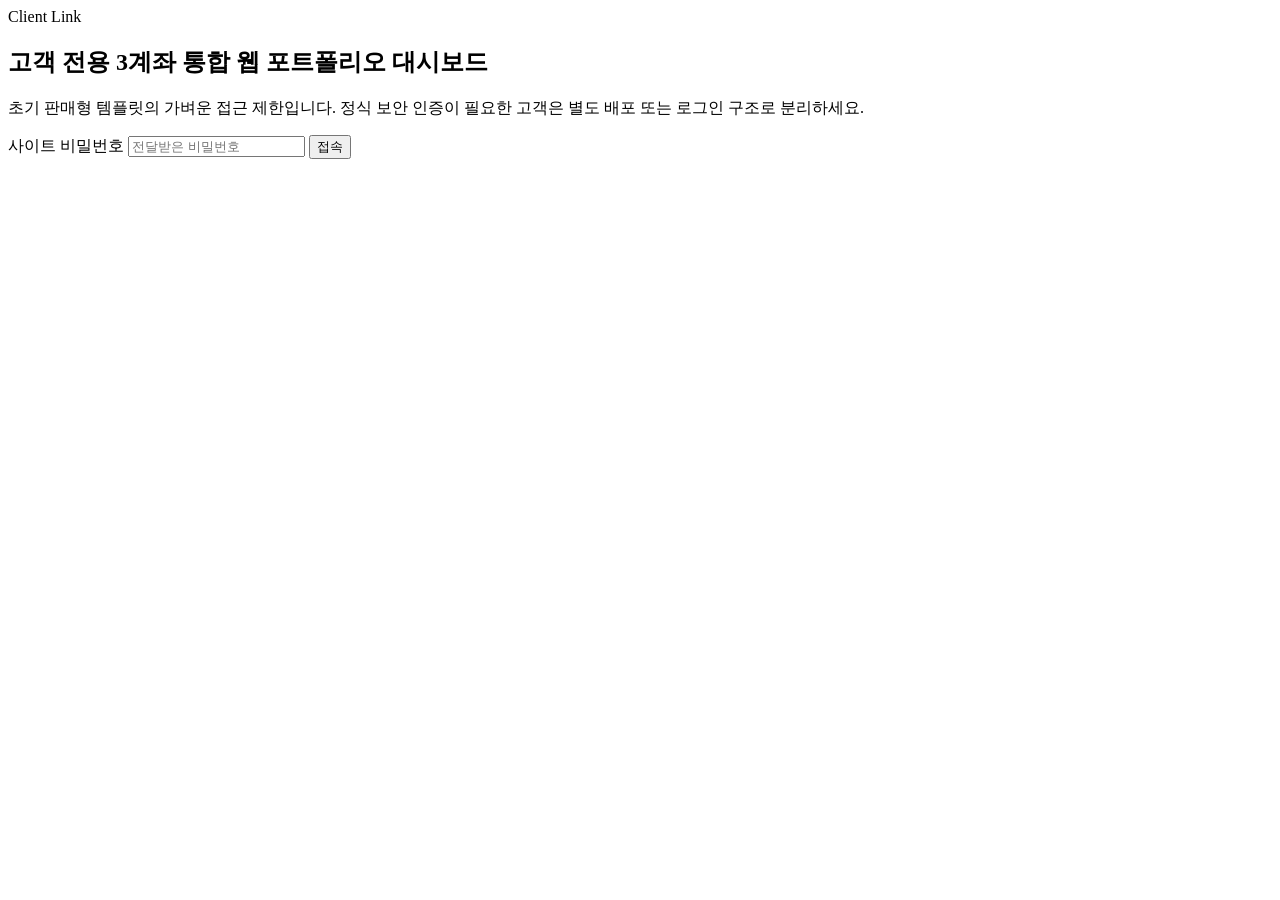
==== client-template/index.html @ 85db988f "Update stylesheet and script versioning in index.html" ====
<!doctype html>
<html lang="ko">
<head>
  <meta charset="utf-8" />
  <meta name="viewport" content="width=device-width, initial-scale=1" />
  <meta name="theme-color" content="#020617" />
  <meta name="description" content="스윙 계좌, 장기투자 계좌, 배당주 투자 계좌를 분리해서 보여주는 개인투자자용 웹 포트폴리오 대시보드 공개 데모입니다." />
  <title>3계좌 통합 투자관리 대시보드 — 공개 데모</title>
  <link rel="stylesheet" href="./styles.css?v=top-return-safe-v15" />
</head>
<body>
  <div id="app"></div>
  <script src="./config.js?v=top-return-safe-v15"></script>
  <script src="./app.js?v=top-return-safe-v15"></script>
</body>
</html>
---- client-template/styles.css ----
/* 판매형 투자 관리 대시보드 스타터 v2
   - 실제 3계좌 입력/계산/시각화 구조
   - 외부 라이브러리 없음
   - 고객 금융 데이터는 브라우저 localStorage에 저장
   - 증권사 API, 서버 저장, 투자 신호 기능 없음
*/

const ACCOUNT_PRESETS = [
  {
    id: "swing",
    name: "스윙 계좌",
    type: "swing",
    description: "단기 매매와 복기를 분리해서 보는 계좌"
  },
  {
    id: "long",
    name: "장기투자 계좌",
    type: "long",
    description: "목표 비중과 현재 비중을 비교하는 계좌"
  },
  {
    id: "dividend",
    name: "배당주 투자 계좌",
    type: "dividend",
    description: "배당과 커버드콜 현금흐름을 관리하는 계좌"
  }
];

const SAMPLE_DATA = {
  accounts: ACCOUNT_PRESETS,
  holdings: [
    {
      accountId: "swing",
      ticker: "AAPL",
      name: "Apple",
      assetClass: "미국 개별주",
      market: "US",
      quantity: 18,
      avgPrice: 182.1,
      currentPrice: 196.4
    },
    {
      accountId: "swing",
      ticker: "TSLA",
      name: "Tesla",
      assetClass: "미국 개별주",
      market: "US",
      quantity: 8,
      avgPrice: 214,
      currentPrice: 226.5
    },
    {
      accountId: "swing",
      ticker: "NVDA",
      name: "NVIDIA",
      assetClass: "미국 개별주",
      market: "US",
      quantity: 6,
      avgPrice: 510.5,
      currentPrice: 548.2
    },
    {
      accountId: "long",
      ticker: "VOO",
      name: "Vanguard S&P 500 ETF",
      assetClass: "미국 ETF",
      market: "US",
      quantity: 12,
      avgPrice: 402.5,
      currentPrice: 468.2
    },
    {
      accountId: "long",
      ticker: "QQQ",
      name: "Invesco QQQ Trust",
      assetClass: "미국 ETF",
      market: "US",
      quantity: 7,
      avgPrice: 432,
      currentPrice: 455.2
    },
    {
      accountId: "long",
      ticker: "005930",
      name: "삼성전자",
      assetClass: "한국 개별주",
      market: "KR",
      quantity: 60,
      avgPrice: 72800,
      currentPrice: 75400
    },
    {
      accountId: "dividend",
      ticker: "JEPI",
      name: "JPMorgan Equity Premium Income ETF",
      assetClass: "커버드콜 ETF",
      market: "US",
      quantity: 52,
      avgPrice: 54.2,
      currentPrice: 56.4
    },
    {
      accountId: "dividend",
      ticker: "SCHD",
      name: "Schwab US Dividend ETF",
      assetClass: "배당 ETF",
      market: "US",
      quantity: 45,
      avgPrice: 71.2,
      currentPrice: 78.9
    },
    {
      accountId: "dividend",
      ticker: "KRW",
      name: "원화 예수금",
      assetClass: "현금",
      market: "KR",
      quantity: 1,
      avgPrice: 1850000,
      currentPrice: 1850000
    }
  ],
  trades: [
    {
      accountId: "swing",
      entryDate: "2026-01-08",
      exitDate: "2026-01-19",
      ticker: "NVDA",
      strategy: "돌파",
      entry: 510.5,
      exit: 548.2,
      quantity: 4,
      entryReason: "실적 이후 신고가 돌파",
      exitReason: "목표 수익률 도달"
    },
    {
      accountId: "swing",
      entryDate: "2026-02-03",
      exitDate: "2026-02-13",
      ticker: "MSFT",
      strategy: "눌림목",
      entry: 402.2,
      exit: 394.8,
      quantity: 5,
      entryReason: "20일선 지지 기대",
      exitReason: "손절 기준 이탈"
    },
    {
      accountId: "swing",
      entryDate: "2026-03-06",
      exitDate: "2026-03-21",
      ticker: "AMD",
      strategy: "섹터 모멘텀",
      entry: 154,
      exit: 168.6,
      quantity: 10,
      entryReason: "반도체 섹터 강세",
      exitReason: "분할 익절"
    },
    {
      accountId: "swing",
      entryDate: "2026-04-02",
      exitDate: "2026-04-11",
      ticker: "SOXL",
      strategy: "단기 스윙",
      entry: 39.4,
      exit: 37.1,
      quantity: 30,
      entryReason: "과매도 반등 기대",
      exitReason: "시장 약세 전환"
    },
    {
      accountId: "swing",
      entryDate: "2026-05-09",
      exitDate: "2026-05-28",
      ticker: "QQQ",
      strategy: "추세 추종",
      entry: 432,
      exit: 455.2,
      quantity: 7,
      entryReason: "상승 추세 재진입",
      exitReason: "월말 리밸런싱"
    }
  ],
  income: [
    {
      accountId: "dividend",
      month: "2026-01",
      ticker: "JEPI",
      type: "배당",
      gross: 88.2,
      tax: 13.2
    },
    {
      accountId: "dividend",
      month: "2026-01",
      ticker: "AAPL 200C",
      type: "옵션 프리미엄",
      gross: 64,
      tax: 0
    },
    {
      accountId: "dividend",
      month: "2026-02",
      ticker: "SCHD",
      type: "배당",
      gross: 41.5,
      tax: 6.2
    },
    {
      accountId: "dividend",
      month: "2026-02",
      ticker: "TSLA 260C",
      type: "옵션 프리미엄",
      gross: 95,
      tax: 0
    },
    {
      accountId: "dividend",
      month: "2026-03",
      ticker: "JEPI",
      type: "배당",
      gross: 92,
      tax: 13.8
    },
    {
      accountId: "dividend",
      month: "2026-04",
      ticker: "SCHD",
      type: "배당",
      gross: 43.2,
      tax: 6.5
    },
    {
      accountId: "dividend",
      month: "2026-05",
      ticker: "AAPL 210C",
      type: "옵션 프리미엄",
      gross: 72,
      tax: 0
    }
  ],
  targets: [
    {
      accountId: "long",
      assetClass: "미국 ETF",
      targetWeight: 48
    },
    {
      accountId: "long",
      assetClass: "한국 개별주",
      targetWeight: 22
    },
    {
      accountId: "long",
      assetClass: "배당 ETF",
      targetWeight: 15
    },
    {
      accountId: "long",
      assetClass: "현금",
      targetWeight: 15
    }
  ]
};

const CONFIG = window.DASHBOARD_CONFIG || {};
const DEFAULT_ASSET_CLASSES = [
  "미국 개별주",
  "미국 ETF",
  "한국 개별주",
  "한국 ETF",
  "미국 채권",
  "한국 채권",
  "현금",
  "금",
  "은",
  "레버리지 상품",
  "배당 ETF",
  "커버드콜 ETF",
  "기타"
];
const ASSET_CLASSES = Array.isArray(CONFIG.assetClasses) && CONFIG.assetClasses.length ? CONFIG.assetClasses : DEFAULT_ASSET_CLASSES;

const CHART_PALETTES = {
  accounts: ["#0ea5e9", "#7c3aed", "#f97316"],
  swing: ["#0ea5e9", "#f97316", "#22c55e", "#ef4444", "#8b5cf6", "#14b8a6", "#eab308", "#ec4899", "#2563eb", "#84cc16"],
  long: ["#4f46e5", "#22c55e", "#f59e0b", "#ef4444", "#06b6d4", "#a855f7", "#84cc16", "#f97316", "#0f766e", "#be123c"],
  dividend: ["#f59e0b", "#0ea5e9", "#22c55e", "#ef4444", "#8b5cf6", "#14b8a6", "#f43f5e", "#84cc16", "#2563eb", "#d97706"],
  asset: ["#0ea5e9", "#7c3aed", "#22c55e", "#f97316", "#ec4899", "#14b8a6", "#ef4444", "#eab308", "#2563eb", "#84cc16", "#be123c", "#0f766e", "#64748b"],
  default: ["#0ea5e9", "#f97316", "#22c55e", "#ef4444", "#8b5cf6", "#14b8a6", "#eab308", "#ec4899"]
};

function chartPalette(name) {
  return CHART_PALETTES[name] || CHART_PALETTES.default;
}


function hexToRgb(hex) {
  const safe = String(hex || "#94a3b8").replace("#", "").trim();
  const normalized = safe.length === 3 ? safe.split("").map((ch) => ch + ch).join("") : safe.padEnd(6, "0").slice(0, 6);
  const num = parseInt(normalized, 16);
  return { r: (num >> 16) & 255, g: (num >> 8) & 255, b: num & 255 };
}

function rgbToHex({ r, g, b }) {
  const clamp = (value) => Math.max(0, Math.min(255, Math.round(value)));
  return `#${[clamp(r), clamp(g), clamp(b)].map((value) => value.toString(16).padStart(2, "0")).join("")}`;
}

function shadeColor(hex, amount) {
  const rgb = hexToRgb(hex);
  const adjust = (channel) => {
    if (amount >= 0) return channel + (255 - channel) * amount;
    return channel * (1 + amount);
  };
  return rgbToHex({ r: adjust(rgb.r), g: adjust(rgb.g), b: adjust(rgb.b) });
}

function rgba(hex, alpha) {
  const rgb = hexToRgb(hex);
  return `rgba(${rgb.r}, ${rgb.g}, ${rgb.b}, ${alpha})`;
}

function ellipsePoint(cx, cy, rx, ry, angle) {
  return { x: cx + rx * Math.cos(angle), y: cy + ry * Math.sin(angle) };
}

function pathTopSlice(cx, cy, rx, ry, start, end) {
  const startPoint = ellipsePoint(cx, cy, rx, ry, start);
  const endPoint = ellipsePoint(cx, cy, rx, ry, end);
  const largeArc = end - start > Math.PI ? 1 : 0;
  return `M ${cx.toFixed(2)} ${cy.toFixed(2)} L ${startPoint.x.toFixed(2)} ${startPoint.y.toFixed(2)} A ${rx.toFixed(2)} ${ry.toFixed(2)} 0 ${largeArc} 1 ${endPoint.x.toFixed(2)} ${endPoint.y.toFixed(2)} Z`;
}

function visibleFrontIntervals(start, end) {
  const TAU = Math.PI * 2;
  let normalizedStart = start;
  let normalizedEnd = end;
  while (normalizedEnd <= normalizedStart) normalizedEnd += TAU;
  const intervals = [];
  const candidates = [
    [0, Math.PI],
    [TAU, TAU + Math.PI],
    [-TAU, -TAU + Math.PI]
  ];
  for (const [frontStart, frontEnd] of candidates) {
    const from = Math.max(normalizedStart, frontStart);
    const to = Math.min(normalizedEnd, frontEnd);
    if (to > from + 0.0001) intervals.push([from, to]);
  }
  return intervals;
}

function pathOuterSide(cx, cy, rx, ry, depth, start, end) {
  const startPoint = ellipsePoint(cx, cy, rx, ry, start);
  const endPoint = ellipsePoint(cx, cy, rx, ry, end);
  const largeArc = end - start > Math.PI ? 1 : 0;
  return `M ${startPoint.x.toFixed(2)} ${startPoint.y.toFixed(2)} A ${rx.toFixed(2)} ${ry.toFixed(2)} 0 ${largeArc} 1 ${endPoint.x.toFixed(2)} ${endPoint.y.toFixed(2)} L ${endPoint.x.toFixed(2)} ${(endPoint.y + depth).toFixed(2)} A ${rx.toFixed(2)} ${ry.toFixed(2)} 0 ${largeArc} 0 ${startPoint.x.toFixed(2)} ${(startPoint.y + depth).toFixed(2)} Z`;
}

function pathRadialSide(cx, cy, rx, ry, depth, angle) {
  const edge = ellipsePoint(cx, cy, rx, ry, angle);
  return `M ${cx.toFixed(2)} ${cy.toFixed(2)} L ${edge.x.toFixed(2)} ${edge.y.toFixed(2)} L ${edge.x.toFixed(2)} ${(edge.y + depth).toFixed(2)} L ${cx.toFixed(2)} ${(cy + depth).toFixed(2)} Z`;
}


function build3DFullPie(entries, colors, options = {}) {
  const large = Boolean(options.large);
  const width = large ? 320 : 250;
  const height = large ? 250 : 205;
  const cx = width / 2;
  const cy = large ? 92 : 76;
  const rx = large ? 116 : 90;
  const ry = large ? 62 : 48;
  const depth = large ? 54 : 42;
  const shadowY = cy + depth + (large ? 20 : 16);
  const color = colors[0] || "#0ea5e9";
  const top = shadeColor(color, 0.08);
  const side = shadeColor(color, -0.16);
  const sideDark = shadeColor(color, -0.28);
  const edge = shadeColor(color, -0.08);
  const highlight = rgba(shadeColor(color, 0.55), 0.24);
  const frontSide = `M ${(cx - rx).toFixed(2)} ${cy.toFixed(2)} A ${rx.toFixed(2)} ${ry.toFixed(2)} 0 0 0 ${(cx + rx).toFixed(2)} ${cy.toFixed(2)} L ${(cx + rx).toFixed(2)} ${(cy + depth).toFixed(2)} A ${rx.toFixed(2)} ${ry.toFixed(2)} 0 0 1 ${(cx - rx).toFixed(2)} ${(cy + depth).toFixed(2)} Z`;

  return `
    <svg viewBox="0 0 ${width} ${height}" width="100%" height="100%" role="img" aria-label="3D pie chart" style="display:block; overflow:visible; filter: drop-shadow(0 18px 24px rgba(15, 23, 42, 0.12));">
      <ellipse cx="${cx}" cy="${shadowY}" rx="${rx * 0.98}" ry="${ry * 0.46}" fill="rgba(2, 6, 23, 0.16)"></ellipse>
      <path d="${frontSide}" fill="${side}" opacity="0.98"></path>
      <ellipse cx="${cx}" cy="${cy + depth}" rx="${rx}" ry="${ry}" fill="${sideDark}" opacity="0.22"></ellipse>
      <ellipse cx="${cx}" cy="${cy}" rx="${rx}" ry="${ry}" fill="${top}" stroke="${edge}" stroke-width="1.15"></ellipse>
      <ellipse cx="${cx}" cy="${cy - (large ? 5 : 4)}" rx="${rx * 0.84}" ry="${ry * 0.55}" fill="${highlight}"></ellipse>
    </svg>
  `;
}

function build3DPie(entries, colors, options = {}) {
  const total = entries.reduce((sum, [, value]) => sum + Number(value || 0), 0);
  const large = Boolean(options.large);
  const width = large ? 320 : 250;
  const height = large ? 250 : 205;
  const cxBase = width / 2;
  const cyBase = large ? 92 : 76;
  const rx = large ? 116 : 90;
  const ry = large ? 62 : 48;
  const depth = large ? 54 : 42;
  const explode = large ? 10 : 8;
  const rotation = -Math.PI / 2 - 0.42;
  const shadowY = cyBase + depth + (large ? 20 : 16);
  const positiveEntries = entries.filter(([, value]) => Number(value || 0) > 0);
  if (positiveEntries.length === 1) {
    return build3DFullPie(positiveEntries, colors, options);
  }

  let cursor = rotation;
  const slices = entries.map(([key, rawValue], index) => {
    const value = Number(rawValue || 0);
    const sliceAngle = total ? (value / total) * Math.PI * 2 : 0;
    const start = cursor;
    const end = cursor + sliceAngle;
    cursor = end;
    const mid = (start + end) / 2;
    const offsetX = Math.cos(mid) * explode;
    const offsetY = Math.sin(mid) * explode * 0.78;
    const cx = cxBase + offsetX;
    const cy = cyBase + offsetY;
    const color = colors[index % colors.length];
    return {
      key,
      value,
      start,
      end,
      mid,
      cx,
      cy,
      color,
      top: shadeColor(color, 0.08),
      side: shadeColor(color, -0.16),
      sideDark: shadeColor(color, -0.28),
      edge: shadeColor(color, -0.08),
      highlight: rgba(shadeColor(color, 0.55), 0.22)
    };
  });

  const sideParts = [];
  const topParts = [];

  slices.forEach((slice, index) => {
    visibleFrontIntervals(slice.start, slice.end).forEach(([from, to], intervalIndex) => {
      sideParts.push(`<path d="${pathOuterSide(slice.cx, slice.cy, rx, ry, depth, from, to)}" fill="${slice.side}" opacity="0.98"></path>`);
    });

    const startVisible = Math.sin(slice.start) > -0.14;
    const endVisible = Math.sin(slice.end) > -0.14;
    if (startVisible) {
      sideParts.push(`<path d="${pathRadialSide(slice.cx, slice.cy, rx, ry, depth, slice.start)}" fill="${slice.sideDark}" opacity="0.94"></path>`);
    }
    if (endVisible) {
      sideParts.push(`<path d="${pathRadialSide(slice.cx, slice.cy, rx, ry, depth, slice.end)}" fill="${slice.sideDark}" opacity="0.9"></path>`);
    }
  });

  slices
    .slice()
    .sort((a, b) => Math.sin(a.mid) - Math.sin(b.mid))
    .forEach((slice) => {
      topParts.push(`<path d="${pathTopSlice(slice.cx, slice.cy, rx, ry, slice.start, slice.end)}" fill="${slice.top}" stroke="${slice.edge}" stroke-width="1.1"></path>`);
      topParts.push(`<path d="${pathTopSlice(slice.cx, slice.cy - (large ? 4 : 3), rx * 0.985, ry * 0.78, slice.start, slice.end)}" fill="${slice.highlight}"></path>`);
    });

  const shadow = `<ellipse cx="${cxBase}" cy="${shadowY}" rx="${rx * 0.98}" ry="${ry * 0.46}" fill="rgba(2, 6, 23, 0.16)"></ellipse>`;

  return `
    <svg viewBox="0 0 ${width} ${height}" width="100%" height="100%" role="img" aria-label="3D pie chart" style="display:block; overflow:visible; filter: drop-shadow(0 18px 24px rgba(15, 23, 42, 0.12));">
      ${shadow}
      ${sideParts.join("")}
      ${topParts.join("")}
    </svg>
  `;
}

const STORAGE_KEY = CONFIG.storageKey || "portfolio-dashboard-local-v2";
const SESSION_KEY = `${STORAGE_KEY}:session`;
let state = loadInitialState();
let activeView = "start";
let selectedOverviewTarget = "total";
let editingHoldingId = null;
let editingTradeId = null;
let editingIncomeId = null;
let editingTargetId = null;
let privacyMode = false;

function clone(value) {
  return JSON.parse(JSON.stringify(value));
}

function loadInitialState() {
  const saved = localStorage.getItem(STORAGE_KEY);
  if (saved) {
    try {
      const parsed = JSON.parse(saved);
      return normalizeState(parsed);
    } catch (error) {
      console.warn("저장 데이터 파싱 실패:", error);
    }
  }
  if (CONFIG.preloadSample) {
    const initial = clone(SAMPLE_DATA);
    saveState(initial);
    return normalizeState(initial);
  }
  return normalizeState({ accounts: clone(ACCOUNT_PRESETS), holdings: [], transactions: [], trades: [], income: [], targets: clone(SAMPLE_DATA.targets), settings: { usdKrw: 1350 } });
}

function normalizeState(raw) {
  const normalizedAccounts = normalizeAccounts(raw.accounts);
  const accountByName = buildAccountNameMap(normalizedAccounts);
  const fallbackAccountId = normalizedAccounts[0]?.id || "swing";

  return {
    accounts: normalizedAccounts,
    settings: normalizeSettings(raw.settings),
    holdings: normalizeRows(raw.holdings, accountByName, fallbackAccountId).map(normalizeHoldingRow),
    transactions: normalizeRows(raw.transactions, accountByName, fallbackAccountId).map(normalizeTransactionRow),
    trades: normalizeRows(raw.trades, accountByName, "swing").map(normalizeTradeRow),
    income: normalizeRows(raw.income, accountByName, "dividend").map(normalizeIncomeRow),
    targets: normalizeRows(raw.targets, accountByName, "long").map(normalizeTargetRow)
  };
}

function normalizeAccounts(accounts) {
  const source = Array.isArray(accounts) && accounts.length ? accounts : ACCOUNT_PRESETS;
  const seen = new Set();
  const normalized = source.map((account, index) => {
    const preset = ACCOUNT_PRESETS[index] || ACCOUNT_PRESETS[0];
    const rawId = String(account.id || account.accountId || preset.id || `account-${index + 1}`).trim();
    const id = slugify(rawId) || `account-${index + 1}`;
    seen.add(id);
    return {
      id,
      name: String(account.name || account.accountName || preset.name || `계좌 ${index + 1}`).trim(),
      type: String(account.type || preset.type || "custom").trim(),
      description: String(account.description || preset.description || "").trim()
    };
  });

  ACCOUNT_PRESETS.forEach((preset) => {
    if (!seen.has(preset.id)) normalized.push(clone(preset));
  });

  return normalized.slice(0, 3);
}

function buildAccountNameMap(accounts) {
  const map = {};
  accounts.forEach((account) => {
    map[String(account.id).toLowerCase()] = account.id;
    map[String(account.name).toLowerCase()] = account.id;
  });
  map["국내 계좌"] = "long";
  map["배당·커버드콜"] = "dividend";
  map["배당 계좌"] = "dividend";
  map["배당주 계좌"] = "dividend";
  map["배당주 투자 계좌"] = "dividend";
  map["장기투자 계좌"] = "long";
  map["스윙 계좌"] = "swing";
  map["현금"] = "dividend";
  return map;
}

function normalizeRows(rows, accountByName, fallbackAccountId) {
  if (!Array.isArray(rows)) return [];
  return rows.map((row) => {
    const normalized = { ...row };
    const rawAccount = String(row.accountId || row.account || row.accountName || fallbackAccountId || "").trim();
    normalized.accountId = accountByName[rawAccount.toLowerCase()] || rawAccount || fallbackAccountId;
    delete normalized.account;
    delete normalized.accountName;
    return normalized;
  });
}

function createId(prefix) {
  return `${prefix}-${Date.now()}-${Math.random().toString(36).slice(2, 9)}`;
}

function normalizeCurrency(value, row = {}) {
  const raw = String(value || "").trim().toUpperCase();
  if (raw === "USD" || raw === "$" || raw === "달러") return "USD";
  if (raw === "KRW" || raw === "₩" || raw === "원화" || raw === "원") return "KRW";
  return defaultCurrencyForRow(row);
}

function defaultCurrencyForRow(row = {}) {
  const market = String(row.market || "").trim().toUpperCase();
  const assetClass = String(row.assetClass || "");
  const ticker = String(row.ticker || "").trim().toUpperCase();
  if (ticker === "KRW" || assetClass === "현금") return "KRW";
  if (market === "US" || market === "USA" || assetClass.startsWith("미국") || /^[A-Z.]{1,8}$/.test(ticker)) return "USD";
  return "KRW";
}

function normalizeHoldingRow(row) {
  return {
    ...row,
    _id: String(row._id || row.id || createId("holding")),
    currency: normalizeCurrency(row.currency, row),
    quantity: Number(row.quantity || 0),
    avgPrice: Number(row.avgPrice || 0),
    currentPrice: Number(row.currentPrice || 0)
  };
}

function normalizeSettings(settings = {}) {
  const usdKrw = Number(settings.usdKrw || CONFIG.usdKrw || CONFIG.defaultUsdKrw || 1350);
  return {
    usdKrw: Number.isFinite(usdKrw) && usdKrw > 0 ? usdKrw : 1350
  };
}

function normalizeTransactionRow(row) {
  return {
    ...row,
    _id: String(row._id || row.id || createId("transaction")),
    date: String(row.date || new Date().toISOString().slice(0, 10)),
    type: String(row.type || "buy"),
    currency: normalizeCurrency(row.currency, row),
    quantity: Number(row.quantity || 0),
    price: Number(row.price || 0)
  };
}

function normalizeTradeRow(row) {
  return {
    ...row,
    _id: String(row._id || row.id || createId("trade"))
  };
}

function normalizeIncomeRow(row) {
  return {
    ...row,
    _id: String(row._id || row.id || createId("income"))
  };
}

function normalizeTargetRow(row) {
  return {
    ...row,
    _id: String(row._id || row.id || createId("target")),
    targetWeight: Number(row.targetWeight || 0)
  };
}

function slugify(value) {
  return String(value || "")
    .toLowerCase()
    .replace(/[^a-z0-9가-힣_-]+/g, "-")
    .replace(/^-+|-+$/g, "");
}

function saveState(nextState = state) {
  localStorage.setItem(STORAGE_KEY, JSON.stringify(nextState));
}

function escapeHtml(value) {
  return String(value ?? "")
    .replaceAll("&", "&amp;")
    .replaceAll("<", "&lt;")
    .replaceAll(">", "&gt;")
    .replaceAll('"', "&quot;")
    .replaceAll("'", "&#039;");
}

function money(value) {
  const n = Number(value || 0);
  if (privacyMode) return "••••";
  if (Math.abs(n) >= 1000000) {
    return n.toLocaleString("ko-KR", { maximumFractionDigits: 0 });
  }
  return n.toLocaleString("ko-KR", { maximumFractionDigits: 2 });
}

function pct(value) {
  const n = Number(value || 0);
  if (!Number.isFinite(n)) return "0.0%";
  return `${n.toFixed(1)}%`;
}

function label(value) {
  if (!privacyMode) return escapeHtml(value || "-");
  if (!value) return "-";
  return String(value).length <= 3 ? "•••" : `${escapeHtml(String(value).slice(0, 1))}•••`;
}

function accountById(accountId) {
  return state.accounts.find((account) => account.id === accountId) || state.accounts[0] || ACCOUNT_PRESETS[0];
}

function accountName(accountId) {
  return accountById(accountId).name;
}

function holdingById(holdingId) {
  return state.holdings.find((holding) => String(holding._id) === String(holdingId));
}

function editingHolding() {
  return editingHoldingId ? holdingById(editingHoldingId) : null;
}

function tradeById(tradeId) {
  return state.trades.find((trade) => String(trade._id) === String(tradeId));
}

function editingTrade() {
  return editingTradeId ? tradeById(editingTradeId) : null;
}

function incomeById(incomeId) {
  return state.income.find((income) => String(income._id) === String(incomeId));
}

function editingIncome() {
  return editingIncomeId ? incomeById(editingIncomeId) : null;
}

function targetById(targetId) {
  return state.targets.find((target) => String(target._id) === String(targetId));
}

function editingTarget() {
  return editingTargetId ? targetById(editingTargetId) : null;
}

function accountOptions(selectedAccountId) {
  return state.accounts.map((account) => {
    const selected = account.id === selectedAccountId ? "selected" : "";
    return `<option value="${escapeHtml(account.id)}" ${selected}>${escapeHtml(account.name)}</option>`;
  }).join("");
}

function assetClassOptions(selectedClass) {
  return ASSET_CLASSES.map((assetClass) => {
    const selected = assetClass === selectedClass ? "selected" : "";
    return `<option value="${escapeHtml(assetClass)}" ${selected}>${escapeHtml(assetClass)}</option>`;
  }).join("");
}

function currencyOptions(selectedCurrency) {
  const selected = normalizeCurrency(selectedCurrency);
  return ["KRW", "USD"].map((currency) => `<option value="${currency}" ${currency === selected ? "selected" : ""}>${currency === "USD" ? "USD · 달러" : "KRW · 원화"}</option>`).join("");
}

function usdKrwRate() {
  const rate = Number(state?.settings?.usdKrw || CONFIG.usdKrw || CONFIG.defaultUsdKrw || 1350);
  return Number.isFinite(rate) && rate > 0 ? rate : 1350;
}

function currencyRate(currency) {
  return normalizeCurrency(currency) === "USD" ? usdKrwRate() : 1;
}

function holdingCurrency(row) {
  return normalizeCurrency(row.currency, row);
}

function priceMoney(value, currency) {
  const n = Number(value || 0);
  if (privacyMode) return "••••";
  const normalized = normalizeCurrency(currency);
  const formatted = n.toLocaleString("ko-KR", { maximumFractionDigits: normalized === "USD" ? 2 : 0 });
  return normalized === "USD" ? `$${formatted}` : `₩${formatted}`;
}

function transactionTypeLabel(type) {
  const map = {
    buy: "분할 매수",
    sell: "분할 매도",
    regular_buy: "적립식 매수",
    cash_in: "추가 납입"
  };
  return map[type] || type || "-";
}

function transactionAmount(row) {
  return Number(row.quantity || 0) * Number(row.price || 0) * currencyRate(row.currency);
}


function holdingValue(row) {
  return Number(row.quantity || 0) * Number(row.currentPrice || 0) * currencyRate(holdingCurrency(row));
}

function investedValue(row) {
  return Number(row.quantity || 0) * Number(row.avgPrice || 0) * currencyRate(holdingCurrency(row));
}

function tradePnl(row) {
  const entry = Number(row.entry || 0);
  const exit = Number(row.exit || 0);
  const qty = Number(row.quantity || 0);
  if (!exit || !entry || !qty) return 0;
  return (exit - entry) * qty;
}

function daysBetween(start, end) {
  if (!start || !end) return null;
  const a = new Date(start);
  const b = new Date(end);
  if (Number.isNaN(a.getTime()) || Number.isNaN(b.getTime())) return null;
  return Math.max(0, Math.round((b - a) / 86400000));
}

function sumBy(rows, keyFn, valueFn) {
  const out = {};
  rows.forEach((row) => {
    const key = keyFn(row) || "미분류";
    out[key] = (out[key] || 0) + Number(valueFn(row) || 0);
  });
  return out;
}

function accountTotals() {
  return state.accounts.map((account) => {
    const holdings = state.holdings.filter((row) => row.accountId === account.id);
    const total = holdings.reduce((sum, row) => sum + holdingValue(row), 0);
    const invested = holdings.reduce((sum, row) => sum + investedValue(row), 0);
    const pnl = total - invested;
    const incomeNet = state.income
      .filter((row) => row.accountId === account.id)
      .reduce((sum, row) => sum + Number(row.gross || 0) - Number(row.tax || 0), 0);
    const trades = state.trades.filter((row) => row.accountId === account.id);
    return {
      ...account,
      total,
      invested,
      pnl,
      pnlRate: invested ? (pnl / invested) * 100 : 0,
      incomeNet,
      holdings,
      trades
    };
  });
}

function totals() {
  const total = state.holdings.reduce((sum, row) => sum + holdingValue(row), 0);
  const invested = state.holdings.reduce((sum, row) => sum + investedValue(row), 0);
  const pnl = total - invested;
  const closedTrades = state.trades.filter((row) => Number(row.exit));
  const wins = closedTrades.filter((row) => tradePnl(row) > 0).length;
  const incomeNet = state.income.reduce((sum, row) => sum + Number(row.gross || 0) - Number(row.tax || 0), 0);
  return {
    total,
    invested,
    pnl,
    pnlRate: invested ? (pnl / invested) * 100 : 0,
    closedTrades: closedTrades.length,
    winRate: closedTrades.length ? (wins / closedTrades.length) * 100 : 0,
    incomeNet
  };
}

function render() {
  if (CONFIG.accessPassword && !sessionStorage.getItem(SESSION_KEY)) {
    renderPasswordGate();
    return;
  }
  renderAppShell();
  renderActiveView();
}

function renderPasswordGate() {
  const app = document.getElementById("app");
  app.innerHTML = `
    <main class="auth-shell">
      <section class="auth-card">
        <div class="pill">Client Link</div>
        <h1>${escapeHtml(CONFIG.title || "고객 전용 대시보드")}</h1>
        <p>초기 판매형 템플릿의 가벼운 접근 제한입니다. 정식 보안 인증이 필요한 고객은 별도 배포 또는 로그인 구조로 분리하세요.</p>
        <form id="password-form" class="stack">
          <label>사이트 비밀번호
            <input id="password-input" type="password" placeholder="전달받은 비밀번호" autocomplete="current-password" />
          </label>
          <button class="primary" type="submit">접속</button>
          <p id="password-error" class="error-text"></p>
        </form>
      </section>
    </main>
  `;
  document.getElementById("password-form").addEventListener("submit", (event) => {
    event.preventDefault();
    const input = document.getElementById("password-input").value;
    if (input === CONFIG.accessPassword) {
      sessionStorage.setItem(SESSION_KEY, "ok");
      render();
    } else {
      document.getElementById("password-error").textContent = "비밀번호가 맞지 않습니다.";
    }
  });
}


function heroAccountRows(accounts) {
  const grandTotal = accounts.reduce((sum, account) => sum + Number(account.total || 0), 0);
  return accounts.map((account) => {
    const share = grandTotal ? (Number(account.total || 0) / grandTotal) * 100 : 0;
    const pnlClass = account.pnl >= 0 ? "positive" : "negative";
    return `
      <div class="hero-account-row">
        <div class="hero-account-main">
          <span>${escapeHtml(account.name)}</span>
          <strong>${money(account.total)}</strong>
        </div>
        <div class="hero-account-sub">
          <span>${pct(share)} of total</span>
          <span class="${pnlClass}">${money(account.pnl)}</span>
        </div>
        <div class="hero-progress"><i style="width:${Math.max(2, Math.min(100, share)).toFixed(2)}%"></i></div>
      </div>
    `;
  }).join("");
}

function renderShowroomProof() {
  return `
    <section class="trust-strip">
      <div>
        <strong>증권사 로그인 없음</strong>
        <span>계정·비밀번호·API 키를 요청하지 않습니다.</span>
      </div>
      <div>
        <strong>브라우저 로컬 저장</strong>
        <span>기본형은 고객 브라우저에 데이터를 저장합니다.</span>
      </div>
      <div>
        <strong>기록·관리 도구</strong>
        <span>종목 추천, 매수·매도 신호, 자동매매가 아닙니다.</span>
      </div>
    </section>
  `;
}

function renderSellingPoints() {
  return `
    <section class="showcase-grid">
      <article class="panel feature-panel">
        <span class="feature-number">01</span>
        <h2>3계좌를 처음부터 분리</h2>
        <p>스윙, 장기투자, 배당주 계좌를 입력 단계부터 분리해서 전체 현황과 계좌별 비중을 동시에 보여줍니다.</p>
      </article>
      <article class="panel feature-panel">
        <span class="feature-number">02</span>
        <h2>엑셀보다 보기 쉬운 쇼룸형 UI</h2>
        <p>공개 데모에서는 첫인상과 이해 속도를 우선합니다. 고객은 입력 폼보다 정리된 화면을 먼저 보게 됩니다.</p>
      </article>
      <article class="panel feature-panel">
        <span class="feature-number">03</span>
        <h2>Premium 확장 여지</h2>
        <p>Sunburst 차트는 기본형이 아니라 고급형 옵션으로 분리해 패키지 차별화에 사용합니다.</p>
      </article>
    </section>
  `;
}

function renderDemoFlow() {
  return `
    <section class="panel flow-panel">
      <div class="panel-head">
        <div>
          <h2>데모 사용 흐름</h2>
          <span>고객이 링크를 열었을 때 이해해야 하는 순서</span>
        </div>
      </div>
      <div class="flow-steps">
        <div><strong>1</strong><span>전체 계좌 비중 확인</span></div>
        <div><strong>2</strong><span>스윙·장기·배당 계좌 분리 확인</span></div>
        <div><strong>3</strong><span>복기와 현금흐름 모듈 확인</span></div>
        <div><strong>4</strong><span>데이터 관리·프라이버시 구조 확인</span></div>
      </div>
    </section>
  `;
}

function renderAppShell() {
  const app = document.getElementById("app");
  const t = totals();
  const accountSummary = accountTotals();
  const byAccount = Object.fromEntries(accountSummary.map((account) => [account.name, account.total]));

  app.innerHTML = `
    <header class="site-header">
      <a class="brand-mark" href="#" data-view="start" aria-label="대시보드 홈">
        <span>3A</span>
        <strong>Portfolio Studio</strong>
      </a>
      <div class="top-actions">
        <button id="privacy-toggle" class="ghost">${privacyMode ? "프라이버시 해제" : "프라이버시 모드"}</button>
        <button id="export-backup" class="ghost">백업 내보내기</button>
        <label class="ghost file-button">백업 가져오기<input id="import-backup" type="file" accept=".json,application/json" /></label>
      </div>
    </header>

    <section class="showroom-hero">
      <div class="hero-copy">
        <div class="eyebrow">${escapeHtml(CONFIG.modeLabel || "Sales Showroom")}</div>
        <h1>${escapeHtml(CONFIG.title || "3계좌 통합 투자관리 대시보드")}</h1>
        <p class="subcopy">${escapeHtml(CONFIG.description || "스윙, 장기투자, 배당주 계좌를 한 화면에서 분리해서 보여주는 웹 대시보드입니다.")}</p>
        <div class="hero-actions">
          <button class="primary" data-view="start">시작하기</button>
          <button class="secondary" data-view="overview">데모 화면 보기</button>
          <button class="ghost" data-view="checklist">최종 점검</button>
        </div>
        <div class="hero-badges">
          <span>3계좌 분리</span>
          <span>로컬 저장</span>
          <span>CSV 업로드</span>
          <span>백업/복원</span>
        </div>
      </div>

      <aside class="hero-dashboard-card" aria-label="데모 대시보드 미리보기">
        <div class="hero-card-head hero-total-head">
          <div class="hero-total-block">
            <span>총 평가금액</span>
            <div class="hero-total-row">
              <strong>${money(t.total)}</strong>
              <span class="hero-return-badge ${t.pnlRate >= 0 ? "positive" : "negative"}">
                <span class="hero-return-label">전체 수익률</span>
                <b>${pct(t.pnlRate)}</b>
              </span>
            </div>
          </div>
        </div>
        <div class="hero-donut-shell">
          ${donutChart(byAccount, "3계좌 통합", true, "accounts")}
        </div>
        <div class="hero-account-stack">
          ${heroAccountRows(accountSummary)}
        </div>
      </aside>
    </section>

    ${renderShowroomProof()}

    <nav class="tabs" aria-label="대시보드 메뉴">
      ${tabButton("start", "시작하기")}
      ${tabButton("overview", "전체 현황")}
      ${tabButton("accounts", "계좌·비중")}
      ${tabButton("trades", "스윙 복기")}
      ${tabButton("income", "배당·커버드콜")}
      ${tabButton("data", "데이터 관리")}
      ${tabButton("checklist", "최종 점검")}
      ${tabButton("privacy", "프라이버시·면책")}
    </nav>

    <section class="summary-grid showroom-metrics">
      ${card("총 평가금액", money(t.total), `환율 ${money(usdKrwRate())}원/USD`)}
      ${card("전체 수익률", `<span class="${t.pnlRate >= 0 ? "positive" : "negative"}">${pct(t.pnlRate)}</span>`, t.pnl >= 0 ? "수익 구간" : "손실 구간")}
      ${card("평가손익", `<span class="${t.pnl >= 0 ? "positive" : "negative"}">${money(t.pnl)}</span>`, t.pnl >= 0 ? "수익 구간" : "손실 구간")}
      ${card("스윙 승률", pct(t.winRate), `${t.closedTrades}건 복기`)}
      ${card("누적 현금흐름", money(t.incomeNet), "배당+프리미엄 세후")}
    </section>

    <main id="view"></main>
  `;

  document.querySelectorAll("[data-view]").forEach((button) => {
    button.addEventListener("click", (event) => {
      event.preventDefault();
      activeView = button.dataset.view;
      render();
    });
  });
  document.getElementById("privacy-toggle").addEventListener("click", () => {
    privacyMode = !privacyMode;
    render();
  });
  document.getElementById("export-backup").addEventListener("click", exportBackup);
  document.getElementById("import-backup").addEventListener("change", importBackup);
}

function tabButton(view, text) {
  return `<button class="${activeView === view ? "active" : ""}" data-view="${view}">${text}</button>`;
}

function card(title, value, meta) {
  return `
    <article class="metric-card">
      <span>${escapeHtml(title)}</span>
      <strong>${value}</strong>
      <small>${escapeHtml(meta)}</small>
    </article>
  `;
}

function completionBadge(done, doneLabel = "완료", pendingLabel = "대기") {
  return `<span class="status-pill ${done ? "done" : "pending"}">${done ? doneLabel : pendingLabel}</span>`;
}

function manualBadge(label = "수동 확인") {
  return `<span class="status-pill manual">${escapeHtml(label)}</span>`;
}

function dataCompletion() {
  return {
    holdings: state.holdings.length > 0,
    targets: state.targets.length > 0,
    trades: state.trades.length > 0,
    income: state.income.length > 0
  };
}

function onboardingStep(number, title, description, done, actionLabel, view) {
  return `
    <article class="onboarding-step ${done ? "done" : ""}">
      <div class="step-index">${number}</div>
      <div class="step-copy">
        <div class="step-title-row">
          <h3>${escapeHtml(title)}</h3>
          ${completionBadge(done)}
        </div>
        <p>${escapeHtml(description)}</p>
        <button type="button" class="secondary" data-view="${escapeHtml(view)}">${escapeHtml(actionLabel)}</button>
      </div>
    </article>
  `;
}

function renderStart() {
  const progress = dataCompletion();
  const completedCount = [progress.holdings, progress.targets, progress.trades, progress.income].filter(Boolean).length;
  const progressRate = Math.round((completedCount / 4) * 100);

  return `
    <section class="panel onboarding-hero-panel">
      <div class="panel-head">
        <div>
          <span class="section-kicker">First user guide</span>
          <h2>시작하기</h2>
          <span>처음 사용하는 고객이 데이터를 넣고 백업까지 완료하는 기본 순서입니다.</span>
        </div>
        <span class="pill">${progressRate}% 준비</span>
      </div>
      <div class="onboarding-layout">
        <div class="onboarding-main">
          <div class="onboarding-steps">
            ${onboardingStep(1, "보유 종목 입력", "스윙, 장기투자, 배당주 계좌의 현재 보유 종목을 먼저 입력합니다.", progress.holdings, "보유 종목 관리", "accounts")}
            ${onboardingStep(2, "장기투자 목표 비중 설정", "장기투자 계좌의 자산군별 목표 비중을 입력해서 현재 비중과 비교합니다.", progress.targets, "목표 비중 관리", "accounts")}
            ${onboardingStep(3, "스윙매매 복기 입력", "진입가, 청산가, 전략, 진입·청산 사유를 기록해서 승률과 복기 품질을 확인합니다.", progress.trades, "스윙 복기 관리", "trades")}
            ${onboardingStep(4, "배당·커버드콜 현금흐름 입력", "배당금, 세금, 옵션 프리미엄을 월별로 입력해서 세후 현금흐름을 확인합니다.", progress.income, "현금흐름 관리", "income")}
            <article class="onboarding-step backup-step">
              <div class="step-index">5</div>
              <div class="step-copy">
                <div class="step-title-row">
                  <h3>백업 파일 저장</h3>
                  ${manualBadge()}
                </div>
                <p>입력 데이터는 브라우저에 저장되므로, 데이터 입력 후 백업 파일을 반드시 내려받아 보관합니다.</p>
                <button type="button" class="secondary" data-export-backup="true">백업 파일 저장</button>
              </div>
            </article>
          </div>
        </div>
        <aside class="quick-start-card">
          <h3>처음 시작 옵션</h3>
          <p>데모 검수와 실제 고객 납품 상황을 분리해서 시작할 수 있습니다.</p>
          <div class="quick-action-stack">
            <button type="button" class="primary" data-load-sample="true">샘플 데이터로 체험하기</button>
            <button type="button" class="secondary" data-start-empty="true">내 데이터로 새로 시작하기</button>
            <label class="ghost file-button full-width">백업 파일 불러오기<input data-import-backup="true" type="file" accept=".json,application/json" /></label>
            <button type="button" class="ghost" data-view="checklist">최종 점검 체크리스트</button>
          </div>
          <div class="quick-note">
            <strong>권장 순서</strong>
            <span>샘플로 먼저 체험한 뒤, 실제 고객 납품 전에는 내 데이터로 새로 시작하기를 실행하세요.</span>
          </div>
        </aside>
      </div>
    </section>
  `;
}

function checklistRow(title, description, statusHtml, actionLabel, view, extraAction = "") {
  return `
    <article class="checklist-row">
      <div class="checklist-main">
        ${statusHtml}
        <div>
          <h3>${escapeHtml(title)}</h3>
          <p>${escapeHtml(description)}</p>
        </div>
      </div>
      <div class="checklist-actions">
        ${view ? `<button type="button" class="secondary" data-view="${escapeHtml(view)}">${escapeHtml(actionLabel)}</button>` : ""}
        ${extraAction}
      </div>
    </article>
  `;
}

function renderChecklist() {
  const progress = dataCompletion();
  const required = [progress.holdings, progress.targets, progress.trades, progress.income];
  const completedCount = required.filter(Boolean).length;

  return `
    <section class="panel checklist-panel">
      <div class="panel-head">
        <div>
          <span class="section-kicker">Delivery checklist</span>
          <h2>최종 점검 체크리스트</h2>
          <span>고객에게 납품하거나 공개 데모를 시연하기 전 확인해야 할 항목입니다.</span>
        </div>
        <span class="pill">필수 데이터 ${completedCount}/4</span>
      </div>
      <div class="checklist-list">
        ${checklistRow("보유 종목 입력 완료", `${state.holdings.length}개 보유 종목이 저장되어 있습니다.`, completionBadge(progress.holdings), "확인", "accounts")}
        ${checklistRow("장기투자 목표 비중 입력 완료", `${state.targets.length}개 목표 비중 항목이 저장되어 있습니다.`, completionBadge(progress.targets), "확인", "accounts")}
        ${checklistRow("스윙매매 기록 입력 완료", `${state.trades.length}개 매매 복기 기록이 저장되어 있습니다.`, completionBadge(progress.trades), "확인", "trades")}
        ${checklistRow("배당·커버드콜 현금흐름 입력 완료", `${state.income.length}개 현금흐름 기록이 저장되어 있습니다.`, completionBadge(progress.income), "확인", "income")}
        ${checklistRow("백업 파일 다운로드 완료", "브라우저 저장 데이터 유실에 대비해서 최신 백업 파일을 내려받습니다.", manualBadge(), "", "", `<button type="button" class="secondary" data-export-backup="true">백업 내보내기</button>`)}
        ${checklistRow("프라이버시 모드 확인 완료", privacyMode ? "현재 프라이버시 모드가 켜져 있습니다." : "금액과 종목명 마스킹이 정상 작동하는지 확인하세요.", privacyMode ? completionBadge(true, "확인됨", "대기") : manualBadge("확인 필요"), "프라이버시 안내", "privacy", `<button type="button" class="ghost" data-toggle-privacy="true">${privacyMode ? "프라이버시 해제" : "프라이버시 모드 켜기"}</button>`)}
      </div>
      <div class="checklist-footer-actions">
        <button type="button" class="primary" data-view="overview">전체 현황 검수</button>
        <button type="button" class="secondary" data-view="data">데이터 관리 화면</button>
        <label class="ghost file-button">백업 파일 복원 테스트<input data-import-backup="true" type="file" accept=".json,application/json" /></label>
      </div>
    </section>
  `;
}

function renderActiveView() {
  const view = document.getElementById("view");
  const renderers = {
    start: renderStart,
    overview: renderOverview,
    accounts: renderAccounts,
    trades: renderTrades,
    income: renderIncome,
    data: renderData,
    checklist: renderChecklist,
    privacy: renderPrivacy
  };
  view.innerHTML = renderers[activeView]();
  attachViewEvents();
}

function renderOverview() {
  const byAccount = Object.fromEntries(accountTotals().map((account) => [account.name, account.total]));
  const latestIncome = Object.entries(sumBy(state.income, (row) => row.month, (row) => Number(row.gross || 0) - Number(row.tax || 0))).sort();
  const byAsset = sumBy(state.holdings, (row) => row.assetClass || "기타", holdingValue);

  return `
    <section class="panel hero-composition showroom-panel">
      <div class="panel-head">
        <div>
          <span class="section-kicker">Portfolio composition</span>
          <h2>전체 계좌 통합 현황</h2>
          <span>스윙·장기투자·배당주 계좌를 합산한 전체 상황과 계좌별 비중</span>
        </div>
        <span class="pill">Public demo</span>
      </div>
      <div class="composition-layout">
        <div class="master-donut-card elevated-card detail-card-trigger ${selectedOverviewTarget === "total" ? "selected" : ""}" data-detail-target="total" tabindex="0" aria-label="전체 계좌 상세 패널 열기">
          <div class="card-label">전체 계좌 비중</div>
          ${donutChart(byAccount, "전체 계좌", true, "accounts")}
          <div class="detail-card-footer">
            <span class="interaction-hint">더블 클릭 시 상세 패널로 들어갑니다.</span>
            <button type="button" class="detail-open-button" data-detail-target="total">상세 보기 →</button>
          </div>
        </div>
        <div class="account-pie-grid">
          ${accountTotals().map((account) => accountPieCard(account)).join("")}
        </div>
      </div>
    </section>

    ${renderOverviewDetailPanel()}

    ${renderSellingPoints()}

    <section class="grid-2">
      <article class="panel chart-panel">
        <div class="panel-head"><h2>자산군 비중</h2><span>선택식 자산군 기준으로 집계</span></div>
        ${donutChart(byAsset, "자산군", false, "asset")}
      </article>
      <article class="panel chart-panel">
        <div class="panel-head"><h2>월별 현금흐름</h2><span>배당과 커버드콜 프리미엄 합산</span></div>
        ${latestIncome.length ? barList(Object.fromEntries(latestIncome)) : empty("등록된 현금흐름이 없습니다.")}
      </article>
    </section>

    ${renderDemoFlow()}

    <section class="panel">
      <div class="panel-head"><h2>보유 종목 요약</h2><span>각 항목은 반드시 계좌에 연결됩니다</span></div>
      ${holdingsTable(state.holdings.slice(0, 9))}
    </section>

    ${renderPremiumSunburstBlock()}
  `;
}

function accountPieCard(account) {
  const byHolding = sumBy(account.holdings, (row) => row.ticker || row.name, holdingValue);
  return `
    <article class="account-pie-card account-${escapeHtml(account.id)} detail-card-trigger ${selectedOverviewTarget === account.id ? "selected" : ""}" data-detail-target="${escapeHtml(account.id)}" tabindex="0" aria-label="${escapeHtml(account.name)} 상세 패널 열기">
      <div class="account-pie-header">
        <div>
          <span class="mini-kicker">${escapeHtml(account.type || "account")}</span>
          <h3>${escapeHtml(account.name)}</h3>
          <p>${escapeHtml(account.description || "계좌별 보유 종목 비중")}</p>
        </div>
        <strong>${money(account.total)}</strong>
      </div>
      ${donutChart(byHolding, account.name, false, account.id)}
      <div class="mini-stats">
        <span>손익 <strong class="${account.pnl >= 0 ? "positive" : "negative"}">${money(account.pnl)}</strong></span>
        <span>수익률 <strong class="${account.pnlRate >= 0 ? "positive" : "negative"}">${pct(account.pnlRate)}</strong></span>
      </div>
      <div class="detail-card-footer">
        <span class="interaction-hint">더블 클릭 시 상세 패널로 들어갑니다.</span>
        <button type="button" class="detail-open-button" data-detail-target="${escapeHtml(account.id)}">상세 보기 →</button>
      </div>
    </article>
  `;
}

function detailTargetMeta(targetId) {
  if (targetId === "total") {
    return {
      title: "전체 계좌",
      description: "3개 계좌의 평가금액, 계좌별 비중, 자산군 비중, 상위 보유 종목을 자세히 확인할 수 있습니다."
    };
  }

  const account = accountTotals().find((item) => item.id === targetId) || accountById(targetId);
  const detailCopy = {
    swing: "보유 종목, 최근 매매 복기, 승률, 평균 보유기간, 손익비를 자세히 확인할 수 있습니다.",
    long: "보유 종목, 목표 비중, 현재 비중, 괴리율, 리밸런싱 점검 항목을 자세히 확인할 수 있습니다.",
    dividend: "보유 종목, 월별 배당금, 커버드콜 프리미엄, 현금흐름 기록을 자세히 확인할 수 있습니다."
  };

  return {
    title: account.name,
    description: detailCopy[account.type] || "보유 종목, 자산군 비중, 손익, 관련 기록을 자세히 확인할 수 있습니다."
  };
}

function openOverviewDetail(targetId) {
  const meta = detailTargetMeta(targetId);
  const confirmed = confirm(`${meta.title} 상세 패널로 들어갑니다.\n\n${meta.description}\n\n들어가시겠습니까?`);
  if (!confirmed) return;
  selectedOverviewTarget = targetId || "total";
  render();
  const panel = document.getElementById("overview-detail-panel");
  if (panel) panel.scrollIntoView({ behavior: "smooth", block: "start" });
}

function renderOverviewDetailPanel() {
  const targetId = selectedOverviewTarget || "total";
  const meta = detailTargetMeta(targetId);
  return `
    <section id="overview-detail-panel" class="panel overview-detail-panel">
      <div class="panel-head">
        <div>
          <span class="section-kicker">Selected detail</span>
          <h2>${escapeHtml(meta.title)} 상세 패널</h2>
          <span>${escapeHtml(meta.description)}</span>
        </div>
        <span class="pill">선택됨</span>
      </div>
      ${targetId === "total" ? renderTotalOverviewDetail() : renderAccountOverviewDetail(targetId)}
    </section>
  `;
}

function renderTotalOverviewDetail() {
  const t = totals();
  const accountSummary = accountTotals();
  const byAccount = Object.fromEntries(accountSummary.map((account) => [account.name, account.total]));
  const byAsset = sumBy(state.holdings, (row) => row.assetClass || "기타", holdingValue);
  const topHoldings = state.holdings
    .slice()
    .sort((a, b) => holdingValue(b) - holdingValue(a))
    .slice(0, 6);

  return `
    <section class="summary-grid compact detail-summary">
      ${card("총 평가금액", money(t.total), "3계좌 합산")}
      ${card("총 평가손익", money(t.pnl), pct(t.pnlRate))}
      ${card("누적 현금흐름", money(t.incomeNet), "배당+프리미엄 세후")}
    </section>
    <section class="detail-section-grid">
      <article class="detail-subpanel">
        <div class="panel-head slim"><h3>계좌별 비중</h3><span>전체 계좌 기준</span></div>
        ${donutChart(byAccount, "전체", false, "accounts")}
      </article>
      <article class="detail-subpanel">
        <div class="panel-head slim"><h3>자산군별 비중</h3><span>선택식 자산군 기준</span></div>
        ${Object.keys(byAsset).length ? assetPrincipalTable(state.holdings) : empty("자산군 데이터가 없습니다.")}
      </article>
    </section>
    <section class="detail-subpanel">
      <div class="panel-head slim"><h3>상위 보유 종목</h3><span>평가금액 기준 상위 6개</span></div>
      ${holdingsTable(topHoldings)}
    </section>
  `;
}

function renderAccountOverviewDetail(targetId) {
  const account = accountTotals().find((item) => item.id === targetId);
  if (!account) return empty("선택한 계좌를 찾을 수 없습니다.");

  const byHolding = sumBy(account.holdings, (row) => row.ticker || row.name, holdingValue);
  const byAsset = sumBy(account.holdings, (row) => row.assetClass || "기타", holdingValue);

  return `
    <section class="summary-grid compact detail-summary">
      ${card("평가금액", money(account.total), `${account.holdings.length}개 보유`)}
      ${card("평가손익", money(account.pnl), pct(account.pnlRate))}
      ${card("현금흐름", money(account.incomeNet), "세후 기준")}
    </section>
    <section class="detail-section-grid">
      <article class="detail-subpanel">
        <div class="panel-head slim"><h3>종목별 비중</h3><span>${escapeHtml(account.name)}</span></div>
        ${Object.keys(byHolding).length ? donutChart(byHolding, account.name, false, account.id) : empty("보유 종목이 없습니다.")}
      </article>
      <article class="detail-subpanel">
        <div class="panel-head slim"><h3>자산군별 비중</h3><span>선택식 자산군 기준</span></div>
        ${Object.keys(byAsset).length ? assetPrincipalTable(account.holdings) : empty("자산군 데이터가 없습니다.")}
      </article>
    </section>
    <section class="detail-subpanel">
      <div class="panel-head slim"><h3>보유 종목</h3><span>${escapeHtml(account.name)}에 연결된 항목</span></div>
      ${holdingsTable(account.holdings)}
    </section>
    ${account.type === "swing" ? renderSwingOverviewDetail(account) : ""}
    ${account.type === "long" ? renderLongOverviewDetail(account) : ""}
    ${account.type === "dividend" ? renderDividendOverviewDetail(account) : ""}
  `;
}

function renderSwingOverviewDetail(account) {
  const rows = account.trades.map((row) => ({ ...row, pnl: tradePnl(row), days: daysBetween(row.entryDate, row.exitDate) }));
  const closedRows = rows.filter((row) => Number(row.exit));
  const wins = closedRows.filter((row) => row.pnl > 0).length;
  const avgDays = closedRows.length ? closedRows.reduce((sum, row) => sum + Number(row.days || 0), 0) / closedRows.length : 0;
  const grossProfit = closedRows.filter((row) => row.pnl > 0).reduce((sum, row) => sum + row.pnl, 0);
  const grossLoss = Math.abs(closedRows.filter((row) => row.pnl < 0).reduce((sum, row) => sum + row.pnl, 0));
  const profitFactor = grossLoss ? grossProfit / grossLoss : grossProfit ? Infinity : 0;

  return `
    <section class="summary-grid compact detail-summary">
      ${card("스윙 승률", pct(closedRows.length ? (wins / closedRows.length) * 100 : 0), `${closedRows.length}건 청산`)}
      ${card("평균 보유기간", `${avgDays.toFixed(1)}일`, "청산 거래 기준")}
      ${card("손익비 지표", profitFactor === Infinity ? "∞" : profitFactor.toFixed(2), "Gross Profit / Gross Loss")}
    </section>
    <section class="detail-subpanel">
      <div class="panel-head slim"><h3>최근 매매 복기</h3><span>스윙 계좌 기록</span></div>
      ${tradeRowsTable(rows.slice(-5).reverse())}
    </section>
  `;
}

function renderLongOverviewDetail(account) {
  const currentByAsset = sumBy(account.holdings, (row) => row.assetClass || "기타", holdingValue);
  const accountTotal = account.holdings.reduce((sum, row) => sum + holdingValue(row), 0);
  const targetRows = state.targets.filter((target) => target.accountId === account.id).map((target) => {
    const currentValue = currentByAsset[target.assetClass] || 0;
    const currentWeight = accountTotal ? (currentValue / accountTotal) * 100 : 0;
    const gap = currentWeight - Number(target.targetWeight || 0);
    return { ...target, currentValue, currentWeight, gap };
  });

  return `
    <section class="detail-subpanel">
      <div class="panel-head slim"><h3>목표 비중 점검</h3><span>장기투자 계좌 리밸런싱 확인</span></div>
      ${targetRows.length ? targetTable(targetRows) : empty("장기투자 목표 비중 데이터가 없습니다.")}
    </section>
  `;
}

function renderDividendOverviewDetail(account) {
  const rows = state.income.filter((row) => row.accountId === account.id);
  const byMonth = sumBy(rows, (row) => row.month, (row) => Number(row.gross || 0) - Number(row.tax || 0));
  const byType = sumBy(rows, (row) => row.type || "미분류", (row) => Number(row.gross || 0) - Number(row.tax || 0));

  return `
    <section class="detail-section-grid">
      <article class="detail-subpanel">
        <div class="panel-head slim"><h3>월별 현금흐름</h3><span>세후 기준</span></div>
        ${Object.keys(byMonth).length ? barList(byMonth) : empty("월별 현금흐름 데이터가 없습니다.")}
      </article>
      <article class="detail-subpanel">
        <div class="panel-head slim"><h3>현금흐름 유형</h3><span>배당 / 옵션 프리미엄</span></div>
        ${Object.keys(byType).length ? barList(byType) : empty("유형별 현금흐름 데이터가 없습니다.")}
      </article>
    </section>
    <section class="detail-subpanel">
      <div class="panel-head slim"><h3>최근 현금흐름 기록</h3><span>배당주 투자 계좌</span></div>
      ${incomeRowsTable(rows.slice(-6).reverse())}
    </section>
  `;
}

function tradeRowsTable(rows) {
  if (!rows.length) return empty("매매 복기 데이터가 없습니다.");
  return `
    <div class="table-wrap">
      <table>
        <thead><tr><th>진입일</th><th>청산일</th><th>종목</th><th>전략</th><th>손익</th><th>보유일</th><th>진입 사유</th><th>청산 사유</th></tr></thead>
        <tbody>
          ${rows.map((row) => `
            <tr>
              <td>${escapeHtml(row.entryDate || "-")}</td>
              <td>${escapeHtml(row.exitDate || "-")}</td>
              <td>${label(row.ticker)}</td>
              <td>${escapeHtml(row.strategy || "-")}</td>
              <td class="num ${row.pnl >= 0 ? "positive" : "negative"}">${money(row.pnl)}</td>
              <td class="num">${row.days ?? "-"}</td>
              <td>${escapeHtml(row.entryReason || "-")}</td>
              <td>${escapeHtml(row.exitReason || "-")}</td>
            </tr>
          `).join("")}
        </tbody>
      </table>
    </div>
  `;
}

function incomeRowsTable(rows) {
  if (!rows.length) return empty("현금흐름 데이터가 없습니다.");
  return `
    <div class="table-wrap">
      <table>
        <thead><tr><th>월</th><th>종목/계약</th><th>유형</th><th>세전</th><th>세금</th><th>세후</th></tr></thead>
        <tbody>
          ${rows.map((row) => {
            const net = Number(row.gross || 0) - Number(row.tax || 0);
            return `
              <tr>
                <td>${escapeHtml(row.month || "-")}</td>
                <td>${label(row.ticker)}</td>
                <td>${escapeHtml(row.type || "-")}</td>
                <td class="num">${money(row.gross)}</td>
                <td class="num">${money(row.tax)}</td>
                <td class="num">${money(net)}</td>
              </tr>
            `;
          }).join("")}
        </tbody>
      </table>
    </div>
  `;
}


function renderPremiumSunburstBlock() {
  if (CONFIG.enableSunburst) {
    return `
      <section class="panel premium-block">
        <div class="panel-head">
          <div>
            <h2>Premium Sunburst 차트</h2>
            <span>안쪽 원은 계좌 구분, 바깥쪽 원은 각 계좌 내부 종목 비중입니다.</span>
          </div>
          <span class="pill">Premium</span>
        </div>
        ${sunburstChart()}
      </section>
    `;
  }
  return `
    <section class="panel premium-block locked">
      <div class="panel-head">
        <div>
          <h2>Premium 옵션: Sunburst 차트</h2>
          <span>기본형에는 포함하지 않고, 고급형에서 전체 계좌 → 계좌 내부 종목 비중을 한 번에 보여주는 시각화로 제공합니다.</span>
        </div>
        <span class="pill">Premium add-on</span>
      </div>
      <p class="muted">현재 공개 데모 기본형은 통합 도넛 1개와 계좌별 파이차트 3개로 구성됩니다. Sunburst는 Premium 또는 Private Deploy 차별화 기능으로 분리했습니다.</p>
    </section>
  `;
}

function renderAccounts() {
  const byAccount = Object.fromEntries(accountTotals().map((account) => [account.name, account.total]));
  const total = state.holdings.reduce((sum, row) => sum + holdingValue(row), 0);
  const longAccount = state.accounts.find((account) => account.type === "long") || accountById("long");
  const longHoldings = state.holdings.filter((row) => row.accountId === longAccount.id);
  const currentByAsset = sumBy(longHoldings, (row) => row.assetClass, holdingValue);
  const targetRows = state.targets.filter((target) => target.accountId === longAccount.id).map((target) => {
    const currentValue = currentByAsset[target.assetClass] || 0;
    const currentWeight = longHoldings.length && total ? (currentValue / longHoldings.reduce((sum, row) => sum + holdingValue(row), 0)) * 100 : 0;
    const gap = currentWeight - Number(target.targetWeight || 0);
    return { ...target, currentValue, currentWeight, gap };
  });

  return `
    <section class="panel">
      <div class="panel-head">
        <h2>종합 계좌 평가금액 비중</h2>
        <span>전체 자산에서 각 계좌가 차지하는 비중</span>
      </div>
      ${donutChart(byAccount, "계좌 비중", true, "accounts")}
    </section>

    <section class="account-detail-grid">
      ${accountTotals().map((account) => accountDetailCard(account)).join("")}
    </section>

    <section class="panel">
      <div class="panel-head">
        <h2>${escapeHtml(longAccount.name)} 목표 비중 점검</h2>
        <span>장기투자 계좌 내부 자산군 기준</span>
      </div>
      ${targetRows.length ? targetTable(targetRows, { actions: true }) : empty("장기투자 목표 비중 데이터가 없습니다.")}
    </section>

    <section class="panel" id="target-editor-panel">
      <div class="panel-head"><h2>${editingTarget() ? "장기투자 목표 비중 수정" : "장기투자 목표 비중 추가"}</h2><span>${editingTarget() ? "선택한 목표 비중 항목을 수정합니다" : "자산군별 목표 비중을 추가합니다"}</span></div>
      ${targetForm(longAccount.id)}
    </section>

    <section class="panel">
      <div class="panel-head"><h2>자산군별 원금 / 평가금액</h2><span>환율 적용 후 원화 기준</span></div>
      ${assetPrincipalTable(state.holdings)}
    </section>

    <section class="panel">
      <div class="panel-head"><h2>전체 보유 종목</h2><span>${state.holdings.length}개 항목 · 원금/평가금액 표시</span></div>
      ${holdingsTable(state.holdings, { actions: true })}
    </section>

    <section class="panel" id="transaction-editor-panel">
      <div class="panel-head"><h2>분할 매수·매도·적립식 기록 추가</h2><span>날짜별 거래 기록을 남기고 보유 수량에 반영합니다</span></div>
      ${transactionForm()}
    </section>

    <section class="panel">
      <div class="panel-head"><h2>날짜별 매수·매도·적립식 기록</h2><span>${state.transactions.length}개 기록</span></div>
      ${transactionTable(state.transactions)}
    </section>

    <section class="panel" id="holding-editor-panel">
      <div class="panel-head"><h2>${editingHolding() ? "보유 종목 수정" : "보유 종목 직접 추가"}</h2><span>${editingHolding() ? "선택한 항목의 계좌, 종목, 수량, 가격을 수정합니다" : "계좌 선택 후 입력"}</span></div>
      ${holdingForm()}
    </section>
  `;
}

function accountDetailCard(account) {
  const byAsset = sumBy(account.holdings, (row) => row.assetClass, holdingValue);
  return `
    <article class="panel account-detail-card">
      <div class="panel-head">
        <div>
          <h2>${escapeHtml(account.name)}</h2>
          <span>${escapeHtml(account.description)}</span>
        </div>
      </div>
      <section class="summary-grid compact account-compact">
        ${card("평가금액", money(account.total), `${account.holdings.length}개 보유`)}
        ${card("평가손익", money(account.pnl), pct(account.pnlRate))}
        ${card("현금흐름", money(account.incomeNet), "세후 기준")}
      </section>
      <div class="panel-head slim"><h3>자산군 비중</h3><span>${escapeHtml(account.name)}</span></div>
      ${Object.keys(byAsset).length ? donutChart(byAsset, account.name, false, "asset") : empty("보유 종목이 없습니다.")}
    </article>
  `;
}


function assetPrincipalTable(rows) {
  if (!rows.length) return empty("자산군별 원금 데이터가 없습니다.");
  const grouped = {};
  rows.forEach((row) => {
    const key = row.assetClass || "기타";
    if (!grouped[key]) grouped[key] = { invested: 0, value: 0 };
    grouped[key].invested += investedValue(row);
    grouped[key].value += holdingValue(row);
  });
  const entries = Object.entries(grouped).sort((a, b) => b[1].value - a[1].value);
  return `
    <div class="table-wrap">
      <table>
        <thead>
          <tr>
            <th>자산군</th>
            <th>원금</th>
            <th>평가금액</th>
            <th>평가손익</th>
            <th>수익률</th>
          </tr>
        </thead>
        <tbody>
          ${entries.map(([assetClass, item]) => {
            const pnl = item.value - item.invested;
            const rate = item.invested ? (pnl / item.invested) * 100 : 0;
            return `
              <tr>
                <td>${escapeHtml(assetClass)}</td>
                <td class="num">${money(item.invested)}</td>
                <td class="num">${money(item.value)}</td>
                <td class="num ${pnl >= 0 ? "positive" : "negative"}">${money(pnl)}</td>
                <td class="num ${rate >= 0 ? "positive" : "negative"}">${pct(rate)}</td>
              </tr>
            `;
          }).join("")}
        </tbody>
      </table>
    </div>
  `;
}

function targetTable(rows, options = {}) {
  const showActions = Boolean(options.actions);
  return `
    <div class="table-wrap">
      <table>
        <thead>
          <tr>
            <th>계좌</th>
            <th>자산군</th>
            <th>현재 금액</th>
            <th>현재 비중</th>
            <th>목표 비중</th>
            <th>괴리율</th>
            ${showActions ? "<th>관리</th>" : ""}
          </tr>
        </thead>
        <tbody>
          ${rows.map((row) => `
            <tr class="${editingTargetId && String(editingTargetId) === String(row._id) ? "editing-row" : ""}">
              <td>${escapeHtml(accountName(row.accountId))}</td>
              <td>${escapeHtml(row.assetClass)}</td>
              <td class="num">${money(row.currentValue)}</td>
              <td class="num">${pct(row.currentWeight)}</td>
              <td class="num">${pct(Number(row.targetWeight || 0))}</td>
              <td class="num ${row.gap > 0 ? "positive" : row.gap < 0 ? "negative" : ""}">${pct(row.gap)}</td>
              ${showActions ? `
                <td>
                  <div class="table-actions">
                    <button type="button" class="mini-button" data-edit-target="${escapeHtml(row._id)}">수정</button>
                    <button type="button" class="mini-button danger-mini" data-delete-target="${escapeHtml(row._id)}">삭제</button>
                  </div>
                </td>
              ` : ""}
            </tr>
          `).join("")}
        </tbody>
      </table>
    </div>
  `;
}

function renderTrades() {
  const rows = state.trades.map((row) => ({ ...row, pnl: tradePnl(row), days: daysBetween(row.entryDate, row.exitDate) }));
  const avgDays = rows.length ? rows.reduce((sum, row) => sum + Number(row.days || 0), 0) / rows.length : 0;
  const grossProfit = rows.filter((row) => row.pnl > 0).reduce((sum, row) => sum + row.pnl, 0);
  const grossLoss = Math.abs(rows.filter((row) => row.pnl < 0).reduce((sum, row) => sum + row.pnl, 0));
  const profitFactor = grossLoss ? grossProfit / grossLoss : grossProfit ? Infinity : 0;
  return `
    <section class="summary-grid compact">
      ${card("평균 보유기간", `${avgDays.toFixed(1)}일`, "청산 거래 기준")}
      ${card("손익비 지표", profitFactor === Infinity ? "∞" : profitFactor.toFixed(2), "Gross Profit / Gross Loss")}
      ${card("복기 기록", `${rows.length}건`, "진입·청산 사유 포함")}
    </section>
    <section class="panel">
      <div class="panel-head"><h2>스윙매매 복기</h2><span>수정 / 삭제 가능</span></div>
      <div class="table-wrap">
        <table>
          <thead>
            <tr>
              <th>계좌</th>
              <th>진입일</th>
              <th>청산일</th>
              <th>종목</th>
              <th>전략</th>
              <th>손익</th>
              <th>보유일</th>
              <th>진입 사유</th>
              <th>청산 사유</th>
              <th>관리</th>
            </tr>
          </thead>
          <tbody>
            ${rows.map((row) => `
              <tr class="${editingTradeId && String(editingTradeId) === String(row._id) ? "editing-row" : ""}">
                <td>${escapeHtml(accountName(row.accountId))}</td>
                <td>${escapeHtml(row.entryDate)}</td>
                <td>${escapeHtml(row.exitDate || "-")}</td>
                <td>${label(row.ticker)}</td>
                <td>${escapeHtml(row.strategy || "-")}</td>
                <td class="num ${row.pnl >= 0 ? "positive" : "negative"}">${money(row.pnl)}</td>
                <td class="num">${row.days ?? "-"}</td>
                <td>${escapeHtml(row.entryReason || "-")}</td>
                <td>${escapeHtml(row.exitReason || "-")}</td>
                <td>
                  <div class="table-actions">
                    <button type="button" class="mini-button" data-edit-trade="${escapeHtml(row._id)}">수정</button>
                    <button type="button" class="mini-button danger-mini" data-delete-trade="${escapeHtml(row._id)}">삭제</button>
                  </div>
                </td>
              </tr>
            `).join("")}
          </tbody>
        </table>
      </div>
    </section>
    <section class="panel" id="trade-editor-panel">
      <div class="panel-head"><h2>${editingTrade() ? "매매 기록 수정" : "매매 기록 직접 추가"}</h2><span>${editingTrade() ? "선택한 복기 기록을 수정합니다" : "기본값은 스윙 계좌"}</span></div>
      ${tradeForm()}
    </section>
  `;
}

function renderIncome() {
  const byMonth = sumBy(state.income, (row) => row.month, (row) => Number(row.gross || 0) - Number(row.tax || 0));
  const byType = sumBy(state.income, (row) => row.type, (row) => Number(row.gross || 0) - Number(row.tax || 0));
  const byAccount = sumBy(state.income, (row) => accountName(row.accountId), (row) => Number(row.gross || 0) - Number(row.tax || 0));
  return `
    <section class="grid-2">
      <article class="panel">
        <div class="panel-head"><h2>월별 세후 현금흐름</h2><span>배당+옵션 프리미엄</span></div>
        ${Object.keys(byMonth).length ? barList(byMonth) : empty("현금흐름 데이터가 없습니다.")}
      </article>
      <article class="panel">
        <div class="panel-head"><h2>계좌별 현금흐름</h2><span>세후 기준</span></div>
        ${Object.keys(byAccount).length ? barList(byAccount) : empty("계좌별 데이터가 없습니다.")}
      </article>
    </section>
    <section class="panel">
      <div class="panel-head"><h2>현금흐름 유형</h2><span>세후 기준</span></div>
      ${Object.keys(byType).length ? barList(byType) : empty("유형별 데이터가 없습니다.")}
    </section>
    <section class="panel">
      <div class="panel-head"><h2>배당·커버드콜 내역</h2><span>수정 / 삭제 가능</span></div>
      <div class="table-wrap">
        <table>
          <thead>
            <tr>
              <th>월</th>
              <th>계좌</th>
              <th>종목/계약</th>
              <th>유형</th>
              <th>세전</th>
              <th>세금</th>
              <th>세후</th>
              <th>관리</th>
            </tr>
          </thead>
          <tbody>
            ${state.income.map((row) => {
              const net = Number(row.gross || 0) - Number(row.tax || 0);
              return `
                <tr class="${editingIncomeId && String(editingIncomeId) === String(row._id) ? "editing-row" : ""}">
                  <td>${escapeHtml(row.month)}</td>
                  <td>${escapeHtml(accountName(row.accountId))}</td>
                  <td>${label(row.ticker)}</td>
                  <td>${escapeHtml(row.type || "-")}</td>
                  <td class="num">${money(row.gross)}</td>
                  <td class="num">${money(row.tax)}</td>
                  <td class="num">${money(net)}</td>
                  <td>
                    <div class="table-actions">
                      <button type="button" class="mini-button" data-edit-income="${escapeHtml(row._id)}">수정</button>
                      <button type="button" class="mini-button danger-mini" data-delete-income="${escapeHtml(row._id)}">삭제</button>
                    </div>
                  </td>
                </tr>
              `;
            }).join("")}
          </tbody>
        </table>
      </div>
    </section>
    <section class="panel" id="income-editor-panel">
      <div class="panel-head"><h2>${editingIncome() ? "현금흐름 기록 수정" : "현금흐름 직접 추가"}</h2><span>${editingIncome() ? "선택한 배당·커버드콜 기록을 수정합니다" : "기본값은 배당주 투자 계좌"}</span></div>
      ${incomeForm()}
    </section>
  `;
}

function renderData() {
  return `
    <section class="panel prose">
      <h2>입력 데이터 관리 안내</h2>
      <p>입력한 데이터는 각 표의 수정 / 삭제 버튼으로 언제든지 변경할 수 있습니다. 보유 종목과 장기투자 목표 비중은 계좌별 분석 화면에서, 스윙매매 복기와 배당·커버드콜 현금흐름은 각 모듈 화면에서 관리합니다.</p>
    </section>
    <section class="panel">
      <div class="panel-head"><h2>환율 설정</h2><span>USD 자산을 원화 평가금액으로 환산합니다</span></div>
      ${fxSettingsForm()}
      <p class="muted">보유 종목에서 통화를 USD로 선택하면 평단과 현재가는 달러로 표시되고, 전체 평가금액과 계좌 비중은 위 환율을 적용한 원화 기준으로 계산됩니다.</p>
    </section>
    <section class="panel">
      <div class="panel-head"><h2>계좌 설정</h2><span>고객별 계좌명 변경 가능</span></div>
      ${accountSettingsForm()}
    </section>
    <section class="panel">
      <div class="panel-head"><h2>자산군 선택 목록</h2><span>보유 종목 입력 화면의 선택지입니다</span></div>
      <div class="chip-list">
        ${ASSET_CLASSES.map((assetClass) => `<span>${escapeHtml(assetClass)}</span>`).join("")}
      </div>
      <p class="muted">선택지는 config.js의 assetClasses 배열에서 고객별로 조정할 수 있습니다. 자유 입력을 막아 차트 집계 기준이 흔들리지 않게 합니다.</p>
    </section>
    <section class="grid-2">
      <article class="panel">
        <div class="panel-head"><h2>CSV 업로드</h2><span>accountId 컬럼으로 계좌를 구분합니다</span></div>
        ${csvUploadBlock("holdings", "보유 종목 CSV", "accountId,ticker,name,assetClass,market,currency,quantity,avgPrice,currentPrice")}
        ${csvUploadBlock("transactions", "날짜별 매수·매도·적립식 CSV", "date,accountId,type,ticker,name,assetClass,market,currency,quantity,price,memo")}
        ${csvUploadBlock("trades", "매매 복기 CSV", "accountId,entryDate,exitDate,ticker,strategy,entry,exit,quantity,entryReason,exitReason")}
        ${csvUploadBlock("income", "현금흐름 CSV", "accountId,month,ticker,type,gross,tax")}
        ${csvUploadBlock("targets", "장기투자 목표 비중 CSV", "accountId,assetClass,targetWeight")}
      </article>
      <article class="panel">
        <div class="panel-head"><h2>데이터 제어</h2><span>샘플 체험 / 실제 입력 / 백업 복원</span></div>
        <div class="action-list">
          <button id="load-sample" class="secondary" data-load-sample="true">샘플 데이터로 체험하기</button>
          <button id="clear-data" class="danger" data-start-empty="true">내 데이터로 새로 시작하기</button>
          <button type="button" class="ghost" data-export-backup="true">백업 파일 저장</button>
          <label class="ghost file-button">백업 파일 불러오기<input data-import-backup="true" type="file" accept=".json,application/json" /></label>
        </div>
        <p class="muted">브라우저 데이터 삭제, 기기 변경, 시크릿 모드 사용 시 localStorage 데이터가 사라질 수 있습니다. 고객에게 백업 내보내기 루틴을 안내하세요.</p>
        <p class="muted"><strong>계좌 ID:</strong> swing / long / dividend. CSV에서 accountId를 비워두면 기본 계좌로 분류됩니다. assetClass는 자산군 선택 목록과 같은 이름을 쓰는 것을 권장합니다.</p>
      </article>
    </section>
    <section class="panel">
      <div class="panel-head"><h2>현재 저장 상태</h2><span>${escapeHtml(STORAGE_KEY)}</span></div>
      <div class="status-grid">
        <div><strong>${state.accounts.length}</strong><span>계좌</span></div>
        <div><strong>${state.holdings.length}</strong><span>보유 항목</span></div>
        <div><strong>${state.transactions.length}</strong><span>날짜별 거래</span></div>
        <div><strong>${state.trades.length}</strong><span>매매 기록</span></div>
        <div><strong>${state.income.length}</strong><span>현금흐름</span></div>
        <div><strong>${state.targets.length}</strong><span>목표 비중</span></div>
      </div>
    </section>
  `;
}

function renderPrivacy() {
  return `
    <section class="panel prose">
      <h2>프라이버시 구조</h2>
      <p>이 대시보드는 고객이 직접 입력하거나 업로드한 데이터를 브라우저 내부 저장소에 저장하는 기본 구조입니다. 운영자 서버에 고객 금융 데이터를 별도로 저장하지 않는 방향으로 설계했습니다.</p>
      <ul>
        <li>증권사 계정, 비밀번호, API 키를 요청하지 않습니다.</li>
        <li>계산과 시각화는 브라우저에서 수행됩니다.</li>
        <li>고객은 백업 파일을 직접 내보내고 가져올 수 있습니다.</li>
        <li>화면 공유나 문의 상황에서는 프라이버시 모드로 금액과 종목명을 마스킹할 수 있습니다.</li>
      </ul>
      <h2>면책 문구</h2>
      <p>본 서비스는 고객이 직접 입력한 투자 데이터를 정리하고 시각화하기 위한 웹 대시보드 구축 서비스입니다. 특정 종목의 매수·매도 추천, 투자 타이밍 제공, 수익률 보장, 손실 보전, 자동매매 신호 제공은 포함하지 않습니다. 투자 판단과 그 결과에 대한 책임은 고객 본인에게 있습니다.</p>
      <h2>주의</h2>
      <p>운용자에게 사용자의 화면 캡처, 백업 파일, CSV 파일을 직접 전달하는 경우 해당 내용은 운용자가 볼 수 있습니다. 이 부분을 참고하여서 운용자에게 수정 사항 또는 추가적인 요구 사항들을 요청해주시길 바랍니다.</p>
    </section>
  `;
}

function donutChart(data, centerLabel, large, paletteName = "default") {
  const entries = Object.entries(data).filter(([, value]) => Number(value) > 0);
  if (!entries.length) return empty("차트에 표시할 데이터가 없습니다.");
  const total = entries.reduce((sum, [, value]) => sum + Number(value || 0), 0);
  const colors = chartPalette(paletteName);
  const chart = build3DPie(entries, colors, { large });
  return `
    <div class="donut-wrap ${large ? "large" : ""} palette-${escapeHtml(paletteName)}" style="grid-template-columns:${large ? "280px minmax(0, 1fr)" : "220px minmax(0, 1fr)"}; align-items:center;">
      <div class="pie3d-column" style="display:flex; flex-direction:column; align-items:center; gap:${large ? 14 : 12}px; min-width:0;">
        <div class="pie3d-stage ${large ? "large" : ""}" style="width:${large ? 280 : 220}px; max-width:100%;">
          ${chart}
        </div>
        <div class="pie3d-metric ${large ? "large" : ""}" style="display:flex; flex-direction:column; align-items:center; justify-content:center; gap:6px; width:${large ? 240 : 198}px; max-width:100%; padding:${large ? "14px 18px" : "12px 15px"}; border-radius:18px; border:1px solid rgba(148,163,184,0.18); background:linear-gradient(180deg, rgba(255,255,255,0.72), rgba(255,255,255,0.38)); box-shadow:0 14px 28px rgba(15,23,42,0.10); backdrop-filter: blur(10px); text-align:center;">
          <span style="font-size:${large ? "0.86rem" : "0.78rem"}; color:#475569; font-weight:700; letter-spacing:0.02em;">${escapeHtml(centerLabel)}</span>
          <strong style="font-size:${large ? "1.25rem" : "1.02rem"}; color:#0f172a; letter-spacing:-0.04em; font-variant-numeric:tabular-nums;">${money(total)}</strong>
        </div>
      </div>
      <div class="legend-list">
        ${entries.map(([key, value], index) => {
          const share = total ? (Number(value) / total) * 100 : 0;
          return `
            <div class="legend-row">
              <span><i style="background:${colors[index % colors.length]}"></i>${label(key)}</span>
              <strong>${pct(share)}</strong>
            </div>
          `;
        }).join("")}
      </div>
    </div>
  `;
}

function sunburstChart() {
  const accountEntries = accountTotals().filter((account) => account.total > 0);
  if (!accountEntries.length) return empty("Sunburst 차트에 표시할 데이터가 없습니다.");
  const accountData = Object.fromEntries(accountEntries.map((account) => [account.name, account.total]));
  const inner = donutChart(accountData, "Premium", true, "accounts");
  return `
    <div class="sunburst-placeholder">
      ${inner}
      <p class="muted">정식 Premium 구현에서는 안쪽 계층은 계좌, 바깥쪽 계층은 각 계좌 내부 종목으로 확장됩니다. 현재 스타터는 외부 라이브러리 없이 기본 구조만 제공합니다.</p>
    </div>
  `;
}

function barList(data) {
  const entries = Object.entries(data).filter(([, value]) => Number(value) > 0).sort((a, b) => Number(b[1]) - Number(a[1]));
  const max = Math.max(...entries.map((entry) => Number(entry[1])), 1);
  if (!entries.length) return empty("표시할 데이터가 없습니다.");
  return `<div class="bar-list">
    ${entries.map(([key, value]) => {
      const width = Math.max(4, (Number(value) / max) * 100);
      return `
        <div class="bar-row">
          <div class="bar-meta"><span>${label(key)}</span><strong>${money(value)}</strong></div>
          <div class="bar-track"><div class="bar-fill" style="width:${width}%"></div></div>
        </div>
      `;
    }).join("")}
  </div>`;
}

function holdingsTable(rows, options = {}) {
  if (!rows.length) return empty("보유 종목 데이터가 없습니다.");
  const showActions = Boolean(options.actions);
  return `
    <div class="table-wrap">
      <table>
        <thead>
          <tr>
            <th>계좌</th>
            <th>종목</th>
            <th>이름</th>
            <th>자산군</th>
            <th>수량</th>
            <th>통화</th>
            <th>평단</th>
            <th>현재가</th>
            <th>원금</th>
            <th>평가금액</th>
            <th>손익률</th>
            ${showActions ? "<th>관리</th>" : ""}
          </tr>
        </thead>
        <tbody>
          ${rows.map((row) => {
            const invested = investedValue(row);
            const value = holdingValue(row);
            const pnlRate = invested ? ((value - invested) / invested) * 100 : 0;
            return `
              <tr class="${editingHoldingId && String(editingHoldingId) === String(row._id) ? "editing-row" : ""}">
                <td>${escapeHtml(accountName(row.accountId))}</td>
                <td>${label(row.ticker)}</td>
                <td>${label(row.name)}</td>
                <td>${escapeHtml(row.assetClass || "-")}</td>
                <td class="num">${money(row.quantity)}</td>
                <td>${escapeHtml(holdingCurrency(row))}</td>
                <td class="num">${priceMoney(row.avgPrice, holdingCurrency(row))}</td>
                <td class="num">${priceMoney(row.currentPrice, holdingCurrency(row))}</td>
                <td class="num">${money(invested)}</td>
                <td class="num">${money(value)}</td>
                <td class="num ${pnlRate >= 0 ? "positive" : "negative"}">${pct(pnlRate)}</td>
                ${showActions ? `
                  <td>
                    <div class="table-actions">
                      <button type="button" class="mini-button" data-edit-holding="${escapeHtml(row._id)}">수정</button>
                      <button type="button" class="mini-button danger-mini" data-delete-holding="${escapeHtml(row._id)}">삭제</button>
                    </div>
                  </td>
                ` : ""}
              </tr>
            `;
          }).join("")}
        </tbody>
      </table>
    </div>
  `;
}

function empty(text) {
  return `<div class="empty">${escapeHtml(text)}</div>`;
}


function fxSettingsForm() {
  return `
    <form id="fx-settings-form" class="form-grid fx-settings-form">
      <label>USD/KRW 적용 환율
        <input name="usdKrw" type="number" step="any" min="1" value="${escapeHtml(usdKrwRate())}" required />
      </label>
      <button class="primary" type="submit">환율 저장</button>
    </form>
  `;
}

function accountSettingsForm() {
  return `
    <form id="account-settings-form" class="account-settings-grid">
      ${state.accounts.map((account, index) => `
        <fieldset>
          <legend>계좌 ${index + 1}</legend>
          <input type="hidden" name="id-${index}" value="${escapeHtml(account.id)}" />
          <label>계좌명<input name="name-${index}" value="${escapeHtml(account.name)}" required /></label>
          <label>설명<input name="description-${index}" value="${escapeHtml(account.description || "")}" /></label>
        </fieldset>
      `).join("")}
      <button class="primary" type="submit">계좌 설정 저장</button>
    </form>
  `;
}

function holdingForm() {
  const current = editingHolding();
  const mode = current ? "edit" : "create";
  const selectedAccountId = current?.accountId || "swing";
  const selectedAssetClass = current?.assetClass || "미국 개별주";
  const selectedCurrency = current?.currency || defaultCurrencyForRow(current || { assetClass: selectedAssetClass });

  return `
    <form id="holding-form" class="form-grid holding-editor ${mode === "edit" ? "editing" : ""}">
      ${current ? `<input type="hidden" name="_id" value="${escapeHtml(current._id)}" />` : ""}
      ${current ? `
        <div class="form-notice">
          <strong>보유 종목 수정 중</strong>
          <span>${escapeHtml(current.ticker || "-")} 항목을 수정하고 있습니다. 저장하면 기존 항목이 새 값으로 교체됩니다.</span>
        </div>
      ` : ""}
      <select name="accountId" required>${accountOptions(selectedAccountId)}</select>
      <input name="ticker" placeholder="종목코드" value="${escapeHtml(current?.ticker || "")}" required />
      <input name="name" placeholder="종목명" value="${escapeHtml(current?.name || "")}" />
      <select name="assetClass" required>${assetClassOptions(selectedAssetClass)}</select>
      <input name="market" placeholder="시장" value="${escapeHtml(current?.market || "")}" />
      <select name="currency" required>${currencyOptions(selectedCurrency)}</select>
      <input name="quantity" type="number" step="any" placeholder="수량" value="${escapeHtml(current?.quantity ?? "")}" required />
      <input name="avgPrice" type="number" step="any" placeholder="평균단가" value="${escapeHtml(current?.avgPrice ?? "")}" required />
      <input name="currentPrice" type="number" step="any" placeholder="현재가" value="${escapeHtml(current?.currentPrice ?? "")}" required />
      <button class="primary" type="submit">${current ? "수정 저장" : "보유 종목 추가"}</button>
      ${current ? `<button id="cancel-holding-edit" class="secondary" type="button">수정 취소</button>` : ""}
    </form>
  `;
}

function tradeForm() {
  const current = editingTrade();
  const mode = current ? "edit" : "create";
  const selectedAccountId = current?.accountId || "swing";

  return `
    <form id="trade-form" class="form-grid record-editor ${mode === "edit" ? "editing" : ""}">
      ${current ? `<input type="hidden" name="_id" value="${escapeHtml(current._id)}" />` : ""}
      ${current ? `
        <div class="form-notice">
          <strong>매매 기록 수정 중</strong>
          <span>${escapeHtml(current.ticker || "-")} 복기 기록을 수정하고 있습니다. 저장하면 기존 기록이 새 값으로 교체됩니다.</span>
        </div>
      ` : ""}
      <select name="accountId" required>${accountOptions(selectedAccountId)}</select>
      <input name="entryDate" type="date" value="${escapeHtml(current?.entryDate || "")}" required />
      <input name="exitDate" type="date" value="${escapeHtml(current?.exitDate || "")}" />
      <input name="ticker" placeholder="종목코드" value="${escapeHtml(current?.ticker || "")}" required />
      <input name="strategy" placeholder="전략" value="${escapeHtml(current?.strategy || "")}" />
      <input name="entry" type="number" step="any" placeholder="진입가" value="${escapeHtml(current?.entry ?? "")}" required />
      <input name="exit" type="number" step="any" placeholder="청산가" value="${escapeHtml(current?.exit ?? "")}" />
      <input name="quantity" type="number" step="any" placeholder="수량" value="${escapeHtml(current?.quantity ?? "")}" required />
      <input name="entryReason" placeholder="진입 사유" value="${escapeHtml(current?.entryReason || "")}" />
      <input name="exitReason" placeholder="청산 사유" value="${escapeHtml(current?.exitReason || "")}" />
      <button class="primary" type="submit">${current ? "수정 저장" : "매매 기록 추가"}</button>
      ${current ? `<button id="cancel-trade-edit" class="secondary" type="button">수정 취소</button>` : ""}
    </form>
  `;
}

function incomeForm() {
  const current = editingIncome();
  const mode = current ? "edit" : "create";
  const selectedAccountId = current?.accountId || "dividend";
  const selectedType = current?.type || "배당";

  return `
    <form id="income-form" class="form-grid record-editor ${mode === "edit" ? "editing" : ""}">
      ${current ? `<input type="hidden" name="_id" value="${escapeHtml(current._id)}" />` : ""}
      ${current ? `
        <div class="form-notice">
          <strong>현금흐름 기록 수정 중</strong>
          <span>${escapeHtml(current.ticker || "-")} 현금흐름 기록을 수정하고 있습니다. 저장하면 기존 기록이 새 값으로 교체됩니다.</span>
        </div>
      ` : ""}
      <select name="accountId" required>${accountOptions(selectedAccountId)}</select>
      <input name="month" type="month" value="${escapeHtml(current?.month || "")}" required />
      <input name="ticker" placeholder="종목/계약" value="${escapeHtml(current?.ticker || "")}" required />
      <select name="type">
        <option ${selectedType === "배당" ? "selected" : ""}>배당</option>
        <option ${selectedType === "옵션 프리미엄" ? "selected" : ""}>옵션 프리미엄</option>
      </select>
      <input name="gross" type="number" step="any" placeholder="세전 금액" value="${escapeHtml(current?.gross ?? "")}" required />
      <input name="tax" type="number" step="any" placeholder="세금" value="${escapeHtml(current?.tax ?? 0)}" />
      <button class="primary" type="submit">${current ? "수정 저장" : "현금흐름 추가"}</button>
      ${current ? `<button id="cancel-income-edit" class="secondary" type="button">수정 취소</button>` : ""}
    </form>
  `;
}

function targetForm(defaultAccountId = "long") {
  const current = editingTarget();
  const mode = current ? "edit" : "create";
  const selectedAccountId = current?.accountId || defaultAccountId || "long";
  const selectedAssetClass = current?.assetClass || "미국 ETF";

  return `
    <form id="target-form" class="form-grid record-editor target-editor ${mode === "edit" ? "editing" : ""}">
      ${current ? `<input type="hidden" name="_id" value="${escapeHtml(current._id)}" />` : ""}
      ${current ? `
        <div class="form-notice">
          <strong>장기투자 목표 비중 수정 중</strong>
          <span>${escapeHtml(current.assetClass || "-")} 목표 비중을 수정하고 있습니다. 저장하면 기존 목표값이 새 값으로 교체됩니다.</span>
        </div>
      ` : ""}
      <select name="accountId" required>${accountOptions(selectedAccountId)}</select>
      <select name="assetClass" required>${assetClassOptions(selectedAssetClass)}</select>
      <input name="targetWeight" type="number" step="any" min="0" max="100" placeholder="목표 비중(%)" value="${escapeHtml(current?.targetWeight ?? "")}" required />
      <button class="primary" type="submit">${current ? "수정 저장" : "목표 비중 추가"}</button>
      ${current ? `<button id="cancel-target-edit" class="secondary" type="button">수정 취소</button>` : ""}
    </form>
  `;
}


function transactionForm() {
  const today = new Date().toISOString().slice(0, 10);
  return `
    <form id="transaction-form" class="form-grid record-editor transaction-editor">
      <input name="date" type="date" value="${today}" required />
      <select name="accountId" required>${accountOptions("swing")}</select>
      <select name="type" required>
        <option value="buy">분할 매수</option>
        <option value="sell">분할 매도</option>
        <option value="regular_buy">적립식 매수</option>
        <option value="cash_in">추가 납입</option>
      </select>
      <input name="ticker" placeholder="종목코드" required />
      <input name="name" placeholder="종목명" />
      <select name="assetClass" required>${assetClassOptions("미국 개별주")}</select>
      <input name="market" placeholder="시장" />
      <select name="currency" required>${currencyOptions("USD")}</select>
      <input name="quantity" type="number" step="any" placeholder="수량" required />
      <input name="price" type="number" step="any" placeholder="체결가 / 납입금액" required />
      <input name="memo" placeholder="메모" />
      <button class="primary" type="submit">날짜별 기록 추가</button>
    </form>
  `;
}

function transactionTable(rows) {
  if (!rows.length) return empty("날짜별 매수·매도·적립식 기록이 없습니다.");
  const sorted = rows.slice().sort((a, b) => String(b.date || "").localeCompare(String(a.date || "")));
  return `
    <div class="table-wrap">
      <table>
        <thead>
          <tr>
            <th>날짜</th>
            <th>계좌</th>
            <th>유형</th>
            <th>종목</th>
            <th>자산군</th>
            <th>통화</th>
            <th>수량</th>
            <th>체결가</th>
            <th>거래금액(원화)</th>
            <th>메모</th>
            <th>관리</th>
          </tr>
        </thead>
        <tbody>
          ${sorted.map((row) => `
            <tr>
              <td>${escapeHtml(row.date || "-")}</td>
              <td>${escapeHtml(accountName(row.accountId))}</td>
              <td>${escapeHtml(transactionTypeLabel(row.type))}</td>
              <td>${label(row.ticker)}</td>
              <td>${escapeHtml(row.assetClass || "-")}</td>
              <td>${escapeHtml(normalizeCurrency(row.currency, row))}</td>
              <td class="num">${money(row.quantity)}</td>
              <td class="num">${priceMoney(row.price, row.currency)}</td>
              <td class="num">${money(transactionAmount(row))}</td>
              <td>${escapeHtml(row.memo || "-")}</td>
              <td>
                <div class="table-actions">
                  <button type="button" class="mini-button danger-mini" data-delete-transaction="${escapeHtml(row._id)}">삭제</button>
                </div>
              </td>
            </tr>
          `).join("")}
        </tbody>
      </table>
    </div>
  `;
}

function csvUploadBlock(type, title, headers) {
  return `
    <div class="csv-block">
      <h3>${escapeHtml(title)}</h3>
      <code>${escapeHtml(headers)}</code>
      <label class="secondary file-button">CSV 선택<input data-csv="${escapeHtml(type)}" type="file" accept=".csv,text/csv" /></label>
    </div>
  `;
}

function resetEditingState() {
  editingHoldingId = null;
  editingTradeId = null;
  editingIncomeId = null;
  editingTargetId = null;
}

function loadSampleData() {
  state = normalizeState(clone(SAMPLE_DATA));
  resetEditingState();
  activeView = "overview";
  saveState();
  render();
}

function startEmptyData() {
  if (!confirm("현재 브라우저에 저장된 데이터를 비우고 내 데이터로 새로 시작할까요? 필요하면 먼저 백업 파일을 저장하세요.")) return;
  state = normalizeState({ accounts: clone(ACCOUNT_PRESETS), holdings: [], transactions: [], trades: [], income: [], targets: [], settings: state.settings });
  resetEditingState();
  activeView = "data";
  saveState();
  render();
}

function attachViewEvents() {
  const fxSettingsFormEl = document.getElementById("fx-settings-form");
  if (fxSettingsFormEl) {
    fxSettingsFormEl.addEventListener("submit", handleFxSettingsSubmit);
  }
  const holdingFormEl = document.getElementById("holding-form");
  if (holdingFormEl) {
    holdingFormEl.addEventListener("submit", handleHoldingSubmit);
  }
  const transactionFormEl = document.getElementById("transaction-form");
  if (transactionFormEl) {
    transactionFormEl.addEventListener("submit", handleTransactionSubmit);
  }
  const tradeFormEl = document.getElementById("trade-form");
  if (tradeFormEl) {
    tradeFormEl.addEventListener("submit", handleTradeSubmit);
  }
  const incomeFormEl = document.getElementById("income-form");
  if (incomeFormEl) {
    incomeFormEl.addEventListener("submit", handleIncomeSubmit);
  }
  const targetFormEl = document.getElementById("target-form");
  if (targetFormEl) {
    targetFormEl.addEventListener("submit", handleTargetSubmit);
  }
  const accountSettingsFormEl = document.getElementById("account-settings-form");
  if (accountSettingsFormEl) {
    accountSettingsFormEl.addEventListener("submit", handleAccountSettingsSubmit);
  }
  document.querySelectorAll("[data-csv]").forEach((input) => {
    input.addEventListener("change", handleCsvImport);
  });
  document.querySelectorAll("[data-load-sample]").forEach((button) => {
    button.addEventListener("click", loadSampleData);
  });
  document.querySelectorAll("[data-start-empty]").forEach((button) => {
    button.addEventListener("click", startEmptyData);
  });
  document.querySelectorAll("[data-export-backup]").forEach((button) => {
    button.addEventListener("click", exportBackup);
  });
  document.querySelectorAll("[data-import-backup]").forEach((input) => {
    input.addEventListener("change", importBackup);
  });
  document.querySelectorAll("[data-toggle-privacy]").forEach((button) => {
    button.addEventListener("click", () => {
      privacyMode = !privacyMode;
      render();
    });
  });
  document.querySelectorAll(".detail-card-trigger").forEach((card) => {
    card.addEventListener("dblclick", () => openOverviewDetail(card.dataset.detailTarget || "total"));
    card.addEventListener("keydown", (event) => {
      if (event.key === "Enter" || event.key === " ") {
        event.preventDefault();
        openOverviewDetail(card.dataset.detailTarget || "total");
      }
    });
  });
  document.querySelectorAll("[data-edit-holding]").forEach((button) => {
    button.addEventListener("click", () => {
      editingHoldingId = button.dataset.editHolding;
      activeView = "accounts";
      render();
      requestAnimationFrame(() => {
        document.getElementById("holding-editor-panel")?.scrollIntoView({ behavior: "smooth", block: "start" });
      });
    });
  });

  document.querySelectorAll("[data-delete-holding]").forEach((button) => {
    button.addEventListener("click", () => {
      const holding = holdingById(button.dataset.deleteHolding);
      if (!holding) return;
      const name = holding.ticker || holding.name || "선택한 항목";
      if (confirm(`${name} 보유 종목을 삭제할까요?`)) {
        state.holdings = state.holdings.filter((row) => String(row._id) !== String(button.dataset.deleteHolding));
        if (String(editingHoldingId) === String(button.dataset.deleteHolding)) editingHoldingId = null;
        editingTradeId = null;
        editingIncomeId = null;
        editingTargetId = null;
        saveState();
        render();
      }
    });
  });

  const cancelHoldingEdit = document.getElementById("cancel-holding-edit");
  if (cancelHoldingEdit) {
    cancelHoldingEdit.addEventListener("click", () => {
      editingHoldingId = null;
      render();
    });
  }

  document.querySelectorAll("[data-delete-transaction]").forEach((button) => {
    button.addEventListener("click", () => {
      const item = state.transactions.find((row) => String(row._id) === String(button.dataset.deleteTransaction));
      if (!item) return;
      if (confirm(`${item.ticker || "선택한"} 날짜별 거래 기록을 삭제할까요? 보유 종목 수량은 자동 되돌림 처리되지 않습니다.`)) {
        state.transactions = state.transactions.filter((row) => String(row._id) !== String(button.dataset.deleteTransaction));
        saveState();
        render();
      }
    });
  });


  document.querySelectorAll("[data-edit-trade]").forEach((button) => {
    button.addEventListener("click", () => {
      editingTradeId = button.dataset.editTrade;
      activeView = "trades";
      render();
      requestAnimationFrame(() => {
        document.getElementById("trade-editor-panel")?.scrollIntoView({ behavior: "smooth", block: "start" });
      });
    });
  });

  document.querySelectorAll("[data-delete-trade]").forEach((button) => {
    button.addEventListener("click", () => {
      const trade = tradeById(button.dataset.deleteTrade);
      if (!trade) return;
      const name = trade.ticker || "선택한 매매 기록";
      if (confirm(`${name} 매매 복기 기록을 삭제할까요?`)) {
        state.trades = state.trades.filter((row) => String(row._id) !== String(button.dataset.deleteTrade));
        if (String(editingTradeId) === String(button.dataset.deleteTrade)) editingTradeId = null;
        saveState();
        render();
      }
    });
  });

  const cancelTradeEdit = document.getElementById("cancel-trade-edit");
  if (cancelTradeEdit) {
    cancelTradeEdit.addEventListener("click", () => {
      editingTradeId = null;
      render();
    });
  }

  document.querySelectorAll("[data-edit-income]").forEach((button) => {
    button.addEventListener("click", () => {
      editingIncomeId = button.dataset.editIncome;
      activeView = "income";
      render();
      requestAnimationFrame(() => {
        document.getElementById("income-editor-panel")?.scrollIntoView({ behavior: "smooth", block: "start" });
      });
    });
  });

  document.querySelectorAll("[data-delete-income]").forEach((button) => {
    button.addEventListener("click", () => {
      const income = incomeById(button.dataset.deleteIncome);
      if (!income) return;
      const name = income.ticker || "선택한 현금흐름 기록";
      if (confirm(`${name} 배당·커버드콜 현금흐름 기록을 삭제할까요?`)) {
        state.income = state.income.filter((row) => String(row._id) !== String(button.dataset.deleteIncome));
        if (String(editingIncomeId) === String(button.dataset.deleteIncome)) editingIncomeId = null;
        editingTargetId = null;
        saveState();
        render();
      }
    });
  });

  const cancelIncomeEdit = document.getElementById("cancel-income-edit");
  if (cancelIncomeEdit) {
    cancelIncomeEdit.addEventListener("click", () => {
      editingIncomeId = null;
      render();
    });
  }

  document.querySelectorAll("[data-edit-target]").forEach((button) => {
    button.addEventListener("click", () => {
      editingTargetId = button.dataset.editTarget;
      activeView = "accounts";
      render();
      requestAnimationFrame(() => {
        document.getElementById("target-editor-panel")?.scrollIntoView({ behavior: "smooth", block: "start" });
      });
    });
  });

  document.querySelectorAll("[data-delete-target]").forEach((button) => {
    button.addEventListener("click", () => {
      const target = targetById(button.dataset.deleteTarget);
      if (!target) return;
      const name = target.assetClass || "선택한 목표 비중";
      if (confirm(`${name} 장기투자 목표 비중 항목을 삭제할까요?`)) {
        state.targets = state.targets.filter((row) => String(row._id) !== String(button.dataset.deleteTarget));
        if (String(editingTargetId) === String(button.dataset.deleteTarget)) editingTargetId = null;
        saveState();
        render();
      }
    });
  });

  const cancelTargetEdit = document.getElementById("cancel-target-edit");
  if (cancelTargetEdit) {
    cancelTargetEdit.addEventListener("click", () => {
      editingTargetId = null;
      render();
    });
  }

}


function handleFxSettingsSubmit(event) {
  event.preventDefault();
  const data = Object.fromEntries(new FormData(event.currentTarget).entries());
  const usdKrw = Number(data.usdKrw || 0);
  if (!Number.isFinite(usdKrw) || usdKrw <= 0) {
    alert("환율은 0보다 큰 숫자로 입력하세요.");
    return;
  }
  state.settings = normalizeSettings({ ...state.settings, usdKrw });
  saveState();
  render();
}

function applyTransactionToHolding(transaction) {
  const type = transaction.type;
  if (!["buy", "sell", "regular_buy", "cash_in"].includes(type)) return;

  if (type === "cash_in") {
    const currency = normalizeCurrency(transaction.currency, transaction);
    const cashTicker = currency === "USD" ? "USD-CASH" : "KRW";
    const existing = state.holdings.find((row) => row.accountId === transaction.accountId && String(row.ticker || "").toUpperCase() === cashTicker);
    const amount = Number(transaction.quantity || 0) * Number(transaction.price || 0);
    if (existing) {
      existing.quantity = 1;
      existing.avgPrice = Number(existing.avgPrice || 0) + amount;
      existing.currentPrice = Number(existing.currentPrice || 0) + amount;
      existing.currency = currency;
      existing.assetClass = "현금";
    } else {
      state.holdings.push(normalizeHoldingRow({
        accountId: transaction.accountId,
        ticker: cashTicker,
        name: currency === "USD" ? "달러 예수금" : "원화 예수금",
        assetClass: "현금",
        market: currency === "USD" ? "US" : "KR",
        currency,
        quantity: 1,
        avgPrice: amount,
        currentPrice: amount
      }));
    }
    return;
  }

  const ticker = String(transaction.ticker || "").trim();
  if (!ticker) return;
  const existing = state.holdings.find((row) => row.accountId === transaction.accountId && String(row.ticker || "").trim().toUpperCase() === ticker.toUpperCase());
  const qty = Number(transaction.quantity || 0);
  const price = Number(transaction.price || 0);
  if (!qty || !price) return;

  if (type === "sell") {
    if (!existing) return;
    const nextQty = Math.max(0, Number(existing.quantity || 0) - qty);
    if (nextQty <= 0) {
      state.holdings = state.holdings.filter((row) => String(row._id) !== String(existing._id));
    } else {
      existing.quantity = nextQty;
      existing.currentPrice = price;
      existing.currency = normalizeCurrency(transaction.currency, transaction);
    }
    return;
  }

  if (existing) {
    const oldQty = Number(existing.quantity || 0);
    const nextQty = oldQty + qty;
    existing.avgPrice = nextQty ? ((oldQty * Number(existing.avgPrice || 0)) + (qty * price)) / nextQty : price;
    existing.quantity = nextQty;
    existing.currentPrice = price;
    existing.name = transaction.name || existing.name;
    existing.assetClass = transaction.assetClass || existing.assetClass;
    existing.market = transaction.market || existing.market;
    existing.currency = normalizeCurrency(transaction.currency, transaction);
  } else {
    state.holdings.push(normalizeHoldingRow({
      accountId: transaction.accountId,
      ticker: transaction.ticker,
      name: transaction.name,
      assetClass: transaction.assetClass,
      market: transaction.market,
      currency: transaction.currency,
      quantity: qty,
      avgPrice: price,
      currentPrice: price
    }));
  }
}

function handleTransactionSubmit(event) {
  event.preventDefault();
  const data = Object.fromEntries(new FormData(event.currentTarget).entries());
  ["quantity", "price"].forEach((field) => {
    if (data[field] !== undefined && data[field] !== "") data[field] = Number(data[field]);
  });
  const transaction = normalizeTransactionRow(data);
  state.transactions.push(transaction);
  applyTransactionToHolding(transaction);
  saveState();
  render();
}

function handleHoldingSubmit(event) {
  event.preventDefault();
  const data = Object.fromEntries(new FormData(event.currentTarget).entries());
  ["quantity", "avgPrice", "currentPrice"].forEach((field) => {
    if (data[field] !== undefined && data[field] !== "") data[field] = Number(data[field]);
  });

  const existingId = data._id || editingHoldingId;
  delete data._id;

  if (existingId) {
    const index = state.holdings.findIndex((row) => String(row._id) === String(existingId));
    if (index >= 0) {
      state.holdings[index] = normalizeHoldingRow({ ...state.holdings[index], ...data, _id: existingId });
    } else {
      state.holdings.push(normalizeHoldingRow({ ...data, _id: existingId }));
    }
    editingHoldingId = null;
  } else {
    state.holdings.push(normalizeHoldingRow(data));
  }

  saveState();
  render();
}

function handleTradeSubmit(event) {
  event.preventDefault();
  const data = Object.fromEntries(new FormData(event.currentTarget).entries());
  ["entry", "exit", "quantity"].forEach((field) => {
    if (data[field] !== undefined && data[field] !== "") data[field] = Number(data[field]);
  });

  const existingId = data._id || editingTradeId;
  delete data._id;

  if (existingId) {
    const index = state.trades.findIndex((row) => String(row._id) === String(existingId));
    if (index >= 0) {
      state.trades[index] = normalizeTradeRow({ ...state.trades[index], ...data, _id: existingId });
    } else {
      state.trades.push(normalizeTradeRow({ ...data, _id: existingId }));
    }
    editingTradeId = null;
  } else {
    state.trades.push(normalizeTradeRow(data));
  }

  saveState();
  render();
}

function handleIncomeSubmit(event) {
  event.preventDefault();
  const data = Object.fromEntries(new FormData(event.currentTarget).entries());
  ["gross", "tax"].forEach((field) => {
    if (data[field] !== undefined && data[field] !== "") data[field] = Number(data[field]);
  });

  const existingId = data._id || editingIncomeId;
  delete data._id;

  if (existingId) {
    const index = state.income.findIndex((row) => String(row._id) === String(existingId));
    if (index >= 0) {
      state.income[index] = normalizeIncomeRow({ ...state.income[index], ...data, _id: existingId });
    } else {
      state.income.push(normalizeIncomeRow({ ...data, _id: existingId }));
    }
    editingIncomeId = null;
  } else {
    state.income.push(normalizeIncomeRow(data));
  }

  saveState();
  render();
}


function handleTargetSubmit(event) {
  event.preventDefault();
  const data = Object.fromEntries(new FormData(event.currentTarget).entries());
  if (data.targetWeight !== undefined && data.targetWeight !== "") data.targetWeight = Number(data.targetWeight);

  const existingId = data._id || editingTargetId;
  delete data._id;

  if (existingId) {
    const index = state.targets.findIndex((row) => String(row._id) === String(existingId));
    if (index >= 0) {
      state.targets[index] = normalizeTargetRow({ ...state.targets[index], ...data, _id: existingId });
    } else {
      state.targets.push(normalizeTargetRow({ ...data, _id: existingId }));
    }
    editingTargetId = null;
  } else {
    state.targets.push(normalizeTargetRow(data));
  }

  saveState();
  render();
}


function handleAccountSettingsSubmit(event) {
  event.preventDefault();
  const data = Object.fromEntries(new FormData(event.currentTarget).entries());
  state.accounts = state.accounts.map((account, index) => ({
    ...account,
    name: String(data[`name-${index}`] || account.name).trim() || account.name,
    description: String(data[`description-${index}`] || "").trim()
  }));
  saveState();
  render();
}

function exportBackup() {
  const payload = {
    exportedAt: new Date().toISOString(),
    version: "portfolio-dashboard-fx-timeline-v13",
    data: state
  };
  const blob = new Blob([JSON.stringify(payload, null, 2)], { type: "application/json" });
  const url = URL.createObjectURL(blob);
  const anchor = document.createElement("a");
  anchor.href = url;
  anchor.download = `portfolio-dashboard-backup-${new Date().toISOString().slice(0, 10)}.json`;
  anchor.click();
  URL.revokeObjectURL(url);
}

function importBackup(event) {
  const file = event.target.files[0];
  if (!file) return;
  const reader = new FileReader();
  reader.onload = () => {
    try {
      const parsed = JSON.parse(reader.result);
      const data = parsed.data || parsed;
      state = normalizeState(data);
      editingHoldingId = null;
      editingTradeId = null;
      editingIncomeId = null;
      editingTargetId = null;
      saveState();
      render();
    } catch (error) {
      alert("백업 파일을 읽을 수 없습니다.");
    }
  };
  reader.readAsText(file);
}

function handleCsvImport(event) {
  const file = event.target.files[0];
  const collection = event.target.dataset.csv;
  if (!file || !collection) return;
  const reader = new FileReader();
  reader.onload = () => {
    try {
      const rows = parseCsv(reader.result);
      const numericByCollection = {
        holdings: ["quantity", "avgPrice", "currentPrice"],
        transactions: ["quantity", "price"],
        trades: ["entry", "exit", "quantity"],
        income: ["gross", "tax"],
        targets: ["targetWeight"]
      };
      const parsedRows = rows.map((row) => coerceCsvRow(row, numericByCollection[collection] || []));
      const normalizedRows = normalizeRows(parsedRows, buildAccountNameMap(state.accounts), defaultAccountIdFor(collection));
      const normalizedWithIds = collection === "holdings"
        ? normalizedRows.map(normalizeHoldingRow)
        : collection === "transactions"
          ? normalizedRows.map(normalizeTransactionRow)
          : collection === "trades"
            ? normalizedRows.map(normalizeTradeRow)
            : collection === "income"
              ? normalizedRows.map(normalizeIncomeRow)
              : collection === "targets"
                ? normalizedRows.map(normalizeTargetRow)
                : normalizedRows;
      state[collection] = state[collection].concat(normalizedWithIds);
      if (collection === "holdings") editingHoldingId = null;
      if (collection === "transactions") normalizedWithIds.forEach(applyTransactionToHolding);
      if (collection === "trades") editingTradeId = null;
      if (collection === "income") editingIncomeId = null;
      if (collection === "targets") editingTargetId = null;
      editingTradeId = null;
      editingIncomeId = null;
      editingTargetId = null;
      saveState();
      render();
    } catch (error) {
      alert(`CSV 업로드 실패: ${error.message}`);
    }
  };
  reader.readAsText(file);
}

function defaultAccountIdFor(collection) {
  if (collection === "transactions") return state.accounts[0]?.id || "swing";
  if (collection === "trades") return "swing";
  if (collection === "income") return "dividend";
  if (collection === "targets") return "long";
  return state.accounts[0]?.id || "swing";
}

function coerceCsvRow(row, numericFields) {
  const next = { ...row };
  numericFields.forEach((field) => {
    if (next[field] !== undefined && next[field] !== "") next[field] = Number(next[field]);
  });
  return next;
}

function parseCsv(text) {
  const rows = [];
  let current = "";
  let row = [];
  let insideQuotes = false;

  for (let i = 0; i < text.length; i += 1) {
    const char = text[i];
    const next = text[i + 1];

    if (char === '"' && insideQuotes && next === '"') {
      current += '"';
      i += 1;
    } else if (char === '"') {
      insideQuotes = !insideQuotes;
    } else if (char === "," && !insideQuotes) {
      row.push(current.trim());
      current = "";
    } else if ((char === "\n" || char === "\r") && !insideQuotes) {
      if (char === "\r" && next === "\n") i += 1;
      row.push(current.trim());
      if (row.some((cell) => cell !== "")) rows.push(row);
      row = [];
      current = "";
    } else {
      current += char;
    }
  }
  row.push(current.trim());
  if (row.some((cell) => cell !== "")) rows.push(row);

  if (rows.length < 2) return [];
  const headers = rows[0].map((header) => header.trim());
  return rows.slice(1).map((cells) => {
    const item = {};
    headers.forEach((header, index) => {
      item[header] = cells[index] ?? "";
    });
    return item;
  });
}

if (typeof document !== "undefined") {
  document.addEventListener("DOMContentLoaded", render);
}
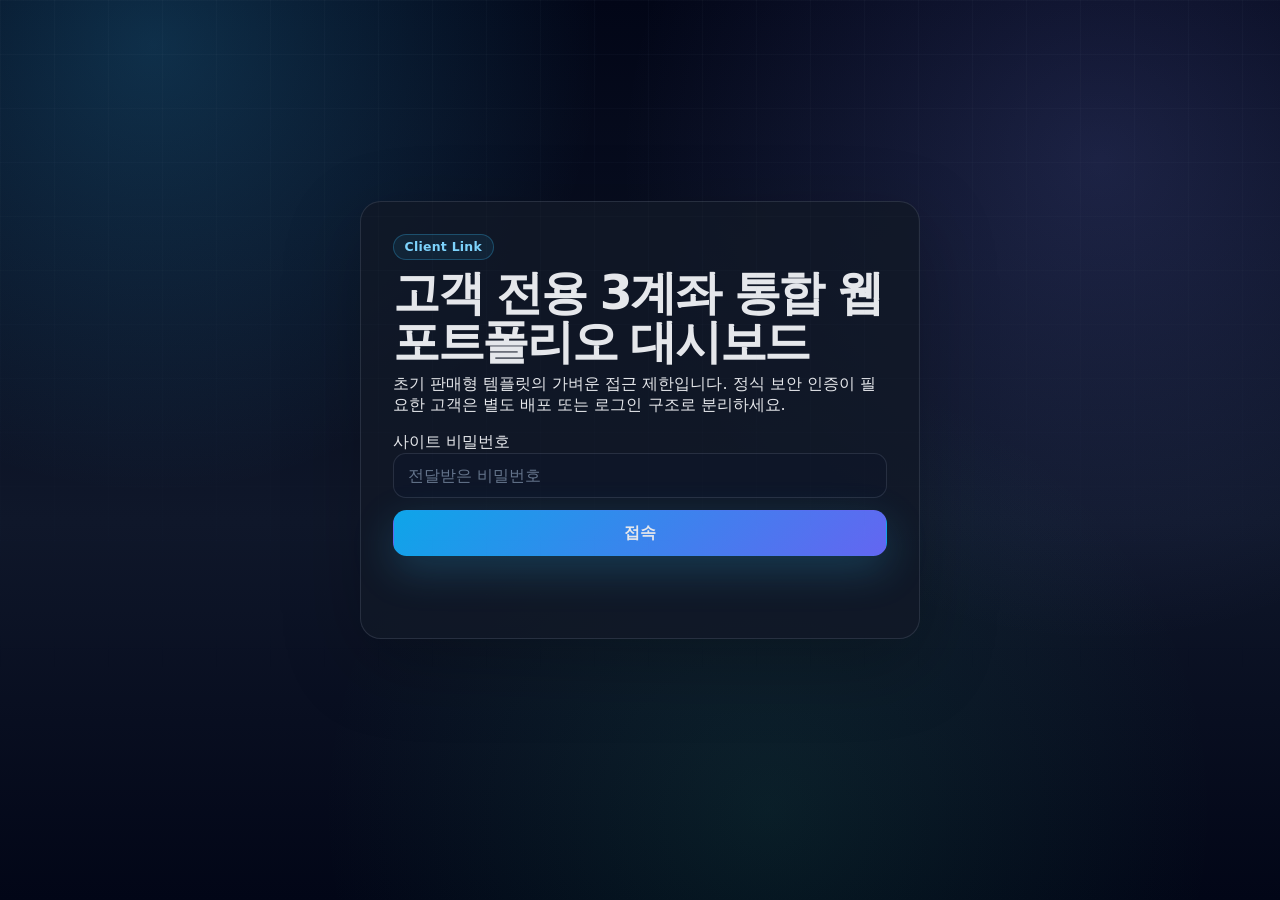
==== commit 7d1776b0: "Update stylesheet and script version parameters" ====
--- a/client-template/index.html
+++ b/client-template/index.html
@@ -6,11 +6,11 @@
   <meta name="theme-color" content="#020617" />
   <meta name="description" content="스윙 계좌, 장기투자 계좌, 배당주 투자 계좌를 분리해서 보여주는 개인투자자용 웹 포트폴리오 대시보드 공개 데모입니다." />
   <title>3계좌 통합 투자관리 대시보드 — 공개 데모</title>
-  <link rel="stylesheet" href="./styles.css?v=top-return-safe-v15" />
+  <link rel="stylesheet" href="./styles.css?v=arc-face-runtime-fix-v19" />
 </head>
 <body>
   <div id="app"></div>
-  <script src="./config.js?v=top-return-safe-v15"></script>
-  <script src="./app.js?v=top-return-safe-v15"></script>
+  <script src="./config.js?v=arc-face-runtime-fix-v19"></script>
+  <script src="./app.js?v=arc-face-runtime-fix-v19"></script>
 </body>
 </html>
--- a/client-template/styles.css
+++ b/client-template/styles.css
@@ -1,2912 +1,2522 @@
-/* 판매형 투자 관리 대시보드 스타터 v2
-   - 실제 3계좌 입력/계산/시각화 구조
-   - 외부 라이브러리 없음
-   - 고객 금융 데이터는 브라우저 localStorage에 저장
-   - 증권사 API, 서버 저장, 투자 신호 기능 없음
-*/
-
-const ACCOUNT_PRESETS = [
-  {
-    id: "swing",
-    name: "스윙 계좌",
-    type: "swing",
-    description: "단기 매매와 복기를 분리해서 보는 계좌"
-  },
-  {
-    id: "long",
-    name: "장기투자 계좌",
-    type: "long",
-    description: "목표 비중과 현재 비중을 비교하는 계좌"
-  },
-  {
-    id: "dividend",
-    name: "배당주 투자 계좌",
-    type: "dividend",
-    description: "배당과 커버드콜 현금흐름을 관리하는 계좌"
-  }
-];
-
-const SAMPLE_DATA = {
-  accounts: ACCOUNT_PRESETS,
-  holdings: [
-    {
-      accountId: "swing",
-      ticker: "AAPL",
-      name: "Apple",
-      assetClass: "미국 개별주",
-      market: "US",
-      quantity: 18,
-      avgPrice: 182.1,
-      currentPrice: 196.4
-    },
-    {
-      accountId: "swing",
-      ticker: "TSLA",
-      name: "Tesla",
-      assetClass: "미국 개별주",
-      market: "US",
-      quantity: 8,
-      avgPrice: 214,
-      currentPrice: 226.5
-    },
-    {
-      accountId: "swing",
-      ticker: "NVDA",
-      name: "NVIDIA",
-      assetClass: "미국 개별주",
-      market: "US",
-      quantity: 6,
-      avgPrice: 510.5,
-      currentPrice: 548.2
-    },
-    {
-      accountId: "long",
-      ticker: "VOO",
-      name: "Vanguard S&P 500 ETF",
-      assetClass: "미국 ETF",
-      market: "US",
-      quantity: 12,
-      avgPrice: 402.5,
-      currentPrice: 468.2
-    },
-    {
-      accountId: "long",
-      ticker: "QQQ",
-      name: "Invesco QQQ Trust",
-      assetClass: "미국 ETF",
-      market: "US",
-      quantity: 7,
-      avgPrice: 432,
-      currentPrice: 455.2
-    },
-    {
-      accountId: "long",
-      ticker: "005930",
-      name: "삼성전자",
-      assetClass: "한국 개별주",
-      market: "KR",
-      quantity: 60,
-      avgPrice: 72800,
-      currentPrice: 75400
-    },
-    {
-      accountId: "dividend",
-      ticker: "JEPI",
-      name: "JPMorgan Equity Premium Income ETF",
-      assetClass: "커버드콜 ETF",
-      market: "US",
-      quantity: 52,
-      avgPrice: 54.2,
-      currentPrice: 56.4
-    },
-    {
-      accountId: "dividend",
-      ticker: "SCHD",
-      name: "Schwab US Dividend ETF",
-      assetClass: "배당 ETF",
-      market: "US",
-      quantity: 45,
-      avgPrice: 71.2,
-      currentPrice: 78.9
-    },
-    {
-      accountId: "dividend",
-      ticker: "KRW",
-      name: "원화 예수금",
-      assetClass: "현금",
-      market: "KR",
-      quantity: 1,
-      avgPrice: 1850000,
-      currentPrice: 1850000
-    }
-  ],
-  trades: [
-    {
-      accountId: "swing",
-      entryDate: "2026-01-08",
-      exitDate: "2026-01-19",
-      ticker: "NVDA",
-      strategy: "돌파",
-      entry: 510.5,
-      exit: 548.2,
-      quantity: 4,
-      entryReason: "실적 이후 신고가 돌파",
-      exitReason: "목표 수익률 도달"
-    },
-    {
-      accountId: "swing",
-      entryDate: "2026-02-03",
-      exitDate: "2026-02-13",
-      ticker: "MSFT",
-      strategy: "눌림목",
-      entry: 402.2,
-      exit: 394.8,
-      quantity: 5,
-      entryReason: "20일선 지지 기대",
-      exitReason: "손절 기준 이탈"
-    },
-    {
-      accountId: "swing",
-      entryDate: "2026-03-06",
-      exitDate: "2026-03-21",
-      ticker: "AMD",
-      strategy: "섹터 모멘텀",
-      entry: 154,
-      exit: 168.6,
-      quantity: 10,
-      entryReason: "반도체 섹터 강세",
-      exitReason: "분할 익절"
-    },
-    {
-      accountId: "swing",
-      entryDate: "2026-04-02",
-      exitDate: "2026-04-11",
-      ticker: "SOXL",
-      strategy: "단기 스윙",
-      entry: 39.4,
-      exit: 37.1,
-      quantity: 30,
-      entryReason: "과매도 반등 기대",
-      exitReason: "시장 약세 전환"
-    },
-    {
-      accountId: "swing",
-      entryDate: "2026-05-09",
-      exitDate: "2026-05-28",
-      ticker: "QQQ",
-      strategy: "추세 추종",
-      entry: 432,
-      exit: 455.2,
-      quantity: 7,
-      entryReason: "상승 추세 재진입",
-      exitReason: "월말 리밸런싱"
-    }
-  ],
-  income: [
-    {
-      accountId: "dividend",
-      month: "2026-01",
-      ticker: "JEPI",
-      type: "배당",
-      gross: 88.2,
-      tax: 13.2
-    },
-    {
-      accountId: "dividend",
-      month: "2026-01",
-      ticker: "AAPL 200C",
-      type: "옵션 프리미엄",
-      gross: 64,
-      tax: 0
-    },
-    {
-      accountId: "dividend",
-      month: "2026-02",
-      ticker: "SCHD",
-      type: "배당",
-      gross: 41.5,
-      tax: 6.2
-    },
-    {
-      accountId: "dividend",
-      month: "2026-02",
-      ticker: "TSLA 260C",
-      type: "옵션 프리미엄",
-      gross: 95,
-      tax: 0
-    },
-    {
-      accountId: "dividend",
-      month: "2026-03",
-      ticker: "JEPI",
-      type: "배당",
-      gross: 92,
-      tax: 13.8
-    },
-    {
-      accountId: "dividend",
-      month: "2026-04",
-      ticker: "SCHD",
-      type: "배당",
-      gross: 43.2,
-      tax: 6.5
-    },
-    {
-      accountId: "dividend",
-      month: "2026-05",
-      ticker: "AAPL 210C",
-      type: "옵션 프리미엄",
-      gross: 72,
-      tax: 0
-    }
-  ],
-  targets: [
-    {
-      accountId: "long",
-      assetClass: "미국 ETF",
-      targetWeight: 48
-    },
-    {
-      accountId: "long",
-      assetClass: "한국 개별주",
-      targetWeight: 22
-    },
-    {
-      accountId: "long",
-      assetClass: "배당 ETF",
-      targetWeight: 15
-    },
-    {
-      accountId: "long",
-      assetClass: "현금",
-      targetWeight: 15
-    }
-  ]
-};
-
-const CONFIG = window.DASHBOARD_CONFIG || {};
-const DEFAULT_ASSET_CLASSES = [
-  "미국 개별주",
-  "미국 ETF",
-  "한국 개별주",
-  "한국 ETF",
-  "미국 채권",
-  "한국 채권",
-  "현금",
-  "금",
-  "은",
-  "레버리지 상품",
-  "배당 ETF",
-  "커버드콜 ETF",
-  "기타"
-];
-const ASSET_CLASSES = Array.isArray(CONFIG.assetClasses) && CONFIG.assetClasses.length ? CONFIG.assetClasses : DEFAULT_ASSET_CLASSES;
-
-const CHART_PALETTES = {
-  accounts: ["#0ea5e9", "#7c3aed", "#f97316"],
-  swing: ["#0ea5e9", "#f97316", "#22c55e", "#ef4444", "#8b5cf6", "#14b8a6", "#eab308", "#ec4899", "#2563eb", "#84cc16"],
-  long: ["#4f46e5", "#22c55e", "#f59e0b", "#ef4444", "#06b6d4", "#a855f7", "#84cc16", "#f97316", "#0f766e", "#be123c"],
-  dividend: ["#f59e0b", "#0ea5e9", "#22c55e", "#ef4444", "#8b5cf6", "#14b8a6", "#f43f5e", "#84cc16", "#2563eb", "#d97706"],
-  asset: ["#0ea5e9", "#7c3aed", "#22c55e", "#f97316", "#ec4899", "#14b8a6", "#ef4444", "#eab308", "#2563eb", "#84cc16", "#be123c", "#0f766e", "#64748b"],
-  default: ["#0ea5e9", "#f97316", "#22c55e", "#ef4444", "#8b5cf6", "#14b8a6", "#eab308", "#ec4899"]
-};
-
-function chartPalette(name) {
-  return CHART_PALETTES[name] || CHART_PALETTES.default;
-}
-
-
-function hexToRgb(hex) {
-  const safe = String(hex || "#94a3b8").replace("#", "").trim();
-  const normalized = safe.length === 3 ? safe.split("").map((ch) => ch + ch).join("") : safe.padEnd(6, "0").slice(0, 6);
-  const num = parseInt(normalized, 16);
-  return { r: (num >> 16) & 255, g: (num >> 8) & 255, b: num & 255 };
-}
-
-function rgbToHex({ r, g, b }) {
-  const clamp = (value) => Math.max(0, Math.min(255, Math.round(value)));
-  return `#${[clamp(r), clamp(g), clamp(b)].map((value) => value.toString(16).padStart(2, "0")).join("")}`;
-}
-
-function shadeColor(hex, amount) {
-  const rgb = hexToRgb(hex);
-  const adjust = (channel) => {
-    if (amount >= 0) return channel + (255 - channel) * amount;
-    return channel * (1 + amount);
-  };
-  return rgbToHex({ r: adjust(rgb.r), g: adjust(rgb.g), b: adjust(rgb.b) });
-}
-
-function rgba(hex, alpha) {
-  const rgb = hexToRgb(hex);
-  return `rgba(${rgb.r}, ${rgb.g}, ${rgb.b}, ${alpha})`;
-}
-
-function ellipsePoint(cx, cy, rx, ry, angle) {
-  return { x: cx + rx * Math.cos(angle), y: cy + ry * Math.sin(angle) };
-}
-
-function pathTopSlice(cx, cy, rx, ry, start, end) {
-  const startPoint = ellipsePoint(cx, cy, rx, ry, start);
-  const endPoint = ellipsePoint(cx, cy, rx, ry, end);
-  const largeArc = end - start > Math.PI ? 1 : 0;
-  return `M ${cx.toFixed(2)} ${cy.toFixed(2)} L ${startPoint.x.toFixed(2)} ${startPoint.y.toFixed(2)} A ${rx.toFixed(2)} ${ry.toFixed(2)} 0 ${largeArc} 1 ${endPoint.x.toFixed(2)} ${endPoint.y.toFixed(2)} Z`;
-}
-
-function visibleFrontIntervals(start, end) {
-  const TAU = Math.PI * 2;
-  let normalizedStart = start;
-  let normalizedEnd = end;
-  while (normalizedEnd <= normalizedStart) normalizedEnd += TAU;
-  const intervals = [];
-  const candidates = [
-    [0, Math.PI],
-    [TAU, TAU + Math.PI],
-    [-TAU, -TAU + Math.PI]
-  ];
-  for (const [frontStart, frontEnd] of candidates) {
-    const from = Math.max(normalizedStart, frontStart);
-    const to = Math.min(normalizedEnd, frontEnd);
-    if (to > from + 0.0001) intervals.push([from, to]);
-  }
-  return intervals;
-}
-
-function pathOuterSide(cx, cy, rx, ry, depth, start, end) {
-  const startPoint = ellipsePoint(cx, cy, rx, ry, start);
-  const endPoint = ellipsePoint(cx, cy, rx, ry, end);
-  const largeArc = end - start > Math.PI ? 1 : 0;
-  return `M ${startPoint.x.toFixed(2)} ${startPoint.y.toFixed(2)} A ${rx.toFixed(2)} ${ry.toFixed(2)} 0 ${largeArc} 1 ${endPoint.x.toFixed(2)} ${endPoint.y.toFixed(2)} L ${endPoint.x.toFixed(2)} ${(endPoint.y + depth).toFixed(2)} A ${rx.toFixed(2)} ${ry.toFixed(2)} 0 ${largeArc} 0 ${startPoint.x.toFixed(2)} ${(startPoint.y + depth).toFixed(2)} Z`;
-}
-
-function pathRadialSide(cx, cy, rx, ry, depth, angle) {
-  const edge = ellipsePoint(cx, cy, rx, ry, angle);
-  return `M ${cx.toFixed(2)} ${cy.toFixed(2)} L ${edge.x.toFixed(2)} ${edge.y.toFixed(2)} L ${edge.x.toFixed(2)} ${(edge.y + depth).toFixed(2)} L ${cx.toFixed(2)} ${(cy + depth).toFixed(2)} Z`;
-}
-
-
-function build3DFullPie(entries, colors, options = {}) {
-  const large = Boolean(options.large);
-  const width = large ? 320 : 250;
-  const height = large ? 250 : 205;
-  const cx = width / 2;
-  const cy = large ? 92 : 76;
-  const rx = large ? 116 : 90;
-  const ry = large ? 62 : 48;
-  const depth = large ? 54 : 42;
-  const shadowY = cy + depth + (large ? 20 : 16);
-  const color = colors[0] || "#0ea5e9";
-  const top = shadeColor(color, 0.08);
-  const side = shadeColor(color, -0.16);
-  const sideDark = shadeColor(color, -0.28);
-  const edge = shadeColor(color, -0.08);
-  const highlight = rgba(shadeColor(color, 0.55), 0.24);
-  const frontSide = `M ${(cx - rx).toFixed(2)} ${cy.toFixed(2)} A ${rx.toFixed(2)} ${ry.toFixed(2)} 0 0 0 ${(cx + rx).toFixed(2)} ${cy.toFixed(2)} L ${(cx + rx).toFixed(2)} ${(cy + depth).toFixed(2)} A ${rx.toFixed(2)} ${ry.toFixed(2)} 0 0 1 ${(cx - rx).toFixed(2)} ${(cy + depth).toFixed(2)} Z`;
-
-  return `
-    <svg viewBox="0 0 ${width} ${height}" width="100%" height="100%" role="img" aria-label="3D pie chart" style="display:block; overflow:visible; filter: drop-shadow(0 18px 24px rgba(15, 23, 42, 0.12));">
-      <ellipse cx="${cx}" cy="${shadowY}" rx="${rx * 0.98}" ry="${ry * 0.46}" fill="rgba(2, 6, 23, 0.16)"></ellipse>
-      <path d="${frontSide}" fill="${side}" opacity="0.98"></path>
-      <ellipse cx="${cx}" cy="${cy + depth}" rx="${rx}" ry="${ry}" fill="${sideDark}" opacity="0.22"></ellipse>
-      <ellipse cx="${cx}" cy="${cy}" rx="${rx}" ry="${ry}" fill="${top}" stroke="${edge}" stroke-width="1.15"></ellipse>
-      <ellipse cx="${cx}" cy="${cy - (large ? 5 : 4)}" rx="${rx * 0.84}" ry="${ry * 0.55}" fill="${highlight}"></ellipse>
-    </svg>
-  `;
-}
-
-function build3DPie(entries, colors, options = {}) {
-  const total = entries.reduce((sum, [, value]) => sum + Number(value || 0), 0);
-  const large = Boolean(options.large);
-  const width = large ? 320 : 250;
-  const height = large ? 250 : 205;
-  const cxBase = width / 2;
-  const cyBase = large ? 92 : 76;
-  const rx = large ? 116 : 90;
-  const ry = large ? 62 : 48;
-  const depth = large ? 54 : 42;
-  const explode = large ? 10 : 8;
-  const rotation = -Math.PI / 2 - 0.42;
-  const shadowY = cyBase + depth + (large ? 20 : 16);
-  const positiveEntries = entries.filter(([, value]) => Number(value || 0) > 0);
-  if (positiveEntries.length === 1) {
-    return build3DFullPie(positiveEntries, colors, options);
-  }
-
-  let cursor = rotation;
-  const slices = entries.map(([key, rawValue], index) => {
-    const value = Number(rawValue || 0);
-    const sliceAngle = total ? (value / total) * Math.PI * 2 : 0;
-    const start = cursor;
-    const end = cursor + sliceAngle;
-    cursor = end;
-    const mid = (start + end) / 2;
-    const offsetX = Math.cos(mid) * explode;
-    const offsetY = Math.sin(mid) * explode * 0.78;
-    const cx = cxBase + offsetX;
-    const cy = cyBase + offsetY;
-    const color = colors[index % colors.length];
-    return {
-      key,
-      value,
-      start,
-      end,
-      mid,
-      cx,
-      cy,
-      color,
-      top: shadeColor(color, 0.08),
-      side: shadeColor(color, -0.16),
-      sideDark: shadeColor(color, -0.28),
-      edge: shadeColor(color, -0.08),
-      highlight: rgba(shadeColor(color, 0.55), 0.22)
-    };
-  });
-
-  const sideParts = [];
-  const topParts = [];
-
-  slices.forEach((slice, index) => {
-    visibleFrontIntervals(slice.start, slice.end).forEach(([from, to], intervalIndex) => {
-      sideParts.push(`<path d="${pathOuterSide(slice.cx, slice.cy, rx, ry, depth, from, to)}" fill="${slice.side}" opacity="0.98"></path>`);
-    });
-
-    const startVisible = Math.sin(slice.start) > -0.14;
-    const endVisible = Math.sin(slice.end) > -0.14;
-    if (startVisible) {
-      sideParts.push(`<path d="${pathRadialSide(slice.cx, slice.cy, rx, ry, depth, slice.start)}" fill="${slice.sideDark}" opacity="0.94"></path>`);
-    }
-    if (endVisible) {
-      sideParts.push(`<path d="${pathRadialSide(slice.cx, slice.cy, rx, ry, depth, slice.end)}" fill="${slice.sideDark}" opacity="0.9"></path>`);
-    }
-  });
-
-  slices
-    .slice()
-    .sort((a, b) => Math.sin(a.mid) - Math.sin(b.mid))
-    .forEach((slice) => {
-      topParts.push(`<path d="${pathTopSlice(slice.cx, slice.cy, rx, ry, slice.start, slice.end)}" fill="${slice.top}" stroke="${slice.edge}" stroke-width="1.1"></path>`);
-      topParts.push(`<path d="${pathTopSlice(slice.cx, slice.cy - (large ? 4 : 3), rx * 0.985, ry * 0.78, slice.start, slice.end)}" fill="${slice.highlight}"></path>`);
-    });
-
-  const shadow = `<ellipse cx="${cxBase}" cy="${shadowY}" rx="${rx * 0.98}" ry="${ry * 0.46}" fill="rgba(2, 6, 23, 0.16)"></ellipse>`;
-
-  return `
-    <svg viewBox="0 0 ${width} ${height}" width="100%" height="100%" role="img" aria-label="3D pie chart" style="display:block; overflow:visible; filter: drop-shadow(0 18px 24px rgba(15, 23, 42, 0.12));">
-      ${shadow}
-      ${sideParts.join("")}
-      ${topParts.join("")}
-    </svg>
-  `;
-}
-
-const STORAGE_KEY = CONFIG.storageKey || "portfolio-dashboard-local-v2";
-const SESSION_KEY = `${STORAGE_KEY}:session`;
-let state = loadInitialState();
-let activeView = "start";
-let selectedOverviewTarget = "total";
-let editingHoldingId = null;
-let editingTradeId = null;
-let editingIncomeId = null;
-let editingTargetId = null;
-let privacyMode = false;
-
-function clone(value) {
-  return JSON.parse(JSON.stringify(value));
-}
-
-function loadInitialState() {
-  const saved = localStorage.getItem(STORAGE_KEY);
-  if (saved) {
-    try {
-      const parsed = JSON.parse(saved);
-      return normalizeState(parsed);
-    } catch (error) {
-      console.warn("저장 데이터 파싱 실패:", error);
-    }
-  }
-  if (CONFIG.preloadSample) {
-    const initial = clone(SAMPLE_DATA);
-    saveState(initial);
-    return normalizeState(initial);
-  }
-  return normalizeState({ accounts: clone(ACCOUNT_PRESETS), holdings: [], transactions: [], trades: [], income: [], targets: clone(SAMPLE_DATA.targets), settings: { usdKrw: 1350 } });
-}
-
-function normalizeState(raw) {
-  const normalizedAccounts = normalizeAccounts(raw.accounts);
-  const accountByName = buildAccountNameMap(normalizedAccounts);
-  const fallbackAccountId = normalizedAccounts[0]?.id || "swing";
-
-  return {
-    accounts: normalizedAccounts,
-    settings: normalizeSettings(raw.settings),
-    holdings: normalizeRows(raw.holdings, accountByName, fallbackAccountId).map(normalizeHoldingRow),
-    transactions: normalizeRows(raw.transactions, accountByName, fallbackAccountId).map(normalizeTransactionRow),
-    trades: normalizeRows(raw.trades, accountByName, "swing").map(normalizeTradeRow),
-    income: normalizeRows(raw.income, accountByName, "dividend").map(normalizeIncomeRow),
-    targets: normalizeRows(raw.targets, accountByName, "long").map(normalizeTargetRow)
-  };
-}
-
-function normalizeAccounts(accounts) {
-  const source = Array.isArray(accounts) && accounts.length ? accounts : ACCOUNT_PRESETS;
-  const seen = new Set();
-  const normalized = source.map((account, index) => {
-    const preset = ACCOUNT_PRESETS[index] || ACCOUNT_PRESETS[0];
-    const rawId = String(account.id || account.accountId || preset.id || `account-${index + 1}`).trim();
-    const id = slugify(rawId) || `account-${index + 1}`;
-    seen.add(id);
-    return {
-      id,
-      name: String(account.name || account.accountName || preset.name || `계좌 ${index + 1}`).trim(),
-      type: String(account.type || preset.type || "custom").trim(),
-      description: String(account.description || preset.description || "").trim()
-    };
-  });
-
-  ACCOUNT_PRESETS.forEach((preset) => {
-    if (!seen.has(preset.id)) normalized.push(clone(preset));
-  });
-
-  return normalized.slice(0, 3);
-}
-
-function buildAccountNameMap(accounts) {
-  const map = {};
-  accounts.forEach((account) => {
-    map[String(account.id).toLowerCase()] = account.id;
-    map[String(account.name).toLowerCase()] = account.id;
-  });
-  map["국내 계좌"] = "long";
-  map["배당·커버드콜"] = "dividend";
-  map["배당 계좌"] = "dividend";
-  map["배당주 계좌"] = "dividend";
-  map["배당주 투자 계좌"] = "dividend";
-  map["장기투자 계좌"] = "long";
-  map["스윙 계좌"] = "swing";
-  map["현금"] = "dividend";
-  return map;
-}
-
-function normalizeRows(rows, accountByName, fallbackAccountId) {
-  if (!Array.isArray(rows)) return [];
-  return rows.map((row) => {
-    const normalized = { ...row };
-    const rawAccount = String(row.accountId || row.account || row.accountName || fallbackAccountId || "").trim();
-    normalized.accountId = accountByName[rawAccount.toLowerCase()] || rawAccount || fallbackAccountId;
-    delete normalized.account;
-    delete normalized.accountName;
-    return normalized;
-  });
-}
-
-function createId(prefix) {
-  return `${prefix}-${Date.now()}-${Math.random().toString(36).slice(2, 9)}`;
-}
-
-function normalizeCurrency(value, row = {}) {
-  const raw = String(value || "").trim().toUpperCase();
-  if (raw === "USD" || raw === "$" || raw === "달러") return "USD";
-  if (raw === "KRW" || raw === "₩" || raw === "원화" || raw === "원") return "KRW";
-  return defaultCurrencyForRow(row);
-}
-
-function defaultCurrencyForRow(row = {}) {
-  const market = String(row.market || "").trim().toUpperCase();
-  const assetClass = String(row.assetClass || "");
-  const ticker = String(row.ticker || "").trim().toUpperCase();
-  if (ticker === "KRW" || assetClass === "현금") return "KRW";
-  if (market === "US" || market === "USA" || assetClass.startsWith("미국") || /^[A-Z.]{1,8}$/.test(ticker)) return "USD";
-  return "KRW";
-}
-
-function normalizeHoldingRow(row) {
-  return {
-    ...row,
-    _id: String(row._id || row.id || createId("holding")),
-    currency: normalizeCurrency(row.currency, row),
-    quantity: Number(row.quantity || 0),
-    avgPrice: Number(row.avgPrice || 0),
-    currentPrice: Number(row.currentPrice || 0)
-  };
-}
-
-function normalizeSettings(settings = {}) {
-  const usdKrw = Number(settings.usdKrw || CONFIG.usdKrw || CONFIG.defaultUsdKrw || 1350);
-  return {
-    usdKrw: Number.isFinite(usdKrw) && usdKrw > 0 ? usdKrw : 1350
-  };
-}
-
-function normalizeTransactionRow(row) {
-  return {
-    ...row,
-    _id: String(row._id || row.id || createId("transaction")),
-    date: String(row.date || new Date().toISOString().slice(0, 10)),
-    type: String(row.type || "buy"),
-    currency: normalizeCurrency(row.currency, row),
-    quantity: Number(row.quantity || 0),
-    price: Number(row.price || 0)
-  };
-}
-
-function normalizeTradeRow(row) {
-  return {
-    ...row,
-    _id: String(row._id || row.id || createId("trade"))
-  };
-}
-
-function normalizeIncomeRow(row) {
-  return {
-    ...row,
-    _id: String(row._id || row.id || createId("income"))
-  };
-}
-
-function normalizeTargetRow(row) {
-  return {
-    ...row,
-    _id: String(row._id || row.id || createId("target")),
-    targetWeight: Number(row.targetWeight || 0)
-  };
-}
-
-function slugify(value) {
-  return String(value || "")
-    .toLowerCase()
-    .replace(/[^a-z0-9가-힣_-]+/g, "-")
-    .replace(/^-+|-+$/g, "");
-}
-
-function saveState(nextState = state) {
-  localStorage.setItem(STORAGE_KEY, JSON.stringify(nextState));
-}
-
-function escapeHtml(value) {
-  return String(value ?? "")
-    .replaceAll("&", "&amp;")
-    .replaceAll("<", "&lt;")
-    .replaceAll(">", "&gt;")
-    .replaceAll('"', "&quot;")
-    .replaceAll("'", "&#039;");
-}
-
-function money(value) {
-  const n = Number(value || 0);
-  if (privacyMode) return "••••";
-  if (Math.abs(n) >= 1000000) {
-    return n.toLocaleString("ko-KR", { maximumFractionDigits: 0 });
-  }
-  return n.toLocaleString("ko-KR", { maximumFractionDigits: 2 });
-}
-
-function pct(value) {
-  const n = Number(value || 0);
-  if (!Number.isFinite(n)) return "0.0%";
-  return `${n.toFixed(1)}%`;
-}
-
-function label(value) {
-  if (!privacyMode) return escapeHtml(value || "-");
-  if (!value) return "-";
-  return String(value).length <= 3 ? "•••" : `${escapeHtml(String(value).slice(0, 1))}•••`;
-}
-
-function accountById(accountId) {
-  return state.accounts.find((account) => account.id === accountId) || state.accounts[0] || ACCOUNT_PRESETS[0];
-}
-
-function accountName(accountId) {
-  return accountById(accountId).name;
-}
-
-function holdingById(holdingId) {
-  return state.holdings.find((holding) => String(holding._id) === String(holdingId));
-}
-
-function editingHolding() {
-  return editingHoldingId ? holdingById(editingHoldingId) : null;
-}
-
-function tradeById(tradeId) {
-  return state.trades.find((trade) => String(trade._id) === String(tradeId));
-}
-
-function editingTrade() {
-  return editingTradeId ? tradeById(editingTradeId) : null;
-}
-
-function incomeById(incomeId) {
-  return state.income.find((income) => String(income._id) === String(incomeId));
-}
-
-function editingIncome() {
-  return editingIncomeId ? incomeById(editingIncomeId) : null;
-}
-
-function targetById(targetId) {
-  return state.targets.find((target) => String(target._id) === String(targetId));
-}
-
-function editingTarget() {
-  return editingTargetId ? targetById(editingTargetId) : null;
-}
-
-function accountOptions(selectedAccountId) {
-  return state.accounts.map((account) => {
-    const selected = account.id === selectedAccountId ? "selected" : "";
-    return `<option value="${escapeHtml(account.id)}" ${selected}>${escapeHtml(account.name)}</option>`;
-  }).join("");
-}
-
-function assetClassOptions(selectedClass) {
-  return ASSET_CLASSES.map((assetClass) => {
-    const selected = assetClass === selectedClass ? "selected" : "";
-    return `<option value="${escapeHtml(assetClass)}" ${selected}>${escapeHtml(assetClass)}</option>`;
-  }).join("");
-}
-
-function currencyOptions(selectedCurrency) {
-  const selected = normalizeCurrency(selectedCurrency);
-  return ["KRW", "USD"].map((currency) => `<option value="${currency}" ${currency === selected ? "selected" : ""}>${currency === "USD" ? "USD · 달러" : "KRW · 원화"}</option>`).join("");
-}
-
-function usdKrwRate() {
-  const rate = Number(state?.settings?.usdKrw || CONFIG.usdKrw || CONFIG.defaultUsdKrw || 1350);
-  return Number.isFinite(rate) && rate > 0 ? rate : 1350;
-}
-
-function currencyRate(currency) {
-  return normalizeCurrency(currency) === "USD" ? usdKrwRate() : 1;
-}
-
-function holdingCurrency(row) {
-  return normalizeCurrency(row.currency, row);
-}
-
-function priceMoney(value, currency) {
-  const n = Number(value || 0);
-  if (privacyMode) return "••••";
-  const normalized = normalizeCurrency(currency);
-  const formatted = n.toLocaleString("ko-KR", { maximumFractionDigits: normalized === "USD" ? 2 : 0 });
-  return normalized === "USD" ? `$${formatted}` : `₩${formatted}`;
-}
-
-function transactionTypeLabel(type) {
-  const map = {
-    buy: "분할 매수",
-    sell: "분할 매도",
-    regular_buy: "적립식 매수",
-    cash_in: "추가 납입"
-  };
-  return map[type] || type || "-";
-}
-
-function transactionAmount(row) {
-  return Number(row.quantity || 0) * Number(row.price || 0) * currencyRate(row.currency);
-}
-
-
-function holdingValue(row) {
-  return Number(row.quantity || 0) * Number(row.currentPrice || 0) * currencyRate(holdingCurrency(row));
-}
-
-function investedValue(row) {
-  return Number(row.quantity || 0) * Number(row.avgPrice || 0) * currencyRate(holdingCurrency(row));
-}
-
-function tradePnl(row) {
-  const entry = Number(row.entry || 0);
-  const exit = Number(row.exit || 0);
-  const qty = Number(row.quantity || 0);
-  if (!exit || !entry || !qty) return 0;
-  return (exit - entry) * qty;
-}
-
-function daysBetween(start, end) {
-  if (!start || !end) return null;
-  const a = new Date(start);
-  const b = new Date(end);
-  if (Number.isNaN(a.getTime()) || Number.isNaN(b.getTime())) return null;
-  return Math.max(0, Math.round((b - a) / 86400000));
-}
-
-function sumBy(rows, keyFn, valueFn) {
-  const out = {};
-  rows.forEach((row) => {
-    const key = keyFn(row) || "미분류";
-    out[key] = (out[key] || 0) + Number(valueFn(row) || 0);
-  });
-  return out;
-}
-
-function accountTotals() {
-  return state.accounts.map((account) => {
-    const holdings = state.holdings.filter((row) => row.accountId === account.id);
-    const total = holdings.reduce((sum, row) => sum + holdingValue(row), 0);
-    const invested = holdings.reduce((sum, row) => sum + investedValue(row), 0);
-    const pnl = total - invested;
-    const incomeNet = state.income
-      .filter((row) => row.accountId === account.id)
-      .reduce((sum, row) => sum + Number(row.gross || 0) - Number(row.tax || 0), 0);
-    const trades = state.trades.filter((row) => row.accountId === account.id);
-    return {
-      ...account,
-      total,
-      invested,
-      pnl,
-      pnlRate: invested ? (pnl / invested) * 100 : 0,
-      incomeNet,
-      holdings,
-      trades
-    };
-  });
-}
-
-function totals() {
-  const total = state.holdings.reduce((sum, row) => sum + holdingValue(row), 0);
-  const invested = state.holdings.reduce((sum, row) => sum + investedValue(row), 0);
-  const pnl = total - invested;
-  const closedTrades = state.trades.filter((row) => Number(row.exit));
-  const wins = closedTrades.filter((row) => tradePnl(row) > 0).length;
-  const incomeNet = state.income.reduce((sum, row) => sum + Number(row.gross || 0) - Number(row.tax || 0), 0);
-  return {
-    total,
-    invested,
-    pnl,
-    pnlRate: invested ? (pnl / invested) * 100 : 0,
-    closedTrades: closedTrades.length,
-    winRate: closedTrades.length ? (wins / closedTrades.length) * 100 : 0,
-    incomeNet
-  };
-}
-
-function render() {
-  if (CONFIG.accessPassword && !sessionStorage.getItem(SESSION_KEY)) {
-    renderPasswordGate();
-    return;
-  }
-  renderAppShell();
-  renderActiveView();
-}
-
-function renderPasswordGate() {
-  const app = document.getElementById("app");
-  app.innerHTML = `
-    <main class="auth-shell">
-      <section class="auth-card">
-        <div class="pill">Client Link</div>
-        <h1>${escapeHtml(CONFIG.title || "고객 전용 대시보드")}</h1>
-        <p>초기 판매형 템플릿의 가벼운 접근 제한입니다. 정식 보안 인증이 필요한 고객은 별도 배포 또는 로그인 구조로 분리하세요.</p>
-        <form id="password-form" class="stack">
-          <label>사이트 비밀번호
-            <input id="password-input" type="password" placeholder="전달받은 비밀번호" autocomplete="current-password" />
-          </label>
-          <button class="primary" type="submit">접속</button>
-          <p id="password-error" class="error-text"></p>
-        </form>
-      </section>
-    </main>
-  `;
-  document.getElementById("password-form").addEventListener("submit", (event) => {
-    event.preventDefault();
-    const input = document.getElementById("password-input").value;
-    if (input === CONFIG.accessPassword) {
-      sessionStorage.setItem(SESSION_KEY, "ok");
-      render();
-    } else {
-      document.getElementById("password-error").textContent = "비밀번호가 맞지 않습니다.";
-    }
-  });
-}
-
-
-function heroAccountRows(accounts) {
-  const grandTotal = accounts.reduce((sum, account) => sum + Number(account.total || 0), 0);
-  return accounts.map((account) => {
-    const share = grandTotal ? (Number(account.total || 0) / grandTotal) * 100 : 0;
-    const pnlClass = account.pnl >= 0 ? "positive" : "negative";
-    return `
-      <div class="hero-account-row">
-        <div class="hero-account-main">
-          <span>${escapeHtml(account.name)}</span>
-          <strong>${money(account.total)}</strong>
-        </div>
-        <div class="hero-account-sub">
-          <span>${pct(share)} of total</span>
-          <span class="${pnlClass}">${money(account.pnl)}</span>
-        </div>
-        <div class="hero-progress"><i style="width:${Math.max(2, Math.min(100, share)).toFixed(2)}%"></i></div>
-      </div>
-    `;
-  }).join("");
-}
-
-function renderShowroomProof() {
-  return `
-    <section class="trust-strip">
-      <div>
-        <strong>증권사 로그인 없음</strong>
-        <span>계정·비밀번호·API 키를 요청하지 않습니다.</span>
-      </div>
-      <div>
-        <strong>브라우저 로컬 저장</strong>
-        <span>기본형은 고객 브라우저에 데이터를 저장합니다.</span>
-      </div>
-      <div>
-        <strong>기록·관리 도구</strong>
-        <span>종목 추천, 매수·매도 신호, 자동매매가 아닙니다.</span>
-      </div>
-    </section>
-  `;
-}
-
-function renderSellingPoints() {
-  return `
-    <section class="showcase-grid">
-      <article class="panel feature-panel">
-        <span class="feature-number">01</span>
-        <h2>3계좌를 처음부터 분리</h2>
-        <p>스윙, 장기투자, 배당주 계좌를 입력 단계부터 분리해서 전체 현황과 계좌별 비중을 동시에 보여줍니다.</p>
-      </article>
-      <article class="panel feature-panel">
-        <span class="feature-number">02</span>
-        <h2>엑셀보다 보기 쉬운 쇼룸형 UI</h2>
-        <p>공개 데모에서는 첫인상과 이해 속도를 우선합니다. 고객은 입력 폼보다 정리된 화면을 먼저 보게 됩니다.</p>
-      </article>
-      <article class="panel feature-panel">
-        <span class="feature-number">03</span>
-        <h2>Premium 확장 여지</h2>
-        <p>Sunburst 차트는 기본형이 아니라 고급형 옵션으로 분리해 패키지 차별화에 사용합니다.</p>
-      </article>
-    </section>
-  `;
-}
-
-function renderDemoFlow() {
-  return `
-    <section class="panel flow-panel">
-      <div class="panel-head">
-        <div>
-          <h2>데모 사용 흐름</h2>
-          <span>고객이 링크를 열었을 때 이해해야 하는 순서</span>
-        </div>
-      </div>
-      <div class="flow-steps">
-        <div><strong>1</strong><span>전체 계좌 비중 확인</span></div>
-        <div><strong>2</strong><span>스윙·장기·배당 계좌 분리 확인</span></div>
-        <div><strong>3</strong><span>복기와 현금흐름 모듈 확인</span></div>
-        <div><strong>4</strong><span>데이터 관리·프라이버시 구조 확인</span></div>
-      </div>
-    </section>
-  `;
-}
-
-function renderAppShell() {
-  const app = document.getElementById("app");
-  const t = totals();
-  const accountSummary = accountTotals();
-  const byAccount = Object.fromEntries(accountSummary.map((account) => [account.name, account.total]));
-
-  app.innerHTML = `
-    <header class="site-header">
-      <a class="brand-mark" href="#" data-view="start" aria-label="대시보드 홈">
-        <span>3A</span>
-        <strong>Portfolio Studio</strong>
-      </a>
-      <div class="top-actions">
-        <button id="privacy-toggle" class="ghost">${privacyMode ? "프라이버시 해제" : "프라이버시 모드"}</button>
-        <button id="export-backup" class="ghost">백업 내보내기</button>
-        <label class="ghost file-button">백업 가져오기<input id="import-backup" type="file" accept=".json,application/json" /></label>
-      </div>
-    </header>
-
-    <section class="showroom-hero">
-      <div class="hero-copy">
-        <div class="eyebrow">${escapeHtml(CONFIG.modeLabel || "Sales Showroom")}</div>
-        <h1>${escapeHtml(CONFIG.title || "3계좌 통합 투자관리 대시보드")}</h1>
-        <p class="subcopy">${escapeHtml(CONFIG.description || "스윙, 장기투자, 배당주 계좌를 한 화면에서 분리해서 보여주는 웹 대시보드입니다.")}</p>
-        <div class="hero-actions">
-          <button class="primary" data-view="start">시작하기</button>
-          <button class="secondary" data-view="overview">데모 화면 보기</button>
-          <button class="ghost" data-view="checklist">최종 점검</button>
-        </div>
-        <div class="hero-badges">
-          <span>3계좌 분리</span>
-          <span>로컬 저장</span>
-          <span>CSV 업로드</span>
-          <span>백업/복원</span>
-        </div>
-      </div>
-
-      <aside class="hero-dashboard-card" aria-label="데모 대시보드 미리보기">
-        <div class="hero-card-head hero-total-head">
-          <div class="hero-total-block">
-            <span>총 평가금액</span>
-            <div class="hero-total-row">
-              <strong>${money(t.total)}</strong>
-              <span class="hero-return-badge ${t.pnlRate >= 0 ? "positive" : "negative"}">
-                <span class="hero-return-label">전체 수익률</span>
-                <b>${pct(t.pnlRate)}</b>
-              </span>
-            </div>
-          </div>
-        </div>
-        <div class="hero-donut-shell">
-          ${donutChart(byAccount, "3계좌 통합", true, "accounts")}
-        </div>
-        <div class="hero-account-stack">
-          ${heroAccountRows(accountSummary)}
-        </div>
-      </aside>
-    </section>
-
-    ${renderShowroomProof()}
-
-    <nav class="tabs" aria-label="대시보드 메뉴">
-      ${tabButton("start", "시작하기")}
-      ${tabButton("overview", "전체 현황")}
-      ${tabButton("accounts", "계좌·비중")}
-      ${tabButton("trades", "스윙 복기")}
-      ${tabButton("income", "배당·커버드콜")}
-      ${tabButton("data", "데이터 관리")}
-      ${tabButton("checklist", "최종 점검")}
-      ${tabButton("privacy", "프라이버시·면책")}
-    </nav>
-
-    <section class="summary-grid showroom-metrics">
-      ${card("총 평가금액", money(t.total), `환율 ${money(usdKrwRate())}원/USD`)}
-      ${card("전체 수익률", `<span class="${t.pnlRate >= 0 ? "positive" : "negative"}">${pct(t.pnlRate)}</span>`, t.pnl >= 0 ? "수익 구간" : "손실 구간")}
-      ${card("평가손익", `<span class="${t.pnl >= 0 ? "positive" : "negative"}">${money(t.pnl)}</span>`, t.pnl >= 0 ? "수익 구간" : "손실 구간")}
-      ${card("스윙 승률", pct(t.winRate), `${t.closedTrades}건 복기`)}
-      ${card("누적 현금흐름", money(t.incomeNet), "배당+프리미엄 세후")}
-    </section>
-
-    <main id="view"></main>
-  `;
-
-  document.querySelectorAll("[data-view]").forEach((button) => {
-    button.addEventListener("click", (event) => {
-      event.preventDefault();
-      activeView = button.dataset.view;
-      render();
-    });
-  });
-  document.getElementById("privacy-toggle").addEventListener("click", () => {
-    privacyMode = !privacyMode;
-    render();
-  });
-  document.getElementById("export-backup").addEventListener("click", exportBackup);
-  document.getElementById("import-backup").addEventListener("change", importBackup);
-}
-
-function tabButton(view, text) {
-  return `<button class="${activeView === view ? "active" : ""}" data-view="${view}">${text}</button>`;
-}
-
-function card(title, value, meta) {
-  return `
-    <article class="metric-card">
-      <span>${escapeHtml(title)}</span>
-      <strong>${value}</strong>
-      <small>${escapeHtml(meta)}</small>
-    </article>
-  `;
-}
-
-function completionBadge(done, doneLabel = "완료", pendingLabel = "대기") {
-  return `<span class="status-pill ${done ? "done" : "pending"}">${done ? doneLabel : pendingLabel}</span>`;
-}
-
-function manualBadge(label = "수동 확인") {
-  return `<span class="status-pill manual">${escapeHtml(label)}</span>`;
-}
-
-function dataCompletion() {
-  return {
-    holdings: state.holdings.length > 0,
-    targets: state.targets.length > 0,
-    trades: state.trades.length > 0,
-    income: state.income.length > 0
-  };
-}
-
-function onboardingStep(number, title, description, done, actionLabel, view) {
-  return `
-    <article class="onboarding-step ${done ? "done" : ""}">
-      <div class="step-index">${number}</div>
-      <div class="step-copy">
-        <div class="step-title-row">
-          <h3>${escapeHtml(title)}</h3>
-          ${completionBadge(done)}
-        </div>
-        <p>${escapeHtml(description)}</p>
-        <button type="button" class="secondary" data-view="${escapeHtml(view)}">${escapeHtml(actionLabel)}</button>
-      </div>
-    </article>
-  `;
-}
-
-function renderStart() {
-  const progress = dataCompletion();
-  const completedCount = [progress.holdings, progress.targets, progress.trades, progress.income].filter(Boolean).length;
-  const progressRate = Math.round((completedCount / 4) * 100);
-
-  return `
-    <section class="panel onboarding-hero-panel">
-      <div class="panel-head">
-        <div>
-          <span class="section-kicker">First user guide</span>
-          <h2>시작하기</h2>
-          <span>처음 사용하는 고객이 데이터를 넣고 백업까지 완료하는 기본 순서입니다.</span>
-        </div>
-        <span class="pill">${progressRate}% 준비</span>
-      </div>
-      <div class="onboarding-layout">
-        <div class="onboarding-main">
-          <div class="onboarding-steps">
-            ${onboardingStep(1, "보유 종목 입력", "스윙, 장기투자, 배당주 계좌의 현재 보유 종목을 먼저 입력합니다.", progress.holdings, "보유 종목 관리", "accounts")}
-            ${onboardingStep(2, "장기투자 목표 비중 설정", "장기투자 계좌의 자산군별 목표 비중을 입력해서 현재 비중과 비교합니다.", progress.targets, "목표 비중 관리", "accounts")}
-            ${onboardingStep(3, "스윙매매 복기 입력", "진입가, 청산가, 전략, 진입·청산 사유를 기록해서 승률과 복기 품질을 확인합니다.", progress.trades, "스윙 복기 관리", "trades")}
-            ${onboardingStep(4, "배당·커버드콜 현금흐름 입력", "배당금, 세금, 옵션 프리미엄을 월별로 입력해서 세후 현금흐름을 확인합니다.", progress.income, "현금흐름 관리", "income")}
-            <article class="onboarding-step backup-step">
-              <div class="step-index">5</div>
-              <div class="step-copy">
-                <div class="step-title-row">
-                  <h3>백업 파일 저장</h3>
-                  ${manualBadge()}
-                </div>
-                <p>입력 데이터는 브라우저에 저장되므로, 데이터 입력 후 백업 파일을 반드시 내려받아 보관합니다.</p>
-                <button type="button" class="secondary" data-export-backup="true">백업 파일 저장</button>
-              </div>
-            </article>
-          </div>
-        </div>
-        <aside class="quick-start-card">
-          <h3>처음 시작 옵션</h3>
-          <p>데모 검수와 실제 고객 납품 상황을 분리해서 시작할 수 있습니다.</p>
-          <div class="quick-action-stack">
-            <button type="button" class="primary" data-load-sample="true">샘플 데이터로 체험하기</button>
-            <button type="button" class="secondary" data-start-empty="true">내 데이터로 새로 시작하기</button>
-            <label class="ghost file-button full-width">백업 파일 불러오기<input data-import-backup="true" type="file" accept=".json,application/json" /></label>
-            <button type="button" class="ghost" data-view="checklist">최종 점검 체크리스트</button>
-          </div>
-          <div class="quick-note">
-            <strong>권장 순서</strong>
-            <span>샘플로 먼저 체험한 뒤, 실제 고객 납품 전에는 내 데이터로 새로 시작하기를 실행하세요.</span>
-          </div>
-        </aside>
-      </div>
-    </section>
-  `;
-}
-
-function checklistRow(title, description, statusHtml, actionLabel, view, extraAction = "") {
-  return `
-    <article class="checklist-row">
-      <div class="checklist-main">
-        ${statusHtml}
-        <div>
-          <h3>${escapeHtml(title)}</h3>
-          <p>${escapeHtml(description)}</p>
-        </div>
-      </div>
-      <div class="checklist-actions">
-        ${view ? `<button type="button" class="secondary" data-view="${escapeHtml(view)}">${escapeHtml(actionLabel)}</button>` : ""}
-        ${extraAction}
-      </div>
-    </article>
-  `;
-}
-
-function renderChecklist() {
-  const progress = dataCompletion();
-  const required = [progress.holdings, progress.targets, progress.trades, progress.income];
-  const completedCount = required.filter(Boolean).length;
-
-  return `
-    <section class="panel checklist-panel">
-      <div class="panel-head">
-        <div>
-          <span class="section-kicker">Delivery checklist</span>
-          <h2>최종 점검 체크리스트</h2>
-          <span>고객에게 납품하거나 공개 데모를 시연하기 전 확인해야 할 항목입니다.</span>
-        </div>
-        <span class="pill">필수 데이터 ${completedCount}/4</span>
-      </div>
-      <div class="checklist-list">
-        ${checklistRow("보유 종목 입력 완료", `${state.holdings.length}개 보유 종목이 저장되어 있습니다.`, completionBadge(progress.holdings), "확인", "accounts")}
-        ${checklistRow("장기투자 목표 비중 입력 완료", `${state.targets.length}개 목표 비중 항목이 저장되어 있습니다.`, completionBadge(progress.targets), "확인", "accounts")}
-        ${checklistRow("스윙매매 기록 입력 완료", `${state.trades.length}개 매매 복기 기록이 저장되어 있습니다.`, completionBadge(progress.trades), "확인", "trades")}
-        ${checklistRow("배당·커버드콜 현금흐름 입력 완료", `${state.income.length}개 현금흐름 기록이 저장되어 있습니다.`, completionBadge(progress.income), "확인", "income")}
-        ${checklistRow("백업 파일 다운로드 완료", "브라우저 저장 데이터 유실에 대비해서 최신 백업 파일을 내려받습니다.", manualBadge(), "", "", `<button type="button" class="secondary" data-export-backup="true">백업 내보내기</button>`)}
-        ${checklistRow("프라이버시 모드 확인 완료", privacyMode ? "현재 프라이버시 모드가 켜져 있습니다." : "금액과 종목명 마스킹이 정상 작동하는지 확인하세요.", privacyMode ? completionBadge(true, "확인됨", "대기") : manualBadge("확인 필요"), "프라이버시 안내", "privacy", `<button type="button" class="ghost" data-toggle-privacy="true">${privacyMode ? "프라이버시 해제" : "프라이버시 모드 켜기"}</button>`)}
-      </div>
-      <div class="checklist-footer-actions">
-        <button type="button" class="primary" data-view="overview">전체 현황 검수</button>
-        <button type="button" class="secondary" data-view="data">데이터 관리 화면</button>
-        <label class="ghost file-button">백업 파일 복원 테스트<input data-import-backup="true" type="file" accept=".json,application/json" /></label>
-      </div>
-    </section>
-  `;
-}
-
-function renderActiveView() {
-  const view = document.getElementById("view");
-  const renderers = {
-    start: renderStart,
-    overview: renderOverview,
-    accounts: renderAccounts,
-    trades: renderTrades,
-    income: renderIncome,
-    data: renderData,
-    checklist: renderChecklist,
-    privacy: renderPrivacy
-  };
-  view.innerHTML = renderers[activeView]();
-  attachViewEvents();
-}
-
-function renderOverview() {
-  const byAccount = Object.fromEntries(accountTotals().map((account) => [account.name, account.total]));
-  const latestIncome = Object.entries(sumBy(state.income, (row) => row.month, (row) => Number(row.gross || 0) - Number(row.tax || 0))).sort();
-  const byAsset = sumBy(state.holdings, (row) => row.assetClass || "기타", holdingValue);
-
-  return `
-    <section class="panel hero-composition showroom-panel">
-      <div class="panel-head">
-        <div>
-          <span class="section-kicker">Portfolio composition</span>
-          <h2>전체 계좌 통합 현황</h2>
-          <span>스윙·장기투자·배당주 계좌를 합산한 전체 상황과 계좌별 비중</span>
-        </div>
-        <span class="pill">Public demo</span>
-      </div>
-      <div class="composition-layout">
-        <div class="master-donut-card elevated-card detail-card-trigger ${selectedOverviewTarget === "total" ? "selected" : ""}" data-detail-target="total" tabindex="0" aria-label="전체 계좌 상세 패널 열기">
-          <div class="card-label">전체 계좌 비중</div>
-          ${donutChart(byAccount, "전체 계좌", true, "accounts")}
-          <div class="detail-card-footer">
-            <span class="interaction-hint">더블 클릭 시 상세 패널로 들어갑니다.</span>
-            <button type="button" class="detail-open-button" data-detail-target="total">상세 보기 →</button>
-          </div>
-        </div>
-        <div class="account-pie-grid">
-          ${accountTotals().map((account) => accountPieCard(account)).join("")}
-        </div>
-      </div>
-    </section>
-
-    ${renderOverviewDetailPanel()}
-
-    ${renderSellingPoints()}
-
-    <section class="grid-2">
-      <article class="panel chart-panel">
-        <div class="panel-head"><h2>자산군 비중</h2><span>선택식 자산군 기준으로 집계</span></div>
-        ${donutChart(byAsset, "자산군", false, "asset")}
-      </article>
-      <article class="panel chart-panel">
-        <div class="panel-head"><h2>월별 현금흐름</h2><span>배당과 커버드콜 프리미엄 합산</span></div>
-        ${latestIncome.length ? barList(Object.fromEntries(latestIncome)) : empty("등록된 현금흐름이 없습니다.")}
-      </article>
-    </section>
-
-    ${renderDemoFlow()}
-
-    <section class="panel">
-      <div class="panel-head"><h2>보유 종목 요약</h2><span>각 항목은 반드시 계좌에 연결됩니다</span></div>
-      ${holdingsTable(state.holdings.slice(0, 9))}
-    </section>
-
-    ${renderPremiumSunburstBlock()}
-  `;
-}
-
-function accountPieCard(account) {
-  const byHolding = sumBy(account.holdings, (row) => row.ticker || row.name, holdingValue);
-  return `
-    <article class="account-pie-card account-${escapeHtml(account.id)} detail-card-trigger ${selectedOverviewTarget === account.id ? "selected" : ""}" data-detail-target="${escapeHtml(account.id)}" tabindex="0" aria-label="${escapeHtml(account.name)} 상세 패널 열기">
-      <div class="account-pie-header">
-        <div>
-          <span class="mini-kicker">${escapeHtml(account.type || "account")}</span>
-          <h3>${escapeHtml(account.name)}</h3>
-          <p>${escapeHtml(account.description || "계좌별 보유 종목 비중")}</p>
-        </div>
-        <strong>${money(account.total)}</strong>
-      </div>
-      ${donutChart(byHolding, account.name, false, account.id)}
-      <div class="mini-stats">
-        <span>손익 <strong class="${account.pnl >= 0 ? "positive" : "negative"}">${money(account.pnl)}</strong></span>
-        <span>수익률 <strong class="${account.pnlRate >= 0 ? "positive" : "negative"}">${pct(account.pnlRate)}</strong></span>
-      </div>
-      <div class="detail-card-footer">
-        <span class="interaction-hint">더블 클릭 시 상세 패널로 들어갑니다.</span>
-        <button type="button" class="detail-open-button" data-detail-target="${escapeHtml(account.id)}">상세 보기 →</button>
-      </div>
-    </article>
-  `;
-}
-
-function detailTargetMeta(targetId) {
-  if (targetId === "total") {
-    return {
-      title: "전체 계좌",
-      description: "3개 계좌의 평가금액, 계좌별 비중, 자산군 비중, 상위 보유 종목을 자세히 확인할 수 있습니다."
-    };
-  }
-
-  const account = accountTotals().find((item) => item.id === targetId) || accountById(targetId);
-  const detailCopy = {
-    swing: "보유 종목, 최근 매매 복기, 승률, 평균 보유기간, 손익비를 자세히 확인할 수 있습니다.",
-    long: "보유 종목, 목표 비중, 현재 비중, 괴리율, 리밸런싱 점검 항목을 자세히 확인할 수 있습니다.",
-    dividend: "보유 종목, 월별 배당금, 커버드콜 프리미엄, 현금흐름 기록을 자세히 확인할 수 있습니다."
-  };
-
-  return {
-    title: account.name,
-    description: detailCopy[account.type] || "보유 종목, 자산군 비중, 손익, 관련 기록을 자세히 확인할 수 있습니다."
-  };
-}
-
-function openOverviewDetail(targetId) {
-  const meta = detailTargetMeta(targetId);
-  const confirmed = confirm(`${meta.title} 상세 패널로 들어갑니다.\n\n${meta.description}\n\n들어가시겠습니까?`);
-  if (!confirmed) return;
-  selectedOverviewTarget = targetId || "total";
-  render();
-  const panel = document.getElementById("overview-detail-panel");
-  if (panel) panel.scrollIntoView({ behavior: "smooth", block: "start" });
-}
-
-function renderOverviewDetailPanel() {
-  const targetId = selectedOverviewTarget || "total";
-  const meta = detailTargetMeta(targetId);
-  return `
-    <section id="overview-detail-panel" class="panel overview-detail-panel">
-      <div class="panel-head">
-        <div>
-          <span class="section-kicker">Selected detail</span>
-          <h2>${escapeHtml(meta.title)} 상세 패널</h2>
-          <span>${escapeHtml(meta.description)}</span>
-        </div>
-        <span class="pill">선택됨</span>
-      </div>
-      ${targetId === "total" ? renderTotalOverviewDetail() : renderAccountOverviewDetail(targetId)}
-    </section>
-  `;
-}
-
-function renderTotalOverviewDetail() {
-  const t = totals();
-  const accountSummary = accountTotals();
-  const byAccount = Object.fromEntries(accountSummary.map((account) => [account.name, account.total]));
-  const byAsset = sumBy(state.holdings, (row) => row.assetClass || "기타", holdingValue);
-  const topHoldings = state.holdings
-    .slice()
-    .sort((a, b) => holdingValue(b) - holdingValue(a))
-    .slice(0, 6);
-
-  return `
-    <section class="summary-grid compact detail-summary">
-      ${card("총 평가금액", money(t.total), "3계좌 합산")}
-      ${card("총 평가손익", money(t.pnl), pct(t.pnlRate))}
-      ${card("누적 현금흐름", money(t.incomeNet), "배당+프리미엄 세후")}
-    </section>
-    <section class="detail-section-grid">
-      <article class="detail-subpanel">
-        <div class="panel-head slim"><h3>계좌별 비중</h3><span>전체 계좌 기준</span></div>
-        ${donutChart(byAccount, "전체", false, "accounts")}
-      </article>
-      <article class="detail-subpanel">
-        <div class="panel-head slim"><h3>자산군별 비중</h3><span>선택식 자산군 기준</span></div>
-        ${Object.keys(byAsset).length ? assetPrincipalTable(state.holdings) : empty("자산군 데이터가 없습니다.")}
-      </article>
-    </section>
-    <section class="detail-subpanel">
-      <div class="panel-head slim"><h3>상위 보유 종목</h3><span>평가금액 기준 상위 6개</span></div>
-      ${holdingsTable(topHoldings)}
-    </section>
-  `;
-}
-
-function renderAccountOverviewDetail(targetId) {
-  const account = accountTotals().find((item) => item.id === targetId);
-  if (!account) return empty("선택한 계좌를 찾을 수 없습니다.");
-
-  const byHolding = sumBy(account.holdings, (row) => row.ticker || row.name, holdingValue);
-  const byAsset = sumBy(account.holdings, (row) => row.assetClass || "기타", holdingValue);
-
-  return `
-    <section class="summary-grid compact detail-summary">
-      ${card("평가금액", money(account.total), `${account.holdings.length}개 보유`)}
-      ${card("평가손익", money(account.pnl), pct(account.pnlRate))}
-      ${card("현금흐름", money(account.incomeNet), "세후 기준")}
-    </section>
-    <section class="detail-section-grid">
-      <article class="detail-subpanel">
-        <div class="panel-head slim"><h3>종목별 비중</h3><span>${escapeHtml(account.name)}</span></div>
-        ${Object.keys(byHolding).length ? donutChart(byHolding, account.name, false, account.id) : empty("보유 종목이 없습니다.")}
-      </article>
-      <article class="detail-subpanel">
-        <div class="panel-head slim"><h3>자산군별 비중</h3><span>선택식 자산군 기준</span></div>
-        ${Object.keys(byAsset).length ? assetPrincipalTable(account.holdings) : empty("자산군 데이터가 없습니다.")}
-      </article>
-    </section>
-    <section class="detail-subpanel">
-      <div class="panel-head slim"><h3>보유 종목</h3><span>${escapeHtml(account.name)}에 연결된 항목</span></div>
-      ${holdingsTable(account.holdings)}
-    </section>
-    ${account.type === "swing" ? renderSwingOverviewDetail(account) : ""}
-    ${account.type === "long" ? renderLongOverviewDetail(account) : ""}
-    ${account.type === "dividend" ? renderDividendOverviewDetail(account) : ""}
-  `;
-}
-
-function renderSwingOverviewDetail(account) {
-  const rows = account.trades.map((row) => ({ ...row, pnl: tradePnl(row), days: daysBetween(row.entryDate, row.exitDate) }));
-  const closedRows = rows.filter((row) => Number(row.exit));
-  const wins = closedRows.filter((row) => row.pnl > 0).length;
-  const avgDays = closedRows.length ? closedRows.reduce((sum, row) => sum + Number(row.days || 0), 0) / closedRows.length : 0;
-  const grossProfit = closedRows.filter((row) => row.pnl > 0).reduce((sum, row) => sum + row.pnl, 0);
-  const grossLoss = Math.abs(closedRows.filter((row) => row.pnl < 0).reduce((sum, row) => sum + row.pnl, 0));
-  const profitFactor = grossLoss ? grossProfit / grossLoss : grossProfit ? Infinity : 0;
-
-  return `
-    <section class="summary-grid compact detail-summary">
-      ${card("스윙 승률", pct(closedRows.length ? (wins / closedRows.length) * 100 : 0), `${closedRows.length}건 청산`)}
-      ${card("평균 보유기간", `${avgDays.toFixed(1)}일`, "청산 거래 기준")}
-      ${card("손익비 지표", profitFactor === Infinity ? "∞" : profitFactor.toFixed(2), "Gross Profit / Gross Loss")}
-    </section>
-    <section class="detail-subpanel">
-      <div class="panel-head slim"><h3>최근 매매 복기</h3><span>스윙 계좌 기록</span></div>
-      ${tradeRowsTable(rows.slice(-5).reverse())}
-    </section>
-  `;
-}
-
-function renderLongOverviewDetail(account) {
-  const currentByAsset = sumBy(account.holdings, (row) => row.assetClass || "기타", holdingValue);
-  const accountTotal = account.holdings.reduce((sum, row) => sum + holdingValue(row), 0);
-  const targetRows = state.targets.filter((target) => target.accountId === account.id).map((target) => {
-    const currentValue = currentByAsset[target.assetClass] || 0;
-    const currentWeight = accountTotal ? (currentValue / accountTotal) * 100 : 0;
-    const gap = currentWeight - Number(target.targetWeight || 0);
-    return { ...target, currentValue, currentWeight, gap };
-  });
-
-  return `
-    <section class="detail-subpanel">
-      <div class="panel-head slim"><h3>목표 비중 점검</h3><span>장기투자 계좌 리밸런싱 확인</span></div>
-      ${targetRows.length ? targetTable(targetRows) : empty("장기투자 목표 비중 데이터가 없습니다.")}
-    </section>
-  `;
-}
-
-function renderDividendOverviewDetail(account) {
-  const rows = state.income.filter((row) => row.accountId === account.id);
-  const byMonth = sumBy(rows, (row) => row.month, (row) => Number(row.gross || 0) - Number(row.tax || 0));
-  const byType = sumBy(rows, (row) => row.type || "미분류", (row) => Number(row.gross || 0) - Number(row.tax || 0));
-
-  return `
-    <section class="detail-section-grid">
-      <article class="detail-subpanel">
-        <div class="panel-head slim"><h3>월별 현금흐름</h3><span>세후 기준</span></div>
-        ${Object.keys(byMonth).length ? barList(byMonth) : empty("월별 현금흐름 데이터가 없습니다.")}
-      </article>
-      <article class="detail-subpanel">
-        <div class="panel-head slim"><h3>현금흐름 유형</h3><span>배당 / 옵션 프리미엄</span></div>
-        ${Object.keys(byType).length ? barList(byType) : empty("유형별 현금흐름 데이터가 없습니다.")}
-      </article>
-    </section>
-    <section class="detail-subpanel">
-      <div class="panel-head slim"><h3>최근 현금흐름 기록</h3><span>배당주 투자 계좌</span></div>
-      ${incomeRowsTable(rows.slice(-6).reverse())}
-    </section>
-  `;
-}
-
-function tradeRowsTable(rows) {
-  if (!rows.length) return empty("매매 복기 데이터가 없습니다.");
-  return `
-    <div class="table-wrap">
-      <table>
-        <thead><tr><th>진입일</th><th>청산일</th><th>종목</th><th>전략</th><th>손익</th><th>보유일</th><th>진입 사유</th><th>청산 사유</th></tr></thead>
-        <tbody>
-          ${rows.map((row) => `
-            <tr>
-              <td>${escapeHtml(row.entryDate || "-")}</td>
-              <td>${escapeHtml(row.exitDate || "-")}</td>
-              <td>${label(row.ticker)}</td>
-              <td>${escapeHtml(row.strategy || "-")}</td>
-              <td class="num ${row.pnl >= 0 ? "positive" : "negative"}">${money(row.pnl)}</td>
-              <td class="num">${row.days ?? "-"}</td>
-              <td>${escapeHtml(row.entryReason || "-")}</td>
-              <td>${escapeHtml(row.exitReason || "-")}</td>
-            </tr>
-          `).join("")}
-        </tbody>
-      </table>
-    </div>
-  `;
-}
-
-function incomeRowsTable(rows) {
-  if (!rows.length) return empty("현금흐름 데이터가 없습니다.");
-  return `
-    <div class="table-wrap">
-      <table>
-        <thead><tr><th>월</th><th>종목/계약</th><th>유형</th><th>세전</th><th>세금</th><th>세후</th></tr></thead>
-        <tbody>
-          ${rows.map((row) => {
-            const net = Number(row.gross || 0) - Number(row.tax || 0);
-            return `
-              <tr>
-                <td>${escapeHtml(row.month || "-")}</td>
-                <td>${label(row.ticker)}</td>
-                <td>${escapeHtml(row.type || "-")}</td>
-                <td class="num">${money(row.gross)}</td>
-                <td class="num">${money(row.tax)}</td>
-                <td class="num">${money(net)}</td>
-              </tr>
-            `;
-          }).join("")}
-        </tbody>
-      </table>
-    </div>
-  `;
-}
-
-
-function renderPremiumSunburstBlock() {
-  if (CONFIG.enableSunburst) {
-    return `
-      <section class="panel premium-block">
-        <div class="panel-head">
-          <div>
-            <h2>Premium Sunburst 차트</h2>
-            <span>안쪽 원은 계좌 구분, 바깥쪽 원은 각 계좌 내부 종목 비중입니다.</span>
-          </div>
-          <span class="pill">Premium</span>
-        </div>
-        ${sunburstChart()}
-      </section>
-    `;
-  }
-  return `
-    <section class="panel premium-block locked">
-      <div class="panel-head">
-        <div>
-          <h2>Premium 옵션: Sunburst 차트</h2>
-          <span>기본형에는 포함하지 않고, 고급형에서 전체 계좌 → 계좌 내부 종목 비중을 한 번에 보여주는 시각화로 제공합니다.</span>
-        </div>
-        <span class="pill">Premium add-on</span>
-      </div>
-      <p class="muted">현재 공개 데모 기본형은 통합 도넛 1개와 계좌별 파이차트 3개로 구성됩니다. Sunburst는 Premium 또는 Private Deploy 차별화 기능으로 분리했습니다.</p>
-    </section>
-  `;
-}
-
-function renderAccounts() {
-  const byAccount = Object.fromEntries(accountTotals().map((account) => [account.name, account.total]));
-  const total = state.holdings.reduce((sum, row) => sum + holdingValue(row), 0);
-  const longAccount = state.accounts.find((account) => account.type === "long") || accountById("long");
-  const longHoldings = state.holdings.filter((row) => row.accountId === longAccount.id);
-  const currentByAsset = sumBy(longHoldings, (row) => row.assetClass, holdingValue);
-  const targetRows = state.targets.filter((target) => target.accountId === longAccount.id).map((target) => {
-    const currentValue = currentByAsset[target.assetClass] || 0;
-    const currentWeight = longHoldings.length && total ? (currentValue / longHoldings.reduce((sum, row) => sum + holdingValue(row), 0)) * 100 : 0;
-    const gap = currentWeight - Number(target.targetWeight || 0);
-    return { ...target, currentValue, currentWeight, gap };
-  });
-
-  return `
-    <section class="panel">
-      <div class="panel-head">
-        <h2>종합 계좌 평가금액 비중</h2>
-        <span>전체 자산에서 각 계좌가 차지하는 비중</span>
-      </div>
-      ${donutChart(byAccount, "계좌 비중", true, "accounts")}
-    </section>
-
-    <section class="account-detail-grid">
-      ${accountTotals().map((account) => accountDetailCard(account)).join("")}
-    </section>
-
-    <section class="panel">
-      <div class="panel-head">
-        <h2>${escapeHtml(longAccount.name)} 목표 비중 점검</h2>
-        <span>장기투자 계좌 내부 자산군 기준</span>
-      </div>
-      ${targetRows.length ? targetTable(targetRows, { actions: true }) : empty("장기투자 목표 비중 데이터가 없습니다.")}
-    </section>
-
-    <section class="panel" id="target-editor-panel">
-      <div class="panel-head"><h2>${editingTarget() ? "장기투자 목표 비중 수정" : "장기투자 목표 비중 추가"}</h2><span>${editingTarget() ? "선택한 목표 비중 항목을 수정합니다" : "자산군별 목표 비중을 추가합니다"}</span></div>
-      ${targetForm(longAccount.id)}
-    </section>
-
-    <section class="panel">
-      <div class="panel-head"><h2>자산군별 원금 / 평가금액</h2><span>환율 적용 후 원화 기준</span></div>
-      ${assetPrincipalTable(state.holdings)}
-    </section>
-
-    <section class="panel">
-      <div class="panel-head"><h2>전체 보유 종목</h2><span>${state.holdings.length}개 항목 · 원금/평가금액 표시</span></div>
-      ${holdingsTable(state.holdings, { actions: true })}
-    </section>
-
-    <section class="panel" id="transaction-editor-panel">
-      <div class="panel-head"><h2>분할 매수·매도·적립식 기록 추가</h2><span>날짜별 거래 기록을 남기고 보유 수량에 반영합니다</span></div>
-      ${transactionForm()}
-    </section>
-
-    <section class="panel">
-      <div class="panel-head"><h2>날짜별 매수·매도·적립식 기록</h2><span>${state.transactions.length}개 기록</span></div>
-      ${transactionTable(state.transactions)}
-    </section>
-
-    <section class="panel" id="holding-editor-panel">
-      <div class="panel-head"><h2>${editingHolding() ? "보유 종목 수정" : "보유 종목 직접 추가"}</h2><span>${editingHolding() ? "선택한 항목의 계좌, 종목, 수량, 가격을 수정합니다" : "계좌 선택 후 입력"}</span></div>
-      ${holdingForm()}
-    </section>
-  `;
-}
-
-function accountDetailCard(account) {
-  const byAsset = sumBy(account.holdings, (row) => row.assetClass, holdingValue);
-  return `
-    <article class="panel account-detail-card">
-      <div class="panel-head">
-        <div>
-          <h2>${escapeHtml(account.name)}</h2>
-          <span>${escapeHtml(account.description)}</span>
-        </div>
-      </div>
-      <section class="summary-grid compact account-compact">
-        ${card("평가금액", money(account.total), `${account.holdings.length}개 보유`)}
-        ${card("평가손익", money(account.pnl), pct(account.pnlRate))}
-        ${card("현금흐름", money(account.incomeNet), "세후 기준")}
-      </section>
-      <div class="panel-head slim"><h3>자산군 비중</h3><span>${escapeHtml(account.name)}</span></div>
-      ${Object.keys(byAsset).length ? donutChart(byAsset, account.name, false, "asset") : empty("보유 종목이 없습니다.")}
-    </article>
-  `;
-}
-
-
-function assetPrincipalTable(rows) {
-  if (!rows.length) return empty("자산군별 원금 데이터가 없습니다.");
-  const grouped = {};
-  rows.forEach((row) => {
-    const key = row.assetClass || "기타";
-    if (!grouped[key]) grouped[key] = { invested: 0, value: 0 };
-    grouped[key].invested += investedValue(row);
-    grouped[key].value += holdingValue(row);
-  });
-  const entries = Object.entries(grouped).sort((a, b) => b[1].value - a[1].value);
-  return `
-    <div class="table-wrap">
-      <table>
-        <thead>
-          <tr>
-            <th>자산군</th>
-            <th>원금</th>
-            <th>평가금액</th>
-            <th>평가손익</th>
-            <th>수익률</th>
-          </tr>
-        </thead>
-        <tbody>
-          ${entries.map(([assetClass, item]) => {
-            const pnl = item.value - item.invested;
-            const rate = item.invested ? (pnl / item.invested) * 100 : 0;
-            return `
-              <tr>
-                <td>${escapeHtml(assetClass)}</td>
-                <td class="num">${money(item.invested)}</td>
-                <td class="num">${money(item.value)}</td>
-                <td class="num ${pnl >= 0 ? "positive" : "negative"}">${money(pnl)}</td>
-                <td class="num ${rate >= 0 ? "positive" : "negative"}">${pct(rate)}</td>
-              </tr>
-            `;
-          }).join("")}
-        </tbody>
-      </table>
-    </div>
-  `;
-}
-
-function targetTable(rows, options = {}) {
-  const showActions = Boolean(options.actions);
-  return `
-    <div class="table-wrap">
-      <table>
-        <thead>
-          <tr>
-            <th>계좌</th>
-            <th>자산군</th>
-            <th>현재 금액</th>
-            <th>현재 비중</th>
-            <th>목표 비중</th>
-            <th>괴리율</th>
-            ${showActions ? "<th>관리</th>" : ""}
-          </tr>
-        </thead>
-        <tbody>
-          ${rows.map((row) => `
-            <tr class="${editingTargetId && String(editingTargetId) === String(row._id) ? "editing-row" : ""}">
-              <td>${escapeHtml(accountName(row.accountId))}</td>
-              <td>${escapeHtml(row.assetClass)}</td>
-              <td class="num">${money(row.currentValue)}</td>
-              <td class="num">${pct(row.currentWeight)}</td>
-              <td class="num">${pct(Number(row.targetWeight || 0))}</td>
-              <td class="num ${row.gap > 0 ? "positive" : row.gap < 0 ? "negative" : ""}">${pct(row.gap)}</td>
-              ${showActions ? `
-                <td>
-                  <div class="table-actions">
-                    <button type="button" class="mini-button" data-edit-target="${escapeHtml(row._id)}">수정</button>
-                    <button type="button" class="mini-button danger-mini" data-delete-target="${escapeHtml(row._id)}">삭제</button>
-                  </div>
-                </td>
-              ` : ""}
-            </tr>
-          `).join("")}
-        </tbody>
-      </table>
-    </div>
-  `;
-}
-
-function renderTrades() {
-  const rows = state.trades.map((row) => ({ ...row, pnl: tradePnl(row), days: daysBetween(row.entryDate, row.exitDate) }));
-  const avgDays = rows.length ? rows.reduce((sum, row) => sum + Number(row.days || 0), 0) / rows.length : 0;
-  const grossProfit = rows.filter((row) => row.pnl > 0).reduce((sum, row) => sum + row.pnl, 0);
-  const grossLoss = Math.abs(rows.filter((row) => row.pnl < 0).reduce((sum, row) => sum + row.pnl, 0));
-  const profitFactor = grossLoss ? grossProfit / grossLoss : grossProfit ? Infinity : 0;
-  return `
-    <section class="summary-grid compact">
-      ${card("평균 보유기간", `${avgDays.toFixed(1)}일`, "청산 거래 기준")}
-      ${card("손익비 지표", profitFactor === Infinity ? "∞" : profitFactor.toFixed(2), "Gross Profit / Gross Loss")}
-      ${card("복기 기록", `${rows.length}건`, "진입·청산 사유 포함")}
-    </section>
-    <section class="panel">
-      <div class="panel-head"><h2>스윙매매 복기</h2><span>수정 / 삭제 가능</span></div>
-      <div class="table-wrap">
-        <table>
-          <thead>
-            <tr>
-              <th>계좌</th>
-              <th>진입일</th>
-              <th>청산일</th>
-              <th>종목</th>
-              <th>전략</th>
-              <th>손익</th>
-              <th>보유일</th>
-              <th>진입 사유</th>
-              <th>청산 사유</th>
-              <th>관리</th>
-            </tr>
-          </thead>
-          <tbody>
-            ${rows.map((row) => `
-              <tr class="${editingTradeId && String(editingTradeId) === String(row._id) ? "editing-row" : ""}">
-                <td>${escapeHtml(accountName(row.accountId))}</td>
-                <td>${escapeHtml(row.entryDate)}</td>
-                <td>${escapeHtml(row.exitDate || "-")}</td>
-                <td>${label(row.ticker)}</td>
-                <td>${escapeHtml(row.strategy || "-")}</td>
-                <td class="num ${row.pnl >= 0 ? "positive" : "negative"}">${money(row.pnl)}</td>
-                <td class="num">${row.days ?? "-"}</td>
-                <td>${escapeHtml(row.entryReason || "-")}</td>
-                <td>${escapeHtml(row.exitReason || "-")}</td>
-                <td>
-                  <div class="table-actions">
-                    <button type="button" class="mini-button" data-edit-trade="${escapeHtml(row._id)}">수정</button>
-                    <button type="button" class="mini-button danger-mini" data-delete-trade="${escapeHtml(row._id)}">삭제</button>
-                  </div>
-                </td>
-              </tr>
-            `).join("")}
-          </tbody>
-        </table>
-      </div>
-    </section>
-    <section class="panel" id="trade-editor-panel">
-      <div class="panel-head"><h2>${editingTrade() ? "매매 기록 수정" : "매매 기록 직접 추가"}</h2><span>${editingTrade() ? "선택한 복기 기록을 수정합니다" : "기본값은 스윙 계좌"}</span></div>
-      ${tradeForm()}
-    </section>
-  `;
-}
-
-function renderIncome() {
-  const byMonth = sumBy(state.income, (row) => row.month, (row) => Number(row.gross || 0) - Number(row.tax || 0));
-  const byType = sumBy(state.income, (row) => row.type, (row) => Number(row.gross || 0) - Number(row.tax || 0));
-  const byAccount = sumBy(state.income, (row) => accountName(row.accountId), (row) => Number(row.gross || 0) - Number(row.tax || 0));
-  return `
-    <section class="grid-2">
-      <article class="panel">
-        <div class="panel-head"><h2>월별 세후 현금흐름</h2><span>배당+옵션 프리미엄</span></div>
-        ${Object.keys(byMonth).length ? barList(byMonth) : empty("현금흐름 데이터가 없습니다.")}
-      </article>
-      <article class="panel">
-        <div class="panel-head"><h2>계좌별 현금흐름</h2><span>세후 기준</span></div>
-        ${Object.keys(byAccount).length ? barList(byAccount) : empty("계좌별 데이터가 없습니다.")}
-      </article>
-    </section>
-    <section class="panel">
-      <div class="panel-head"><h2>현금흐름 유형</h2><span>세후 기준</span></div>
-      ${Object.keys(byType).length ? barList(byType) : empty("유형별 데이터가 없습니다.")}
-    </section>
-    <section class="panel">
-      <div class="panel-head"><h2>배당·커버드콜 내역</h2><span>수정 / 삭제 가능</span></div>
-      <div class="table-wrap">
-        <table>
-          <thead>
-            <tr>
-              <th>월</th>
-              <th>계좌</th>
-              <th>종목/계약</th>
-              <th>유형</th>
-              <th>세전</th>
-              <th>세금</th>
-              <th>세후</th>
-              <th>관리</th>
-            </tr>
-          </thead>
-          <tbody>
-            ${state.income.map((row) => {
-              const net = Number(row.gross || 0) - Number(row.tax || 0);
-              return `
-                <tr class="${editingIncomeId && String(editingIncomeId) === String(row._id) ? "editing-row" : ""}">
-                  <td>${escapeHtml(row.month)}</td>
-                  <td>${escapeHtml(accountName(row.accountId))}</td>
-                  <td>${label(row.ticker)}</td>
-                  <td>${escapeHtml(row.type || "-")}</td>
-                  <td class="num">${money(row.gross)}</td>
-                  <td class="num">${money(row.tax)}</td>
-                  <td class="num">${money(net)}</td>
-                  <td>
-                    <div class="table-actions">
-                      <button type="button" class="mini-button" data-edit-income="${escapeHtml(row._id)}">수정</button>
-                      <button type="button" class="mini-button danger-mini" data-delete-income="${escapeHtml(row._id)}">삭제</button>
-                    </div>
-                  </td>
-                </tr>
-              `;
-            }).join("")}
-          </tbody>
-        </table>
-      </div>
-    </section>
-    <section class="panel" id="income-editor-panel">
-      <div class="panel-head"><h2>${editingIncome() ? "현금흐름 기록 수정" : "현금흐름 직접 추가"}</h2><span>${editingIncome() ? "선택한 배당·커버드콜 기록을 수정합니다" : "기본값은 배당주 투자 계좌"}</span></div>
-      ${incomeForm()}
-    </section>
-  `;
-}
-
-function renderData() {
-  return `
-    <section class="panel prose">
-      <h2>입력 데이터 관리 안내</h2>
-      <p>입력한 데이터는 각 표의 수정 / 삭제 버튼으로 언제든지 변경할 수 있습니다. 보유 종목과 장기투자 목표 비중은 계좌별 분석 화면에서, 스윙매매 복기와 배당·커버드콜 현금흐름은 각 모듈 화면에서 관리합니다.</p>
-    </section>
-    <section class="panel">
-      <div class="panel-head"><h2>환율 설정</h2><span>USD 자산을 원화 평가금액으로 환산합니다</span></div>
-      ${fxSettingsForm()}
-      <p class="muted">보유 종목에서 통화를 USD로 선택하면 평단과 현재가는 달러로 표시되고, 전체 평가금액과 계좌 비중은 위 환율을 적용한 원화 기준으로 계산됩니다.</p>
-    </section>
-    <section class="panel">
-      <div class="panel-head"><h2>계좌 설정</h2><span>고객별 계좌명 변경 가능</span></div>
-      ${accountSettingsForm()}
-    </section>
-    <section class="panel">
-      <div class="panel-head"><h2>자산군 선택 목록</h2><span>보유 종목 입력 화면의 선택지입니다</span></div>
-      <div class="chip-list">
-        ${ASSET_CLASSES.map((assetClass) => `<span>${escapeHtml(assetClass)}</span>`).join("")}
-      </div>
-      <p class="muted">선택지는 config.js의 assetClasses 배열에서 고객별로 조정할 수 있습니다. 자유 입력을 막아 차트 집계 기준이 흔들리지 않게 합니다.</p>
-    </section>
-    <section class="grid-2">
-      <article class="panel">
-        <div class="panel-head"><h2>CSV 업로드</h2><span>accountId 컬럼으로 계좌를 구분합니다</span></div>
-        ${csvUploadBlock("holdings", "보유 종목 CSV", "accountId,ticker,name,assetClass,market,currency,quantity,avgPrice,currentPrice")}
-        ${csvUploadBlock("transactions", "날짜별 매수·매도·적립식 CSV", "date,accountId,type,ticker,name,assetClass,market,currency,quantity,price,memo")}
-        ${csvUploadBlock("trades", "매매 복기 CSV", "accountId,entryDate,exitDate,ticker,strategy,entry,exit,quantity,entryReason,exitReason")}
-        ${csvUploadBlock("income", "현금흐름 CSV", "accountId,month,ticker,type,gross,tax")}
-        ${csvUploadBlock("targets", "장기투자 목표 비중 CSV", "accountId,assetClass,targetWeight")}
-      </article>
-      <article class="panel">
-        <div class="panel-head"><h2>데이터 제어</h2><span>샘플 체험 / 실제 입력 / 백업 복원</span></div>
-        <div class="action-list">
-          <button id="load-sample" class="secondary" data-load-sample="true">샘플 데이터로 체험하기</button>
-          <button id="clear-data" class="danger" data-start-empty="true">내 데이터로 새로 시작하기</button>
-          <button type="button" class="ghost" data-export-backup="true">백업 파일 저장</button>
-          <label class="ghost file-button">백업 파일 불러오기<input data-import-backup="true" type="file" accept=".json,application/json" /></label>
-        </div>
-        <p class="muted">브라우저 데이터 삭제, 기기 변경, 시크릿 모드 사용 시 localStorage 데이터가 사라질 수 있습니다. 고객에게 백업 내보내기 루틴을 안내하세요.</p>
-        <p class="muted"><strong>계좌 ID:</strong> swing / long / dividend. CSV에서 accountId를 비워두면 기본 계좌로 분류됩니다. assetClass는 자산군 선택 목록과 같은 이름을 쓰는 것을 권장합니다.</p>
-      </article>
-    </section>
-    <section class="panel">
-      <div class="panel-head"><h2>현재 저장 상태</h2><span>${escapeHtml(STORAGE_KEY)}</span></div>
-      <div class="status-grid">
-        <div><strong>${state.accounts.length}</strong><span>계좌</span></div>
-        <div><strong>${state.holdings.length}</strong><span>보유 항목</span></div>
-        <div><strong>${state.transactions.length}</strong><span>날짜별 거래</span></div>
-        <div><strong>${state.trades.length}</strong><span>매매 기록</span></div>
-        <div><strong>${state.income.length}</strong><span>현금흐름</span></div>
-        <div><strong>${state.targets.length}</strong><span>목표 비중</span></div>
-      </div>
-    </section>
-  `;
-}
-
-function renderPrivacy() {
-  return `
-    <section class="panel prose">
-      <h2>프라이버시 구조</h2>
-      <p>이 대시보드는 고객이 직접 입력하거나 업로드한 데이터를 브라우저 내부 저장소에 저장하는 기본 구조입니다. 운영자 서버에 고객 금융 데이터를 별도로 저장하지 않는 방향으로 설계했습니다.</p>
-      <ul>
-        <li>증권사 계정, 비밀번호, API 키를 요청하지 않습니다.</li>
-        <li>계산과 시각화는 브라우저에서 수행됩니다.</li>
-        <li>고객은 백업 파일을 직접 내보내고 가져올 수 있습니다.</li>
-        <li>화면 공유나 문의 상황에서는 프라이버시 모드로 금액과 종목명을 마스킹할 수 있습니다.</li>
-      </ul>
-      <h2>면책 문구</h2>
-      <p>본 서비스는 고객이 직접 입력한 투자 데이터를 정리하고 시각화하기 위한 웹 대시보드 구축 서비스입니다. 특정 종목의 매수·매도 추천, 투자 타이밍 제공, 수익률 보장, 손실 보전, 자동매매 신호 제공은 포함하지 않습니다. 투자 판단과 그 결과에 대한 책임은 고객 본인에게 있습니다.</p>
-      <h2>주의</h2>
-      <p>운용자에게 사용자의 화면 캡처, 백업 파일, CSV 파일을 직접 전달하는 경우 해당 내용은 운용자가 볼 수 있습니다. 이 부분을 참고하여서 운용자에게 수정 사항 또는 추가적인 요구 사항들을 요청해주시길 바랍니다.</p>
-    </section>
-  `;
-}
-
-function donutChart(data, centerLabel, large, paletteName = "default") {
-  const entries = Object.entries(data).filter(([, value]) => Number(value) > 0);
-  if (!entries.length) return empty("차트에 표시할 데이터가 없습니다.");
-  const total = entries.reduce((sum, [, value]) => sum + Number(value || 0), 0);
-  const colors = chartPalette(paletteName);
-  const chart = build3DPie(entries, colors, { large });
-  return `
-    <div class="donut-wrap ${large ? "large" : ""} palette-${escapeHtml(paletteName)}" style="grid-template-columns:${large ? "280px minmax(0, 1fr)" : "220px minmax(0, 1fr)"}; align-items:center;">
-      <div class="pie3d-column" style="display:flex; flex-direction:column; align-items:center; gap:${large ? 14 : 12}px; min-width:0;">
-        <div class="pie3d-stage ${large ? "large" : ""}" style="width:${large ? 280 : 220}px; max-width:100%;">
-          ${chart}
-        </div>
-        <div class="pie3d-metric ${large ? "large" : ""}" style="display:flex; flex-direction:column; align-items:center; justify-content:center; gap:6px; width:${large ? 240 : 198}px; max-width:100%; padding:${large ? "14px 18px" : "12px 15px"}; border-radius:18px; border:1px solid rgba(148,163,184,0.18); background:linear-gradient(180deg, rgba(255,255,255,0.72), rgba(255,255,255,0.38)); box-shadow:0 14px 28px rgba(15,23,42,0.10); backdrop-filter: blur(10px); text-align:center;">
-          <span style="font-size:${large ? "0.86rem" : "0.78rem"}; color:#475569; font-weight:700; letter-spacing:0.02em;">${escapeHtml(centerLabel)}</span>
-          <strong style="font-size:${large ? "1.25rem" : "1.02rem"}; color:#0f172a; letter-spacing:-0.04em; font-variant-numeric:tabular-nums;">${money(total)}</strong>
-        </div>
-      </div>
-      <div class="legend-list">
-        ${entries.map(([key, value], index) => {
-          const share = total ? (Number(value) / total) * 100 : 0;
-          return `
-            <div class="legend-row">
-              <span><i style="background:${colors[index % colors.length]}"></i>${label(key)}</span>
-              <strong>${pct(share)}</strong>
-            </div>
-          `;
-        }).join("")}
-      </div>
-    </div>
-  `;
-}
-
-function sunburstChart() {
-  const accountEntries = accountTotals().filter((account) => account.total > 0);
-  if (!accountEntries.length) return empty("Sunburst 차트에 표시할 데이터가 없습니다.");
-  const accountData = Object.fromEntries(accountEntries.map((account) => [account.name, account.total]));
-  const inner = donutChart(accountData, "Premium", true, "accounts");
-  return `
-    <div class="sunburst-placeholder">
-      ${inner}
-      <p class="muted">정식 Premium 구현에서는 안쪽 계층은 계좌, 바깥쪽 계층은 각 계좌 내부 종목으로 확장됩니다. 현재 스타터는 외부 라이브러리 없이 기본 구조만 제공합니다.</p>
-    </div>
-  `;
-}
-
-function barList(data) {
-  const entries = Object.entries(data).filter(([, value]) => Number(value) > 0).sort((a, b) => Number(b[1]) - Number(a[1]));
-  const max = Math.max(...entries.map((entry) => Number(entry[1])), 1);
-  if (!entries.length) return empty("표시할 데이터가 없습니다.");
-  return `<div class="bar-list">
-    ${entries.map(([key, value]) => {
-      const width = Math.max(4, (Number(value) / max) * 100);
-      return `
-        <div class="bar-row">
-          <div class="bar-meta"><span>${label(key)}</span><strong>${money(value)}</strong></div>
-          <div class="bar-track"><div class="bar-fill" style="width:${width}%"></div></div>
-        </div>
-      `;
-    }).join("")}
-  </div>`;
-}
-
-function holdingsTable(rows, options = {}) {
-  if (!rows.length) return empty("보유 종목 데이터가 없습니다.");
-  const showActions = Boolean(options.actions);
-  return `
-    <div class="table-wrap">
-      <table>
-        <thead>
-          <tr>
-            <th>계좌</th>
-            <th>종목</th>
-            <th>이름</th>
-            <th>자산군</th>
-            <th>수량</th>
-            <th>통화</th>
-            <th>평단</th>
-            <th>현재가</th>
-            <th>원금</th>
-            <th>평가금액</th>
-            <th>손익률</th>
-            ${showActions ? "<th>관리</th>" : ""}
-          </tr>
-        </thead>
-        <tbody>
-          ${rows.map((row) => {
-            const invested = investedValue(row);
-            const value = holdingValue(row);
-            const pnlRate = invested ? ((value - invested) / invested) * 100 : 0;
-            return `
-              <tr class="${editingHoldingId && String(editingHoldingId) === String(row._id) ? "editing-row" : ""}">
-                <td>${escapeHtml(accountName(row.accountId))}</td>
-                <td>${label(row.ticker)}</td>
-                <td>${label(row.name)}</td>
-                <td>${escapeHtml(row.assetClass || "-")}</td>
-                <td class="num">${money(row.quantity)}</td>
-                <td>${escapeHtml(holdingCurrency(row))}</td>
-                <td class="num">${priceMoney(row.avgPrice, holdingCurrency(row))}</td>
-                <td class="num">${priceMoney(row.currentPrice, holdingCurrency(row))}</td>
-                <td class="num">${money(invested)}</td>
-                <td class="num">${money(value)}</td>
-                <td class="num ${pnlRate >= 0 ? "positive" : "negative"}">${pct(pnlRate)}</td>
-                ${showActions ? `
-                  <td>
-                    <div class="table-actions">
-                      <button type="button" class="mini-button" data-edit-holding="${escapeHtml(row._id)}">수정</button>
-                      <button type="button" class="mini-button danger-mini" data-delete-holding="${escapeHtml(row._id)}">삭제</button>
-                    </div>
-                  </td>
-                ` : ""}
-              </tr>
-            `;
-          }).join("")}
-        </tbody>
-      </table>
-    </div>
-  `;
-}
-
-function empty(text) {
-  return `<div class="empty">${escapeHtml(text)}</div>`;
-}
-
-
-function fxSettingsForm() {
-  return `
-    <form id="fx-settings-form" class="form-grid fx-settings-form">
-      <label>USD/KRW 적용 환율
-        <input name="usdKrw" type="number" step="any" min="1" value="${escapeHtml(usdKrwRate())}" required />
-      </label>
-      <button class="primary" type="submit">환율 저장</button>
-    </form>
-  `;
-}
-
-function accountSettingsForm() {
-  return `
-    <form id="account-settings-form" class="account-settings-grid">
-      ${state.accounts.map((account, index) => `
-        <fieldset>
-          <legend>계좌 ${index + 1}</legend>
-          <input type="hidden" name="id-${index}" value="${escapeHtml(account.id)}" />
-          <label>계좌명<input name="name-${index}" value="${escapeHtml(account.name)}" required /></label>
-          <label>설명<input name="description-${index}" value="${escapeHtml(account.description || "")}" /></label>
-        </fieldset>
-      `).join("")}
-      <button class="primary" type="submit">계좌 설정 저장</button>
-    </form>
-  `;
-}
-
-function holdingForm() {
-  const current = editingHolding();
-  const mode = current ? "edit" : "create";
-  const selectedAccountId = current?.accountId || "swing";
-  const selectedAssetClass = current?.assetClass || "미국 개별주";
-  const selectedCurrency = current?.currency || defaultCurrencyForRow(current || { assetClass: selectedAssetClass });
-
-  return `
-    <form id="holding-form" class="form-grid holding-editor ${mode === "edit" ? "editing" : ""}">
-      ${current ? `<input type="hidden" name="_id" value="${escapeHtml(current._id)}" />` : ""}
-      ${current ? `
-        <div class="form-notice">
-          <strong>보유 종목 수정 중</strong>
-          <span>${escapeHtml(current.ticker || "-")} 항목을 수정하고 있습니다. 저장하면 기존 항목이 새 값으로 교체됩니다.</span>
-        </div>
-      ` : ""}
-      <select name="accountId" required>${accountOptions(selectedAccountId)}</select>
-      <input name="ticker" placeholder="종목코드" value="${escapeHtml(current?.ticker || "")}" required />
-      <input name="name" placeholder="종목명" value="${escapeHtml(current?.name || "")}" />
-      <select name="assetClass" required>${assetClassOptions(selectedAssetClass)}</select>
-      <input name="market" placeholder="시장" value="${escapeHtml(current?.market || "")}" />
-      <select name="currency" required>${currencyOptions(selectedCurrency)}</select>
-      <input name="quantity" type="number" step="any" placeholder="수량" value="${escapeHtml(current?.quantity ?? "")}" required />
-      <input name="avgPrice" type="number" step="any" placeholder="평균단가" value="${escapeHtml(current?.avgPrice ?? "")}" required />
-      <input name="currentPrice" type="number" step="any" placeholder="현재가" value="${escapeHtml(current?.currentPrice ?? "")}" required />
-      <button class="primary" type="submit">${current ? "수정 저장" : "보유 종목 추가"}</button>
-      ${current ? `<button id="cancel-holding-edit" class="secondary" type="button">수정 취소</button>` : ""}
-    </form>
-  `;
-}
-
-function tradeForm() {
-  const current = editingTrade();
-  const mode = current ? "edit" : "create";
-  const selectedAccountId = current?.accountId || "swing";
-
-  return `
-    <form id="trade-form" class="form-grid record-editor ${mode === "edit" ? "editing" : ""}">
-      ${current ? `<input type="hidden" name="_id" value="${escapeHtml(current._id)}" />` : ""}
-      ${current ? `
-        <div class="form-notice">
-          <strong>매매 기록 수정 중</strong>
-          <span>${escapeHtml(current.ticker || "-")} 복기 기록을 수정하고 있습니다. 저장하면 기존 기록이 새 값으로 교체됩니다.</span>
-        </div>
-      ` : ""}
-      <select name="accountId" required>${accountOptions(selectedAccountId)}</select>
-      <input name="entryDate" type="date" value="${escapeHtml(current?.entryDate || "")}" required />
-      <input name="exitDate" type="date" value="${escapeHtml(current?.exitDate || "")}" />
-      <input name="ticker" placeholder="종목코드" value="${escapeHtml(current?.ticker || "")}" required />
-      <input name="strategy" placeholder="전략" value="${escapeHtml(current?.strategy || "")}" />
-      <input name="entry" type="number" step="any" placeholder="진입가" value="${escapeHtml(current?.entry ?? "")}" required />
-      <input name="exit" type="number" step="any" placeholder="청산가" value="${escapeHtml(current?.exit ?? "")}" />
-      <input name="quantity" type="number" step="any" placeholder="수량" value="${escapeHtml(current?.quantity ?? "")}" required />
-      <input name="entryReason" placeholder="진입 사유" value="${escapeHtml(current?.entryReason || "")}" />
-      <input name="exitReason" placeholder="청산 사유" value="${escapeHtml(current?.exitReason || "")}" />
-      <button class="primary" type="submit">${current ? "수정 저장" : "매매 기록 추가"}</button>
-      ${current ? `<button id="cancel-trade-edit" class="secondary" type="button">수정 취소</button>` : ""}
-    </form>
-  `;
-}
-
-function incomeForm() {
-  const current = editingIncome();
-  const mode = current ? "edit" : "create";
-  const selectedAccountId = current?.accountId || "dividend";
-  const selectedType = current?.type || "배당";
-
-  return `
-    <form id="income-form" class="form-grid record-editor ${mode === "edit" ? "editing" : ""}">
-      ${current ? `<input type="hidden" name="_id" value="${escapeHtml(current._id)}" />` : ""}
-      ${current ? `
-        <div class="form-notice">
-          <strong>현금흐름 기록 수정 중</strong>
-          <span>${escapeHtml(current.ticker || "-")} 현금흐름 기록을 수정하고 있습니다. 저장하면 기존 기록이 새 값으로 교체됩니다.</span>
-        </div>
-      ` : ""}
-      <select name="accountId" required>${accountOptions(selectedAccountId)}</select>
-      <input name="month" type="month" value="${escapeHtml(current?.month || "")}" required />
-      <input name="ticker" placeholder="종목/계약" value="${escapeHtml(current?.ticker || "")}" required />
-      <select name="type">
-        <option ${selectedType === "배당" ? "selected" : ""}>배당</option>
-        <option ${selectedType === "옵션 프리미엄" ? "selected" : ""}>옵션 프리미엄</option>
-      </select>
-      <input name="gross" type="number" step="any" placeholder="세전 금액" value="${escapeHtml(current?.gross ?? "")}" required />
-      <input name="tax" type="number" step="any" placeholder="세금" value="${escapeHtml(current?.tax ?? 0)}" />
-      <button class="primary" type="submit">${current ? "수정 저장" : "현금흐름 추가"}</button>
-      ${current ? `<button id="cancel-income-edit" class="secondary" type="button">수정 취소</button>` : ""}
-    </form>
-  `;
-}
-
-function targetForm(defaultAccountId = "long") {
-  const current = editingTarget();
-  const mode = current ? "edit" : "create";
-  const selectedAccountId = current?.accountId || defaultAccountId || "long";
-  const selectedAssetClass = current?.assetClass || "미국 ETF";
-
-  return `
-    <form id="target-form" class="form-grid record-editor target-editor ${mode === "edit" ? "editing" : ""}">
-      ${current ? `<input type="hidden" name="_id" value="${escapeHtml(current._id)}" />` : ""}
-      ${current ? `
-        <div class="form-notice">
-          <strong>장기투자 목표 비중 수정 중</strong>
-          <span>${escapeHtml(current.assetClass || "-")} 목표 비중을 수정하고 있습니다. 저장하면 기존 목표값이 새 값으로 교체됩니다.</span>
-        </div>
-      ` : ""}
-      <select name="accountId" required>${accountOptions(selectedAccountId)}</select>
-      <select name="assetClass" required>${assetClassOptions(selectedAssetClass)}</select>
-      <input name="targetWeight" type="number" step="any" min="0" max="100" placeholder="목표 비중(%)" value="${escapeHtml(current?.targetWeight ?? "")}" required />
-      <button class="primary" type="submit">${current ? "수정 저장" : "목표 비중 추가"}</button>
-      ${current ? `<button id="cancel-target-edit" class="secondary" type="button">수정 취소</button>` : ""}
-    </form>
-  `;
-}
-
-
-function transactionForm() {
-  const today = new Date().toISOString().slice(0, 10);
-  return `
-    <form id="transaction-form" class="form-grid record-editor transaction-editor">
-      <input name="date" type="date" value="${today}" required />
-      <select name="accountId" required>${accountOptions("swing")}</select>
-      <select name="type" required>
-        <option value="buy">분할 매수</option>
-        <option value="sell">분할 매도</option>
-        <option value="regular_buy">적립식 매수</option>
-        <option value="cash_in">추가 납입</option>
-      </select>
-      <input name="ticker" placeholder="종목코드" required />
-      <input name="name" placeholder="종목명" />
-      <select name="assetClass" required>${assetClassOptions("미국 개별주")}</select>
-      <input name="market" placeholder="시장" />
-      <select name="currency" required>${currencyOptions("USD")}</select>
-      <input name="quantity" type="number" step="any" placeholder="수량" required />
-      <input name="price" type="number" step="any" placeholder="체결가 / 납입금액" required />
-      <input name="memo" placeholder="메모" />
-      <button class="primary" type="submit">날짜별 기록 추가</button>
-    </form>
-  `;
-}
-
-function transactionTable(rows) {
-  if (!rows.length) return empty("날짜별 매수·매도·적립식 기록이 없습니다.");
-  const sorted = rows.slice().sort((a, b) => String(b.date || "").localeCompare(String(a.date || "")));
-  return `
-    <div class="table-wrap">
-      <table>
-        <thead>
-          <tr>
-            <th>날짜</th>
-            <th>계좌</th>
-            <th>유형</th>
-            <th>종목</th>
-            <th>자산군</th>
-            <th>통화</th>
-            <th>수량</th>
-            <th>체결가</th>
-            <th>거래금액(원화)</th>
-            <th>메모</th>
-            <th>관리</th>
-          </tr>
-        </thead>
-        <tbody>
-          ${sorted.map((row) => `
-            <tr>
-              <td>${escapeHtml(row.date || "-")}</td>
-              <td>${escapeHtml(accountName(row.accountId))}</td>
-              <td>${escapeHtml(transactionTypeLabel(row.type))}</td>
-              <td>${label(row.ticker)}</td>
-              <td>${escapeHtml(row.assetClass || "-")}</td>
-              <td>${escapeHtml(normalizeCurrency(row.currency, row))}</td>
-              <td class="num">${money(row.quantity)}</td>
-              <td class="num">${priceMoney(row.price, row.currency)}</td>
-              <td class="num">${money(transactionAmount(row))}</td>
-              <td>${escapeHtml(row.memo || "-")}</td>
-              <td>
-                <div class="table-actions">
-                  <button type="button" class="mini-button danger-mini" data-delete-transaction="${escapeHtml(row._id)}">삭제</button>
-                </div>
-              </td>
-            </tr>
-          `).join("")}
-        </tbody>
-      </table>
-    </div>
-  `;
-}
-
-function csvUploadBlock(type, title, headers) {
-  return `
-    <div class="csv-block">
-      <h3>${escapeHtml(title)}</h3>
-      <code>${escapeHtml(headers)}</code>
-      <label class="secondary file-button">CSV 선택<input data-csv="${escapeHtml(type)}" type="file" accept=".csv,text/csv" /></label>
-    </div>
-  `;
-}
-
-function resetEditingState() {
-  editingHoldingId = null;
-  editingTradeId = null;
-  editingIncomeId = null;
-  editingTargetId = null;
-}
-
-function loadSampleData() {
-  state = normalizeState(clone(SAMPLE_DATA));
-  resetEditingState();
-  activeView = "overview";
-  saveState();
-  render();
-}
-
-function startEmptyData() {
-  if (!confirm("현재 브라우저에 저장된 데이터를 비우고 내 데이터로 새로 시작할까요? 필요하면 먼저 백업 파일을 저장하세요.")) return;
-  state = normalizeState({ accounts: clone(ACCOUNT_PRESETS), holdings: [], transactions: [], trades: [], income: [], targets: [], settings: state.settings });
-  resetEditingState();
-  activeView = "data";
-  saveState();
-  render();
-}
-
-function attachViewEvents() {
-  const fxSettingsFormEl = document.getElementById("fx-settings-form");
-  if (fxSettingsFormEl) {
-    fxSettingsFormEl.addEventListener("submit", handleFxSettingsSubmit);
-  }
-  const holdingFormEl = document.getElementById("holding-form");
-  if (holdingFormEl) {
-    holdingFormEl.addEventListener("submit", handleHoldingSubmit);
-  }
-  const transactionFormEl = document.getElementById("transaction-form");
-  if (transactionFormEl) {
-    transactionFormEl.addEventListener("submit", handleTransactionSubmit);
-  }
-  const tradeFormEl = document.getElementById("trade-form");
-  if (tradeFormEl) {
-    tradeFormEl.addEventListener("submit", handleTradeSubmit);
-  }
-  const incomeFormEl = document.getElementById("income-form");
-  if (incomeFormEl) {
-    incomeFormEl.addEventListener("submit", handleIncomeSubmit);
-  }
-  const targetFormEl = document.getElementById("target-form");
-  if (targetFormEl) {
-    targetFormEl.addEventListener("submit", handleTargetSubmit);
-  }
-  const accountSettingsFormEl = document.getElementById("account-settings-form");
-  if (accountSettingsFormEl) {
-    accountSettingsFormEl.addEventListener("submit", handleAccountSettingsSubmit);
-  }
-  document.querySelectorAll("[data-csv]").forEach((input) => {
-    input.addEventListener("change", handleCsvImport);
-  });
-  document.querySelectorAll("[data-load-sample]").forEach((button) => {
-    button.addEventListener("click", loadSampleData);
-  });
-  document.querySelectorAll("[data-start-empty]").forEach((button) => {
-    button.addEventListener("click", startEmptyData);
-  });
-  document.querySelectorAll("[data-export-backup]").forEach((button) => {
-    button.addEventListener("click", exportBackup);
-  });
-  document.querySelectorAll("[data-import-backup]").forEach((input) => {
-    input.addEventListener("change", importBackup);
-  });
-  document.querySelectorAll("[data-toggle-privacy]").forEach((button) => {
-    button.addEventListener("click", () => {
-      privacyMode = !privacyMode;
-      render();
-    });
-  });
-  document.querySelectorAll(".detail-card-trigger").forEach((card) => {
-    card.addEventListener("dblclick", () => openOverviewDetail(card.dataset.detailTarget || "total"));
-    card.addEventListener("keydown", (event) => {
-      if (event.key === "Enter" || event.key === " ") {
-        event.preventDefault();
-        openOverviewDetail(card.dataset.detailTarget || "total");
-      }
-    });
-  });
-  document.querySelectorAll("[data-edit-holding]").forEach((button) => {
-    button.addEventListener("click", () => {
-      editingHoldingId = button.dataset.editHolding;
-      activeView = "accounts";
-      render();
-      requestAnimationFrame(() => {
-        document.getElementById("holding-editor-panel")?.scrollIntoView({ behavior: "smooth", block: "start" });
-      });
-    });
-  });
-
-  document.querySelectorAll("[data-delete-holding]").forEach((button) => {
-    button.addEventListener("click", () => {
-      const holding = holdingById(button.dataset.deleteHolding);
-      if (!holding) return;
-      const name = holding.ticker || holding.name || "선택한 항목";
-      if (confirm(`${name} 보유 종목을 삭제할까요?`)) {
-        state.holdings = state.holdings.filter((row) => String(row._id) !== String(button.dataset.deleteHolding));
-        if (String(editingHoldingId) === String(button.dataset.deleteHolding)) editingHoldingId = null;
-        editingTradeId = null;
-        editingIncomeId = null;
-        editingTargetId = null;
-        saveState();
-        render();
-      }
-    });
-  });
-
-  const cancelHoldingEdit = document.getElementById("cancel-holding-edit");
-  if (cancelHoldingEdit) {
-    cancelHoldingEdit.addEventListener("click", () => {
-      editingHoldingId = null;
-      render();
-    });
-  }
-
-  document.querySelectorAll("[data-delete-transaction]").forEach((button) => {
-    button.addEventListener("click", () => {
-      const item = state.transactions.find((row) => String(row._id) === String(button.dataset.deleteTransaction));
-      if (!item) return;
-      if (confirm(`${item.ticker || "선택한"} 날짜별 거래 기록을 삭제할까요? 보유 종목 수량은 자동 되돌림 처리되지 않습니다.`)) {
-        state.transactions = state.transactions.filter((row) => String(row._id) !== String(button.dataset.deleteTransaction));
-        saveState();
-        render();
-      }
-    });
-  });
-
-
-  document.querySelectorAll("[data-edit-trade]").forEach((button) => {
-    button.addEventListener("click", () => {
-      editingTradeId = button.dataset.editTrade;
-      activeView = "trades";
-      render();
-      requestAnimationFrame(() => {
-        document.getElementById("trade-editor-panel")?.scrollIntoView({ behavior: "smooth", block: "start" });
-      });
-    });
-  });
-
-  document.querySelectorAll("[data-delete-trade]").forEach((button) => {
-    button.addEventListener("click", () => {
-      const trade = tradeById(button.dataset.deleteTrade);
-      if (!trade) return;
-      const name = trade.ticker || "선택한 매매 기록";
-      if (confirm(`${name} 매매 복기 기록을 삭제할까요?`)) {
-        state.trades = state.trades.filter((row) => String(row._id) !== String(button.dataset.deleteTrade));
-        if (String(editingTradeId) === String(button.dataset.deleteTrade)) editingTradeId = null;
-        saveState();
-        render();
-      }
-    });
-  });
-
-  const cancelTradeEdit = document.getElementById("cancel-trade-edit");
-  if (cancelTradeEdit) {
-    cancelTradeEdit.addEventListener("click", () => {
-      editingTradeId = null;
-      render();
-    });
-  }
-
-  document.querySelectorAll("[data-edit-income]").forEach((button) => {
-    button.addEventListener("click", () => {
-      editingIncomeId = button.dataset.editIncome;
-      activeView = "income";
-      render();
-      requestAnimationFrame(() => {
-        document.getElementById("income-editor-panel")?.scrollIntoView({ behavior: "smooth", block: "start" });
-      });
-    });
-  });
-
-  document.querySelectorAll("[data-delete-income]").forEach((button) => {
-    button.addEventListener("click", () => {
-      const income = incomeById(button.dataset.deleteIncome);
-      if (!income) return;
-      const name = income.ticker || "선택한 현금흐름 기록";
-      if (confirm(`${name} 배당·커버드콜 현금흐름 기록을 삭제할까요?`)) {
-        state.income = state.income.filter((row) => String(row._id) !== String(button.dataset.deleteIncome));
-        if (String(editingIncomeId) === String(button.dataset.deleteIncome)) editingIncomeId = null;
-        editingTargetId = null;
-        saveState();
-        render();
-      }
-    });
-  });
-
-  const cancelIncomeEdit = document.getElementById("cancel-income-edit");
-  if (cancelIncomeEdit) {
-    cancelIncomeEdit.addEventListener("click", () => {
-      editingIncomeId = null;
-      render();
-    });
-  }
-
-  document.querySelectorAll("[data-edit-target]").forEach((button) => {
-    button.addEventListener("click", () => {
-      editingTargetId = button.dataset.editTarget;
-      activeView = "accounts";
-      render();
-      requestAnimationFrame(() => {
-        document.getElementById("target-editor-panel")?.scrollIntoView({ behavior: "smooth", block: "start" });
-      });
-    });
-  });
-
-  document.querySelectorAll("[data-delete-target]").forEach((button) => {
-    button.addEventListener("click", () => {
-      const target = targetById(button.dataset.deleteTarget);
-      if (!target) return;
-      const name = target.assetClass || "선택한 목표 비중";
-      if (confirm(`${name} 장기투자 목표 비중 항목을 삭제할까요?`)) {
-        state.targets = state.targets.filter((row) => String(row._id) !== String(button.dataset.deleteTarget));
-        if (String(editingTargetId) === String(button.dataset.deleteTarget)) editingTargetId = null;
-        saveState();
-        render();
-      }
-    });
-  });
-
-  const cancelTargetEdit = document.getElementById("cancel-target-edit");
-  if (cancelTargetEdit) {
-    cancelTargetEdit.addEventListener("click", () => {
-      editingTargetId = null;
-      render();
-    });
-  }
-
-}
-
-
-function handleFxSettingsSubmit(event) {
-  event.preventDefault();
-  const data = Object.fromEntries(new FormData(event.currentTarget).entries());
-  const usdKrw = Number(data.usdKrw || 0);
-  if (!Number.isFinite(usdKrw) || usdKrw <= 0) {
-    alert("환율은 0보다 큰 숫자로 입력하세요.");
-    return;
-  }
-  state.settings = normalizeSettings({ ...state.settings, usdKrw });
-  saveState();
-  render();
-}
-
-function applyTransactionToHolding(transaction) {
-  const type = transaction.type;
-  if (!["buy", "sell", "regular_buy", "cash_in"].includes(type)) return;
-
-  if (type === "cash_in") {
-    const currency = normalizeCurrency(transaction.currency, transaction);
-    const cashTicker = currency === "USD" ? "USD-CASH" : "KRW";
-    const existing = state.holdings.find((row) => row.accountId === transaction.accountId && String(row.ticker || "").toUpperCase() === cashTicker);
-    const amount = Number(transaction.quantity || 0) * Number(transaction.price || 0);
-    if (existing) {
-      existing.quantity = 1;
-      existing.avgPrice = Number(existing.avgPrice || 0) + amount;
-      existing.currentPrice = Number(existing.currentPrice || 0) + amount;
-      existing.currency = currency;
-      existing.assetClass = "현금";
-    } else {
-      state.holdings.push(normalizeHoldingRow({
-        accountId: transaction.accountId,
-        ticker: cashTicker,
-        name: currency === "USD" ? "달러 예수금" : "원화 예수금",
-        assetClass: "현금",
-        market: currency === "USD" ? "US" : "KR",
-        currency,
-        quantity: 1,
-        avgPrice: amount,
-        currentPrice: amount
-      }));
-    }
-    return;
-  }
-
-  const ticker = String(transaction.ticker || "").trim();
-  if (!ticker) return;
-  const existing = state.holdings.find((row) => row.accountId === transaction.accountId && String(row.ticker || "").trim().toUpperCase() === ticker.toUpperCase());
-  const qty = Number(transaction.quantity || 0);
-  const price = Number(transaction.price || 0);
-  if (!qty || !price) return;
-
-  if (type === "sell") {
-    if (!existing) return;
-    const nextQty = Math.max(0, Number(existing.quantity || 0) - qty);
-    if (nextQty <= 0) {
-      state.holdings = state.holdings.filter((row) => String(row._id) !== String(existing._id));
-    } else {
-      existing.quantity = nextQty;
-      existing.currentPrice = price;
-      existing.currency = normalizeCurrency(transaction.currency, transaction);
-    }
-    return;
-  }
-
-  if (existing) {
-    const oldQty = Number(existing.quantity || 0);
-    const nextQty = oldQty + qty;
-    existing.avgPrice = nextQty ? ((oldQty * Number(existing.avgPrice || 0)) + (qty * price)) / nextQty : price;
-    existing.quantity = nextQty;
-    existing.currentPrice = price;
-    existing.name = transaction.name || existing.name;
-    existing.assetClass = transaction.assetClass || existing.assetClass;
-    existing.market = transaction.market || existing.market;
-    existing.currency = normalizeCurrency(transaction.currency, transaction);
-  } else {
-    state.holdings.push(normalizeHoldingRow({
-      accountId: transaction.accountId,
-      ticker: transaction.ticker,
-      name: transaction.name,
-      assetClass: transaction.assetClass,
-      market: transaction.market,
-      currency: transaction.currency,
-      quantity: qty,
-      avgPrice: price,
-      currentPrice: price
-    }));
-  }
-}
-
-function handleTransactionSubmit(event) {
-  event.preventDefault();
-  const data = Object.fromEntries(new FormData(event.currentTarget).entries());
-  ["quantity", "price"].forEach((field) => {
-    if (data[field] !== undefined && data[field] !== "") data[field] = Number(data[field]);
-  });
-  const transaction = normalizeTransactionRow(data);
-  state.transactions.push(transaction);
-  applyTransactionToHolding(transaction);
-  saveState();
-  render();
-}
-
-function handleHoldingSubmit(event) {
-  event.preventDefault();
-  const data = Object.fromEntries(new FormData(event.currentTarget).entries());
-  ["quantity", "avgPrice", "currentPrice"].forEach((field) => {
-    if (data[field] !== undefined && data[field] !== "") data[field] = Number(data[field]);
-  });
-
-  const existingId = data._id || editingHoldingId;
-  delete data._id;
-
-  if (existingId) {
-    const index = state.holdings.findIndex((row) => String(row._id) === String(existingId));
-    if (index >= 0) {
-      state.holdings[index] = normalizeHoldingRow({ ...state.holdings[index], ...data, _id: existingId });
-    } else {
-      state.holdings.push(normalizeHoldingRow({ ...data, _id: existingId }));
-    }
-    editingHoldingId = null;
-  } else {
-    state.holdings.push(normalizeHoldingRow(data));
-  }
-
-  saveState();
-  render();
-}
-
-function handleTradeSubmit(event) {
-  event.preventDefault();
-  const data = Object.fromEntries(new FormData(event.currentTarget).entries());
-  ["entry", "exit", "quantity"].forEach((field) => {
-    if (data[field] !== undefined && data[field] !== "") data[field] = Number(data[field]);
-  });
-
-  const existingId = data._id || editingTradeId;
-  delete data._id;
-
-  if (existingId) {
-    const index = state.trades.findIndex((row) => String(row._id) === String(existingId));
-    if (index >= 0) {
-      state.trades[index] = normalizeTradeRow({ ...state.trades[index], ...data, _id: existingId });
-    } else {
-      state.trades.push(normalizeTradeRow({ ...data, _id: existingId }));
-    }
-    editingTradeId = null;
-  } else {
-    state.trades.push(normalizeTradeRow(data));
-  }
-
-  saveState();
-  render();
-}
-
-function handleIncomeSubmit(event) {
-  event.preventDefault();
-  const data = Object.fromEntries(new FormData(event.currentTarget).entries());
-  ["gross", "tax"].forEach((field) => {
-    if (data[field] !== undefined && data[field] !== "") data[field] = Number(data[field]);
-  });
-
-  const existingId = data._id || editingIncomeId;
-  delete data._id;
-
-  if (existingId) {
-    const index = state.income.findIndex((row) => String(row._id) === String(existingId));
-    if (index >= 0) {
-      state.income[index] = normalizeIncomeRow({ ...state.income[index], ...data, _id: existingId });
-    } else {
-      state.income.push(normalizeIncomeRow({ ...data, _id: existingId }));
-    }
-    editingIncomeId = null;
-  } else {
-    state.income.push(normalizeIncomeRow(data));
-  }
-
-  saveState();
-  render();
-}
-
-
-function handleTargetSubmit(event) {
-  event.preventDefault();
-  const data = Object.fromEntries(new FormData(event.currentTarget).entries());
-  if (data.targetWeight !== undefined && data.targetWeight !== "") data.targetWeight = Number(data.targetWeight);
-
-  const existingId = data._id || editingTargetId;
-  delete data._id;
-
-  if (existingId) {
-    const index = state.targets.findIndex((row) => String(row._id) === String(existingId));
-    if (index >= 0) {
-      state.targets[index] = normalizeTargetRow({ ...state.targets[index], ...data, _id: existingId });
-    } else {
-      state.targets.push(normalizeTargetRow({ ...data, _id: existingId }));
-    }
-    editingTargetId = null;
-  } else {
-    state.targets.push(normalizeTargetRow(data));
-  }
-
-  saveState();
-  render();
-}
-
-
-function handleAccountSettingsSubmit(event) {
-  event.preventDefault();
-  const data = Object.fromEntries(new FormData(event.currentTarget).entries());
-  state.accounts = state.accounts.map((account, index) => ({
-    ...account,
-    name: String(data[`name-${index}`] || account.name).trim() || account.name,
-    description: String(data[`description-${index}`] || "").trim()
-  }));
-  saveState();
-  render();
-}
-
-function exportBackup() {
-  const payload = {
-    exportedAt: new Date().toISOString(),
-    version: "portfolio-dashboard-fx-timeline-v13",
-    data: state
-  };
-  const blob = new Blob([JSON.stringify(payload, null, 2)], { type: "application/json" });
-  const url = URL.createObjectURL(blob);
-  const anchor = document.createElement("a");
-  anchor.href = url;
-  anchor.download = `portfolio-dashboard-backup-${new Date().toISOString().slice(0, 10)}.json`;
-  anchor.click();
-  URL.revokeObjectURL(url);
-}
-
-function importBackup(event) {
-  const file = event.target.files[0];
-  if (!file) return;
-  const reader = new FileReader();
-  reader.onload = () => {
-    try {
-      const parsed = JSON.parse(reader.result);
-      const data = parsed.data || parsed;
-      state = normalizeState(data);
-      editingHoldingId = null;
-      editingTradeId = null;
-      editingIncomeId = null;
-      editingTargetId = null;
-      saveState();
-      render();
-    } catch (error) {
-      alert("백업 파일을 읽을 수 없습니다.");
-    }
-  };
-  reader.readAsText(file);
-}
-
-function handleCsvImport(event) {
-  const file = event.target.files[0];
-  const collection = event.target.dataset.csv;
-  if (!file || !collection) return;
-  const reader = new FileReader();
-  reader.onload = () => {
-    try {
-      const rows = parseCsv(reader.result);
-      const numericByCollection = {
-        holdings: ["quantity", "avgPrice", "currentPrice"],
-        transactions: ["quantity", "price"],
-        trades: ["entry", "exit", "quantity"],
-        income: ["gross", "tax"],
-        targets: ["targetWeight"]
-      };
-      const parsedRows = rows.map((row) => coerceCsvRow(row, numericByCollection[collection] || []));
-      const normalizedRows = normalizeRows(parsedRows, buildAccountNameMap(state.accounts), defaultAccountIdFor(collection));
-      const normalizedWithIds = collection === "holdings"
-        ? normalizedRows.map(normalizeHoldingRow)
-        : collection === "transactions"
-          ? normalizedRows.map(normalizeTransactionRow)
-          : collection === "trades"
-            ? normalizedRows.map(normalizeTradeRow)
-            : collection === "income"
-              ? normalizedRows.map(normalizeIncomeRow)
-              : collection === "targets"
-                ? normalizedRows.map(normalizeTargetRow)
-                : normalizedRows;
-      state[collection] = state[collection].concat(normalizedWithIds);
-      if (collection === "holdings") editingHoldingId = null;
-      if (collection === "transactions") normalizedWithIds.forEach(applyTransactionToHolding);
-      if (collection === "trades") editingTradeId = null;
-      if (collection === "income") editingIncomeId = null;
-      if (collection === "targets") editingTargetId = null;
-      editingTradeId = null;
-      editingIncomeId = null;
-      editingTargetId = null;
-      saveState();
-      render();
-    } catch (error) {
-      alert(`CSV 업로드 실패: ${error.message}`);
-    }
-  };
-  reader.readAsText(file);
-}
-
-function defaultAccountIdFor(collection) {
-  if (collection === "transactions") return state.accounts[0]?.id || "swing";
-  if (collection === "trades") return "swing";
-  if (collection === "income") return "dividend";
-  if (collection === "targets") return "long";
-  return state.accounts[0]?.id || "swing";
-}
-
-function coerceCsvRow(row, numericFields) {
-  const next = { ...row };
-  numericFields.forEach((field) => {
-    if (next[field] !== undefined && next[field] !== "") next[field] = Number(next[field]);
-  });
-  return next;
-}
-
-function parseCsv(text) {
-  const rows = [];
-  let current = "";
-  let row = [];
-  let insideQuotes = false;
-
-  for (let i = 0; i < text.length; i += 1) {
-    const char = text[i];
-    const next = text[i + 1];
-
-    if (char === '"' && insideQuotes && next === '"') {
-      current += '"';
-      i += 1;
-    } else if (char === '"') {
-      insideQuotes = !insideQuotes;
-    } else if (char === "," && !insideQuotes) {
-      row.push(current.trim());
-      current = "";
-    } else if ((char === "\n" || char === "\r") && !insideQuotes) {
-      if (char === "\r" && next === "\n") i += 1;
-      row.push(current.trim());
-      if (row.some((cell) => cell !== "")) rows.push(row);
-      row = [];
-      current = "";
-    } else {
-      current += char;
-    }
-  }
-  row.push(current.trim());
-  if (row.some((cell) => cell !== "")) rows.push(row);
-
-  if (rows.length < 2) return [];
-  const headers = rows[0].map((header) => header.trim());
-  return rows.slice(1).map((cells) => {
-    const item = {};
-    headers.forEach((header, index) => {
-      item[header] = cells[index] ?? "";
-    });
-    return item;
-  });
-}
-
-if (typeof document !== "undefined") {
-  document.addEventListener("DOMContentLoaded", render);
-}
-
+
+:root {
+  color-scheme: dark;
+  --bg: #0f172a;
+  --panel: #111827;
+  --panel-2: #172036;
+  --text: #e5e7eb;
+  --muted: #94a3b8;
+  --line: rgba(148, 163, 184, 0.22);
+  --accent: #38bdf8;
+  --good: #34d399;
+  --bad: #fb7185;
+  --warn: #fbbf24;
+  --shadow: 0 24px 80px rgba(0, 0, 0, 0.24);
+}
+
+* {
+  box-sizing: border-box;
+}
+
+body {
+  margin: 0;
+  min-height: 100vh;
+  background:
+    radial-gradient(circle at top left, rgba(56, 189, 248, 0.12), transparent 34rem),
+    linear-gradient(180deg, #0b1120 0%, var(--bg) 100%);
+  color: var(--text);
+  font-family: Inter, Pretendard, "Apple SD Gothic Neo", system-ui, -apple-system, BlinkMacSystemFont, "Segoe UI", sans-serif;
+}
+
+button,
+input,
+select {
+  font: inherit;
+}
+
+button,
+.file-button {
+  border: 1px solid var(--line);
+  border-radius: 0.85rem;
+  padding: 0.72rem 0.95rem;
+  color: var(--text);
+  background: rgba(15, 23, 42, 0.74);
+  cursor: pointer;
+  transition: transform 0.14s ease, border-color 0.14s ease, background 0.14s ease;
+}
+
+button:hover,
+.file-button:hover {
+  transform: translateY(-1px);
+  border-color: rgba(56, 189, 248, 0.54);
+}
+
+.primary {
+  background: linear-gradient(135deg, #0284c7, #0ea5e9);
+  border-color: transparent;
+  font-weight: 700;
+}
+
+.secondary {
+  background: rgba(56, 189, 248, 0.1);
+}
+
+.ghost {
+  background: rgba(255, 255, 255, 0.04);
+}
+
+.danger {
+  background: rgba(251, 113, 133, 0.14);
+  border-color: rgba(251, 113, 133, 0.34);
+}
+
+input,
+select {
+  width: 100%;
+  min-width: 0;
+  border: 1px solid var(--line);
+  border-radius: 0.8rem;
+  padding: 0.75rem 0.86rem;
+  background: rgba(15, 23, 42, 0.76);
+  color: var(--text);
+}
+
+input::placeholder {
+  color: #64748b;
+}
+
+input[type="file"] {
+  display: none;
+}
+
+#app {
+  width: min(1240px, calc(100% - 32px));
+  margin: 0 auto;
+  padding: 34px 0 52px;
+}
+
+.topbar {
+  display: flex;
+  justify-content: space-between;
+  gap: 24px;
+  align-items: flex-start;
+  margin-bottom: 18px;
+}
+
+.eyebrow,
+.pill {
+  display: inline-flex;
+  width: fit-content;
+  margin-bottom: 8px;
+  border: 1px solid rgba(56, 189, 248, 0.28);
+  border-radius: 999px;
+  padding: 0.28rem 0.66rem;
+  color: #7dd3fc;
+  background: rgba(56, 189, 248, 0.08);
+  font-size: 0.78rem;
+  font-weight: 700;
+  letter-spacing: 0.02em;
+}
+
+h1,
+h2,
+h3,
+p {
+  margin-top: 0;
+}
+
+h1 {
+  margin-bottom: 8px;
+  font-size: clamp(2rem, 3.7vw, 4rem);
+  line-height: 1.04;
+  letter-spacing: -0.05em;
+}
+
+h2 {
+  margin-bottom: 0;
+  font-size: 1.15rem;
+  letter-spacing: -0.02em;
+}
+
+h3 {
+  font-size: 0.98rem;
+  margin-bottom: 8px;
+}
+
+.subcopy {
+  max-width: 760px;
+  color: var(--muted);
+  line-height: 1.68;
+}
+
+.top-actions {
+  display: flex;
+  gap: 8px;
+  flex-wrap: wrap;
+  justify-content: flex-end;
+}
+
+.notice {
+  margin: 18px 0;
+  padding: 1rem 1.1rem;
+  border: 1px solid rgba(251, 191, 36, 0.28);
+  border-radius: 1rem;
+  background: rgba(251, 191, 36, 0.08);
+  color: #fde68a;
+  line-height: 1.7;
+}
+
+.tabs {
+  display: flex;
+  gap: 8px;
+  flex-wrap: wrap;
+  padding: 8px;
+  border: 1px solid var(--line);
+  border-radius: 1.2rem;
+  background: rgba(15, 23, 42, 0.62);
+  position: sticky;
+  top: 10px;
+  z-index: 5;
+  backdrop-filter: blur(16px);
+}
+
+.tabs button.active {
+  background: rgba(56, 189, 248, 0.18);
+  border-color: rgba(56, 189, 248, 0.48);
+  color: #bae6fd;
+}
+
+.summary-grid {
+  display: grid;
+  grid-template-columns: repeat(4, minmax(0, 1fr));
+  gap: 14px;
+  margin: 18px 0;
+}
+
+.summary-grid.compact {
+  grid-template-columns: repeat(3, minmax(0, 1fr));
+}
+
+.metric-card,
+.panel,
+.auth-card {
+  border: 1px solid var(--line);
+  border-radius: 1.3rem;
+  background: rgba(17, 24, 39, 0.84);
+  box-shadow: var(--shadow);
+}
+
+.metric-card {
+  padding: 1.1rem;
+}
+
+.metric-card span,
+.metric-card small,
+.panel-head span,
+.muted {
+  color: var(--muted);
+}
+
+.metric-card span,
+.metric-card small {
+  display: block;
+}
+
+.metric-card strong {
+  display: block;
+  margin: 0.62rem 0 0.32rem;
+  font-size: clamp(1.34rem, 2vw, 2rem);
+  letter-spacing: -0.04em;
+}
+
+.grid-2 {
+  display: grid;
+  grid-template-columns: repeat(2, minmax(0, 1fr));
+  gap: 16px;
+}
+
+.panel {
+  padding: 1.1rem;
+  margin-bottom: 16px;
+}
+
+.panel-head {
+  display: flex;
+  justify-content: space-between;
+  gap: 12px;
+  align-items: flex-end;
+  margin-bottom: 16px;
+}
+
+.table-wrap {
+  width: 100%;
+  overflow-x: auto;
+  border: 1px solid var(--line);
+  border-radius: 1rem;
+}
+
+table {
+  width: 100%;
+  border-collapse: collapse;
+  min-width: 840px;
+}
+
+th,
+td {
+  padding: 0.82rem 0.9rem;
+  border-bottom: 1px solid var(--line);
+  text-align: left;
+  vertical-align: top;
+  white-space: nowrap;
+}
+
+th {
+  color: #cbd5e1;
+  font-size: 0.82rem;
+  background: rgba(255, 255, 255, 0.04);
+}
+
+td {
+  color: #e2e8f0;
+}
+
+tr:last-child td {
+  border-bottom: 0;
+}
+
+.num {
+  text-align: right;
+  font-variant-numeric: tabular-nums;
+}
+
+.positive {
+  color: var(--good);
+}
+
+.negative {
+  color: var(--bad);
+}
+
+.bar-list {
+  display: grid;
+  gap: 14px;
+}
+
+.bar-meta {
+  display: flex;
+  justify-content: space-between;
+  gap: 16px;
+  margin-bottom: 7px;
+  font-size: 0.94rem;
+}
+
+.bar-track {
+  height: 10px;
+  overflow: hidden;
+  border-radius: 999px;
+  background: rgba(148, 163, 184, 0.16);
+}
+
+.bar-fill {
+  height: 100%;
+  border-radius: 999px;
+  background: linear-gradient(90deg, rgba(14, 165, 233, 0.74), rgba(52, 211, 153, 0.78));
+}
+
+
+.chip-list {
+  display: flex;
+  flex-wrap: wrap;
+  gap: 8px;
+}
+
+.chip-list span {
+  border: 1px solid var(--line);
+  border-radius: 999px;
+  padding: 0.45rem 0.72rem;
+  color: #bfdbfe;
+  background: rgba(56, 189, 248, 0.08);
+  font-size: 0.9rem;
+}
+
+.form-grid {
+  display: grid;
+  grid-template-columns: repeat(4, minmax(0, 1fr));
+  gap: 10px;
+}
+
+.form-grid button {
+  grid-column: span 2;
+}
+
+.csv-block {
+  display: grid;
+  gap: 10px;
+  margin-bottom: 16px;
+  padding-bottom: 16px;
+  border-bottom: 1px solid var(--line);
+}
+
+.csv-block:last-child {
+  border-bottom: 0;
+  margin-bottom: 0;
+  padding-bottom: 0;
+}
+
+code {
+  display: block;
+  width: 100%;
+  overflow-x: auto;
+  border: 1px solid var(--line);
+  border-radius: 0.8rem;
+  padding: 0.76rem;
+  color: #bfdbfe;
+  background: rgba(15, 23, 42, 0.92);
+}
+
+.file-button {
+  display: inline-flex;
+  align-items: center;
+  justify-content: center;
+  width: fit-content;
+}
+
+.action-list {
+  display: flex;
+  flex-wrap: wrap;
+  gap: 10px;
+  margin-bottom: 14px;
+}
+
+.status-grid {
+  display: grid;
+  grid-template-columns: repeat(4, minmax(0, 1fr));
+  gap: 10px;
+}
+
+.status-grid div {
+  border: 1px solid var(--line);
+  border-radius: 1rem;
+  padding: 1rem;
+  background: rgba(255, 255, 255, 0.035);
+}
+
+.status-grid strong {
+  display: block;
+  margin-bottom: 4px;
+  font-size: 1.7rem;
+}
+
+.status-grid span {
+  color: var(--muted);
+}
+
+.empty {
+  border: 1px dashed var(--line);
+  border-radius: 1rem;
+  padding: 1.4rem;
+  color: var(--muted);
+  text-align: center;
+}
+
+.prose {
+  line-height: 1.76;
+}
+
+.prose ul {
+  padding-left: 1.2rem;
+}
+
+.auth-shell {
+  display: grid;
+  min-height: 88vh;
+  place-items: center;
+}
+
+.auth-card {
+  width: min(560px, 100%);
+  padding: 2rem;
+}
+
+.stack {
+  display: grid;
+  gap: 12px;
+}
+
+.error-text {
+  min-height: 1.4rem;
+  color: var(--bad);
+}
+
+@media (max-width: 900px) {
+  #app {
+    width: min(100% - 22px, 1240px);
+    padding-top: 18px;
+  }
+
+  .topbar,
+  .panel-head {
+    display: block;
+  }
+
+  .top-actions {
+    justify-content: flex-start;
+  }
+
+  .summary-grid,
+  .summary-grid.compact,
+  .grid-2,
+  .status-grid {
+    grid-template-columns: 1fr;
+  }
+
+  .form-grid {
+    grid-template-columns: 1fr;
+  }
+
+  .form-grid button {
+    grid-column: auto;
+  }
+
+  .tabs {
+    position: static;
+  }
+}
+
+/* v2: 3계좌 입력·계산·시각화 구조 */
+.hero-composition {
+  overflow: hidden;
+}
+
+.composition-layout {
+  display: grid;
+  grid-template-columns: minmax(280px, 0.9fr) minmax(0, 1.7fr);
+  gap: 18px;
+  align-items: stretch;
+}
+
+.master-donut-card,
+.account-pie-card,
+.account-detail-card,
+.premium-block {
+  border: 1px solid var(--line);
+  border-radius: 1.15rem;
+  background: rgba(255, 255, 255, 0.035);
+}
+
+.master-donut-card {
+  padding: 1rem;
+  display: grid;
+  gap: 18px;
+  align-content: start;
+}
+
+.account-pie-grid,
+.account-detail-grid {
+  display: grid;
+  grid-template-columns: repeat(3, minmax(0, 1fr));
+  gap: 14px;
+}
+
+.account-pie-card {
+  padding: 1rem;
+  min-width: 0;
+}
+
+.account-pie-header {
+  display: flex;
+  justify-content: space-between;
+  gap: 12px;
+  align-items: flex-start;
+  margin-bottom: 14px;
+}
+
+.account-pie-header h3 {
+  margin-bottom: 4px;
+}
+
+.account-pie-header p {
+  margin-bottom: 0;
+  color: var(--muted);
+  font-size: 0.86rem;
+  line-height: 1.45;
+}
+
+.account-pie-header strong {
+  white-space: nowrap;
+  font-variant-numeric: tabular-nums;
+}
+
+.donut-wrap {
+  display: grid;
+  grid-template-columns: 150px minmax(0, 1fr);
+  gap: 14px;
+  align-items: center;
+}
+
+.donut-wrap.large {
+  grid-template-columns: 210px minmax(0, 1fr);
+}
+
+.donut {
+  position: relative;
+  width: 150px;
+  aspect-ratio: 1;
+  border-radius: 999px;
+  box-shadow: inset 0 0 0 1px rgba(255, 255, 255, 0.08), 0 18px 46px rgba(0, 0, 0, 0.24);
+}
+
+.donut-wrap.large .donut {
+  width: 210px;
+}
+
+.donut::after {
+  content: "";
+  position: absolute;
+  inset: 18%;
+  border-radius: inherit;
+  background: #111827;
+  box-shadow: inset 0 0 0 1px rgba(148, 163, 184, 0.2);
+}
+
+.donut-center {
+  position: absolute;
+  inset: 26%;
+  z-index: 1;
+  display: grid;
+  place-items: center;
+  align-content: center;
+  text-align: center;
+}
+
+.donut-center span {
+  color: var(--muted);
+  font-size: 0.78rem;
+  line-height: 1.1;
+}
+
+.donut-center strong {
+  display: block;
+  margin-top: 6px;
+  font-size: 0.95rem;
+  letter-spacing: -0.04em;
+  font-variant-numeric: tabular-nums;
+}
+
+.donut-wrap.large .donut-center strong {
+  font-size: 1.18rem;
+}
+
+.legend-list {
+  display: grid;
+  gap: 8px;
+  min-width: 0;
+}
+
+.legend-row {
+  display: flex;
+  justify-content: space-between;
+  gap: 10px;
+  align-items: center;
+  color: #dbeafe;
+  font-size: 0.88rem;
+}
+
+.legend-row span {
+  display: inline-flex;
+  align-items: center;
+  gap: 8px;
+  min-width: 0;
+}
+
+.legend-row i {
+  display: inline-block;
+  width: 10px;
+  height: 10px;
+  border-radius: 999px;
+  flex: 0 0 auto;
+}
+
+.legend-row strong {
+  font-variant-numeric: tabular-nums;
+  white-space: nowrap;
+}
+
+.mini-stats {
+  display: grid;
+  grid-template-columns: repeat(2, minmax(0, 1fr));
+  gap: 8px;
+  margin-top: 12px;
+}
+
+.mini-stats span {
+  border: 1px solid var(--line);
+  border-radius: 0.85rem;
+  padding: 0.68rem;
+  color: var(--muted);
+  background: rgba(15, 23, 42, 0.58);
+  font-size: 0.82rem;
+}
+
+.mini-stats strong {
+  display: block;
+  margin-top: 3px;
+  font-size: 0.94rem;
+}
+
+.account-detail-card {
+  margin-bottom: 16px;
+}
+
+.account-compact {
+  grid-template-columns: 1fr;
+  margin: 0 0 16px;
+}
+
+.panel-head.slim {
+  margin-top: 4px;
+  margin-bottom: 12px;
+}
+
+.account-settings-grid {
+  display: grid;
+  grid-template-columns: repeat(3, minmax(0, 1fr));
+  gap: 12px;
+}
+
+.account-settings-grid fieldset {
+  border: 1px solid var(--line);
+  border-radius: 1rem;
+  padding: 1rem;
+  margin: 0;
+  display: grid;
+  gap: 10px;
+  background: rgba(255, 255, 255, 0.035);
+}
+
+.account-settings-grid legend {
+  padding: 0 0.35rem;
+  color: #bae6fd;
+  font-weight: 700;
+}
+
+.account-settings-grid label {
+  display: grid;
+  gap: 6px;
+  color: var(--muted);
+  font-size: 0.86rem;
+}
+
+.account-settings-grid button {
+  grid-column: 1 / -1;
+  width: fit-content;
+}
+
+.premium-block.locked {
+  background: linear-gradient(135deg, rgba(167, 139, 250, 0.12), rgba(17, 24, 39, 0.84));
+}
+
+.sunburst-placeholder {
+  display: grid;
+  gap: 14px;
+}
+
+@media (max-width: 1120px) {
+  .composition-layout,
+  .account-pie-grid,
+  .account-detail-grid,
+  .account-settings-grid {
+    grid-template-columns: 1fr;
+  }
+
+  .donut-wrap,
+  .donut-wrap.large {
+    grid-template-columns: 170px minmax(0, 1fr);
+  }
+
+  .donut-wrap.large .donut,
+  .donut {
+    width: 170px;
+  }
+}
+
+@media (max-width: 620px) {
+  .donut-wrap,
+  .donut-wrap.large {
+    grid-template-columns: 1fr;
+    justify-items: center;
+  }
+
+  .legend-list {
+    width: 100%;
+  }
+
+  .account-pie-header {
+    display: block;
+  }
+
+  .account-pie-header strong {
+    display: block;
+    margin-top: 8px;
+  }
+
+  .account-settings-grid button {
+    width: 100%;
+  }
+}
+
+
+
+/* v3: 판매용 쇼룸 디자인 업그레이드 */
+:root {
+  --bg: #020617;
+  --panel: rgba(15, 23, 42, 0.78);
+  --panel-2: rgba(30, 41, 59, 0.68);
+  --line: rgba(148, 163, 184, 0.18);
+  --accent: #38bdf8;
+  --accent-2: #818cf8;
+  --glow: 0 0 80px rgba(56, 189, 248, 0.18);
+}
+
+body {
+  background:
+    radial-gradient(circle at 12% 5%, rgba(56, 189, 248, 0.22), transparent 28rem),
+    radial-gradient(circle at 86% 18%, rgba(129, 140, 248, 0.18), transparent 30rem),
+    radial-gradient(circle at 60% 90%, rgba(52, 211, 153, 0.1), transparent 28rem),
+    linear-gradient(180deg, #020617 0%, #0f172a 58%, #020617 100%);
+}
+
+body::before {
+  content: "";
+  position: fixed;
+  inset: 0;
+  pointer-events: none;
+  background-image:
+    linear-gradient(rgba(148, 163, 184, 0.045) 1px, transparent 1px),
+    linear-gradient(90deg, rgba(148, 163, 184, 0.045) 1px, transparent 1px);
+  background-size: 54px 54px;
+  mask-image: linear-gradient(to bottom, rgba(0, 0, 0, 0.9), transparent 78%);
+}
+
+#app {
+  width: min(1320px, calc(100% - 36px));
+  padding-top: 24px;
+}
+
+.site-header {
+  display: flex;
+  align-items: center;
+  justify-content: space-between;
+  gap: 18px;
+  margin-bottom: 22px;
+}
+
+.brand-mark {
+  display: inline-flex;
+  align-items: center;
+  gap: 10px;
+  color: var(--text);
+  text-decoration: none;
+}
+
+.brand-mark span {
+  display: grid;
+  place-items: center;
+  width: 42px;
+  height: 42px;
+  border: 1px solid rgba(56, 189, 248, 0.36);
+  border-radius: 14px;
+  color: #e0f2fe;
+  background: linear-gradient(135deg, rgba(56, 189, 248, 0.26), rgba(129, 140, 248, 0.16));
+  box-shadow: var(--glow);
+  font-weight: 900;
+  letter-spacing: -0.04em;
+}
+
+.brand-mark strong {
+  font-size: 0.96rem;
+  letter-spacing: -0.02em;
+}
+
+.showroom-hero {
+  display: grid;
+  grid-template-columns: minmax(0, 1.02fr) minmax(380px, 0.98fr);
+  gap: 24px;
+  align-items: stretch;
+  margin-bottom: 18px;
+}
+
+.hero-copy,
+.hero-dashboard-card,
+.trust-strip,
+.tabs,
+.metric-card,
+.panel {
+  backdrop-filter: blur(18px);
+}
+
+.hero-copy {
+  position: relative;
+  overflow: hidden;
+  padding: clamp(1.4rem, 3vw, 2.4rem);
+  border: 1px solid rgba(148, 163, 184, 0.2);
+  border-radius: 2rem;
+  background:
+    linear-gradient(135deg, rgba(15, 23, 42, 0.92), rgba(30, 41, 59, 0.58)),
+    radial-gradient(circle at 80% 18%, rgba(56, 189, 248, 0.22), transparent 18rem);
+  box-shadow: 0 32px 120px rgba(0, 0, 0, 0.34);
+}
+
+.hero-copy::after {
+  content: "";
+  position: absolute;
+  right: -80px;
+  bottom: -110px;
+  width: 280px;
+  height: 280px;
+  border-radius: 999px;
+  background: radial-gradient(circle, rgba(56, 189, 248, 0.18), transparent 68%);
+}
+
+.hero-copy > * {
+  position: relative;
+  z-index: 1;
+}
+
+.hero-copy h1 {
+  max-width: 780px;
+  margin-bottom: 18px;
+  font-size: clamp(2.45rem, 5vw, 5.4rem);
+  line-height: 0.95;
+  letter-spacing: -0.075em;
+}
+
+.hero-actions {
+  display: flex;
+  gap: 10px;
+  flex-wrap: wrap;
+  margin-top: 26px;
+}
+
+.hero-badges {
+  display: flex;
+  gap: 8px;
+  flex-wrap: wrap;
+  margin-top: 22px;
+}
+
+.hero-badges span,
+.section-kicker,
+.mini-kicker {
+  display: inline-flex;
+  width: fit-content;
+  border: 1px solid rgba(125, 211, 252, 0.22);
+  border-radius: 999px;
+  padding: 0.3rem 0.62rem;
+  color: #bae6fd;
+  background: rgba(56, 189, 248, 0.08);
+  font-size: 0.74rem;
+  font-weight: 800;
+  letter-spacing: 0.02em;
+}
+
+.hero-dashboard-card {
+  position: relative;
+  overflow: hidden;
+  display: grid;
+  gap: 16px;
+  align-content: start;
+  padding: 1.2rem;
+  border: 1px solid rgba(148, 163, 184, 0.22);
+  border-radius: 2rem;
+  background:
+    linear-gradient(180deg, rgba(15, 23, 42, 0.92), rgba(15, 23, 42, 0.68)),
+    radial-gradient(circle at top, rgba(129, 140, 248, 0.18), transparent 20rem);
+  box-shadow: 0 32px 120px rgba(0, 0, 0, 0.32);
+}
+
+.hero-dashboard-card::before {
+  content: "";
+  position: absolute;
+  inset: 12px;
+  border: 1px solid rgba(255, 255, 255, 0.05);
+  border-radius: 1.55rem;
+  pointer-events: none;
+}
+
+.hero-card-head {
+  position: relative;
+  z-index: 1;
+  display: flex;
+  justify-content: space-between;
+  gap: 14px;
+  align-items: flex-start;
+  padding: 0.4rem 0.35rem 0;
+}
+
+.hero-card-head span {
+  color: var(--muted);
+  font-size: 0.86rem;
+}
+
+.hero-card-head strong {
+  display: block;
+  margin-top: 5px;
+  font-size: clamp(1.8rem, 3vw, 2.6rem);
+  letter-spacing: -0.06em;
+}
+
+.hero-donut-shell {
+  position: relative;
+  z-index: 1;
+  padding: 0.8rem;
+  border: 1px solid rgba(148, 163, 184, 0.14);
+  border-radius: 1.4rem;
+  background: rgba(2, 6, 23, 0.32);
+}
+
+.hero-account-stack {
+  position: relative;
+  z-index: 1;
+  display: grid;
+  gap: 10px;
+}
+
+.hero-account-row {
+  padding: 0.88rem;
+  border: 1px solid rgba(148, 163, 184, 0.15);
+  border-radius: 1.1rem;
+  background: rgba(255, 255, 255, 0.045);
+}
+
+.hero-account-main,
+.hero-account-sub {
+  display: flex;
+  justify-content: space-between;
+  gap: 10px;
+}
+
+.hero-account-main span {
+  color: #dbeafe;
+  font-weight: 800;
+}
+
+.hero-account-main strong,
+.hero-account-sub span:last-child {
+  white-space: nowrap;
+  font-variant-numeric: tabular-nums;
+}
+
+.hero-account-sub {
+  margin-top: 4px;
+  color: var(--muted);
+  font-size: 0.82rem;
+}
+
+.hero-progress {
+  overflow: hidden;
+  height: 7px;
+  margin-top: 10px;
+  border-radius: 999px;
+  background: rgba(148, 163, 184, 0.15);
+}
+
+.hero-progress i {
+  display: block;
+  height: 100%;
+  border-radius: inherit;
+  background: linear-gradient(90deg, #38bdf8, #818cf8, #34d399);
+}
+
+.trust-strip {
+  display: grid;
+  grid-template-columns: repeat(3, minmax(0, 1fr));
+  gap: 12px;
+  margin: 18px 0;
+}
+
+.trust-strip div {
+  padding: 1rem;
+  border: 1px solid rgba(148, 163, 184, 0.18);
+  border-radius: 1.25rem;
+  background: rgba(15, 23, 42, 0.64);
+}
+
+.trust-strip strong {
+  display: block;
+  margin-bottom: 5px;
+  color: #e0f2fe;
+}
+
+.trust-strip span {
+  color: var(--muted);
+  font-size: 0.9rem;
+  line-height: 1.5;
+}
+
+.tabs {
+  margin-top: 18px;
+  margin-bottom: 18px;
+  box-shadow: 0 18px 60px rgba(0, 0, 0, 0.22);
+}
+
+.showroom-metrics {
+  margin-top: 0;
+}
+
+.metric-card,
+.panel,
+.master-donut-card,
+.account-pie-card,
+.account-detail-card,
+.premium-block {
+  background:
+    linear-gradient(180deg, rgba(15, 23, 42, 0.86), rgba(15, 23, 42, 0.62));
+  border-color: rgba(148, 163, 184, 0.18);
+}
+
+.metric-card {
+  position: relative;
+  overflow: hidden;
+}
+
+.metric-card::after {
+  content: "";
+  position: absolute;
+  inset: auto 14px 0 14px;
+  height: 2px;
+  border-radius: 999px;
+  background: linear-gradient(90deg, transparent, rgba(56, 189, 248, 0.68), transparent);
+}
+
+.showroom-panel {
+  position: relative;
+  overflow: hidden;
+}
+
+.showroom-panel::before {
+  content: "";
+  position: absolute;
+  inset: -120px -80px auto auto;
+  width: 240px;
+  height: 240px;
+  border-radius: 999px;
+  background: radial-gradient(circle, rgba(56, 189, 248, 0.14), transparent 70%);
+  pointer-events: none;
+}
+
+.composition-layout {
+  grid-template-columns: minmax(330px, 0.86fr) minmax(0, 1.74fr);
+}
+
+.elevated-card {
+  box-shadow: inset 0 0 0 1px rgba(255, 255, 255, 0.035), 0 24px 70px rgba(0, 0, 0, 0.28);
+}
+
+.card-label {
+  width: fit-content;
+  border: 1px solid rgba(56, 189, 248, 0.28);
+  border-radius: 999px;
+  padding: 0.28rem 0.62rem;
+  color: #7dd3fc;
+  background: rgba(56, 189, 248, 0.08);
+  font-size: 0.76rem;
+  font-weight: 800;
+}
+
+.account-pie-card {
+  transition: transform 0.16s ease, border-color 0.16s ease, background 0.16s ease;
+}
+
+.account-pie-card:hover {
+  transform: translateY(-3px);
+  border-color: rgba(56, 189, 248, 0.34);
+  background: linear-gradient(180deg, rgba(15, 23, 42, 0.94), rgba(30, 41, 59, 0.66));
+}
+
+.account-pie-header {
+  min-height: 88px;
+}
+
+.account-pie-header h3 {
+  font-size: 1.12rem;
+  letter-spacing: -0.035em;
+}
+
+.account-pie-header strong {
+  color: #e0f2fe;
+}
+
+.account-pie-card.account-swing {
+  border-color: rgba(56, 189, 248, 0.34);
+  background:
+    radial-gradient(circle at 18% 0%, rgba(56, 189, 248, 0.12), transparent 34%),
+    linear-gradient(180deg, rgba(15, 23, 42, 0.88), rgba(15, 23, 42, 0.62));
+}
+
+.account-pie-card.account-long {
+  border-color: rgba(139, 92, 246, 0.34);
+  background:
+    radial-gradient(circle at 18% 0%, rgba(139, 92, 246, 0.13), transparent 34%),
+    linear-gradient(180deg, rgba(15, 23, 42, 0.88), rgba(15, 23, 42, 0.62));
+}
+
+.account-pie-card.account-dividend {
+  border-color: rgba(245, 158, 11, 0.34);
+  background:
+    radial-gradient(circle at 18% 0%, rgba(245, 158, 11, 0.13), transparent 34%),
+    linear-gradient(180deg, rgba(15, 23, 42, 0.88), rgba(15, 23, 42, 0.62));
+}
+
+.account-pie-card.account-swing:hover {
+  border-color: rgba(56, 189, 248, 0.62);
+}
+
+.account-pie-card.account-long:hover {
+  border-color: rgba(139, 92, 246, 0.62);
+}
+
+.account-pie-card.account-dividend:hover {
+  border-color: rgba(245, 158, 11, 0.62);
+}
+
+.palette-accounts .donut {
+  box-shadow:
+    inset 0 0 0 1px rgba(255, 255, 255, 0.08),
+    0 18px 54px rgba(139, 92, 246, 0.13),
+    0 18px 54px rgba(245, 158, 11, 0.1),
+    0 18px 46px rgba(0, 0, 0, 0.24);
+}
+
+.palette-swing .donut {
+  box-shadow:
+    inset 0 0 0 1px rgba(255, 255, 255, 0.08),
+    0 18px 48px rgba(56, 189, 248, 0.18),
+    0 18px 46px rgba(0, 0, 0, 0.24);
+}
+
+.palette-long .donut {
+  box-shadow:
+    inset 0 0 0 1px rgba(255, 255, 255, 0.08),
+    0 18px 48px rgba(139, 92, 246, 0.2),
+    0 18px 46px rgba(0, 0, 0, 0.24);
+}
+
+.palette-dividend .donut {
+  box-shadow:
+    inset 0 0 0 1px rgba(255, 255, 255, 0.08),
+    0 18px 48px rgba(245, 158, 11, 0.19),
+    0 18px 46px rgba(0, 0, 0, 0.24);
+}
+
+
+.showcase-grid {
+  display: grid;
+  grid-template-columns: repeat(3, minmax(0, 1fr));
+  gap: 14px;
+  margin: 18px 0;
+}
+
+.feature-panel {
+  position: relative;
+  overflow: hidden;
+  padding: 1.2rem;
+  min-height: 178px;
+}
+
+.feature-panel::after {
+  content: "";
+  position: absolute;
+  right: -54px;
+  bottom: -70px;
+  width: 170px;
+  height: 170px;
+  border-radius: 999px;
+  background: radial-gradient(circle, rgba(129, 140, 248, 0.14), transparent 68%);
+}
+
+.feature-number {
+  display: block;
+  margin-bottom: 18px;
+  color: rgba(125, 211, 252, 0.9);
+  font-size: 0.82rem;
+  font-weight: 900;
+  letter-spacing: 0.12em;
+}
+
+.feature-panel h2,
+.feature-panel p {
+  position: relative;
+  z-index: 1;
+}
+
+.feature-panel p {
+  margin-bottom: 0;
+  color: var(--muted);
+  line-height: 1.65;
+}
+
+.chart-panel {
+  min-height: 340px;
+}
+
+.flow-panel {
+  margin: 18px 0;
+}
+
+.flow-steps {
+  display: grid;
+  grid-template-columns: repeat(4, minmax(0, 1fr));
+  gap: 12px;
+}
+
+.flow-steps div {
+  position: relative;
+  padding: 1rem;
+  border: 1px solid rgba(148, 163, 184, 0.16);
+  border-radius: 1.1rem;
+  background: rgba(255, 255, 255, 0.04);
+}
+
+.flow-steps strong {
+  display: grid;
+  place-items: center;
+  width: 32px;
+  height: 32px;
+  margin-bottom: 12px;
+  border-radius: 999px;
+  color: #020617;
+  background: #7dd3fc;
+  font-weight: 900;
+}
+
+.flow-steps span {
+  color: #dbeafe;
+  line-height: 1.45;
+}
+
+.donut {
+  box-shadow:
+    inset 0 0 0 1px rgba(255, 255, 255, 0.08),
+    0 18px 48px rgba(56, 189, 248, 0.08),
+    0 18px 46px rgba(0, 0, 0, 0.24);
+}
+
+.donut::after {
+  background: radial-gradient(circle at 32% 24%, #1e293b, #0f172a 68%);
+}
+
+button,
+.file-button {
+  box-shadow: none;
+}
+
+.primary {
+  background: linear-gradient(135deg, #0ea5e9, #6366f1);
+  box-shadow: 0 14px 42px rgba(56, 189, 248, 0.22);
+}
+
+.secondary {
+  background: linear-gradient(135deg, rgba(56, 189, 248, 0.16), rgba(129, 140, 248, 0.11));
+}
+
+@media (max-width: 1100px) {
+  .showroom-hero,
+  .composition-layout {
+    grid-template-columns: 1fr;
+  }
+
+  .hero-dashboard-card {
+    order: -1;
+  }
+
+  .account-pie-grid,
+  .account-detail-grid,
+  .showcase-grid,
+  .trust-strip,
+  .flow-steps {
+    grid-template-columns: 1fr;
+  }
+
+  .donut-wrap.large {
+    grid-template-columns: 210px minmax(0, 1fr);
+  }
+}
+
+@media (max-width: 720px) {
+  #app {
+    width: min(100% - 22px, 1320px);
+    padding-top: 14px;
+  }
+
+  .site-header,
+  .hero-card-head,
+  .hero-account-main,
+  .hero-account-sub {
+    align-items: flex-start;
+  }
+
+  .site-header,
+  .hero-card-head {
+    display: grid;
+  }
+
+  .hero-copy,
+  .hero-dashboard-card {
+    border-radius: 1.35rem;
+  }
+
+  .hero-copy h1 {
+    font-size: clamp(2.25rem, 16vw, 3.5rem);
+  }
+
+  .hero-actions button {
+    width: 100%;
+  }
+
+  .trust-strip {
+    margin-top: 12px;
+  }
+
+  .donut-wrap,
+  .donut-wrap.large {
+    grid-template-columns: 1fr;
+    justify-items: center;
+  }
+
+  .donut-wrap.large .donut,
+  .donut {
+    width: min(230px, 80vw);
+  }
+
+  .legend-list {
+    width: 100%;
+  }
+
+  .top-actions {
+    width: 100%;
+  }
+
+  .top-actions button,
+  .top-actions .file-button {
+    flex: 1 1 auto;
+    text-align: center;
+  }
+}
+
+/* Clickable overview detail cards */
+.detail-card-trigger {
+  position: relative;
+  cursor: pointer;
+  outline: none;
+  transition: transform 0.16s ease, border-color 0.16s ease, background 0.16s ease, box-shadow 0.16s ease;
+}
+
+.detail-card-trigger:hover,
+.detail-card-trigger:focus-visible {
+  transform: translateY(-2px);
+  border-color: rgba(56, 189, 248, 0.62);
+  box-shadow: 0 18px 58px rgba(14, 165, 233, 0.12);
+}
+
+.detail-card-trigger.selected {
+  border-color: rgba(52, 211, 153, 0.72);
+  background:
+    linear-gradient(180deg, rgba(52, 211, 153, 0.09), rgba(255, 255, 255, 0.035));
+  box-shadow: 0 20px 64px rgba(52, 211, 153, 0.11);
+}
+
+.detail-card-trigger.selected::before {
+  content: "선택됨";
+  position: absolute;
+  top: 12px;
+  right: 12px;
+  z-index: 2;
+  border: 1px solid rgba(52, 211, 153, 0.42);
+  border-radius: 999px;
+  padding: 0.28rem 0.56rem;
+  color: #bbf7d0;
+  background: rgba(22, 101, 52, 0.32);
+  font-size: 0.72rem;
+  font-weight: 800;
+}
+
+.detail-card-footer {
+  display: flex;
+  justify-content: space-between;
+  gap: 12px;
+  align-items: center;
+  margin-top: 14px;
+  padding-top: 12px;
+  border-top: 1px solid var(--line);
+}
+
+.interaction-hint {
+  color: var(--muted);
+  font-size: 0.82rem;
+  line-height: 1.45;
+}
+
+.detail-open-button {
+  flex: 0 0 auto;
+  padding: 0.54rem 0.72rem;
+  border-color: rgba(56, 189, 248, 0.34);
+  color: #bae6fd;
+  background: rgba(56, 189, 248, 0.08);
+  font-size: 0.84rem;
+  font-weight: 800;
+}
+
+.overview-detail-panel {
+  scroll-margin-top: 22px;
+  border-color: rgba(56, 189, 248, 0.32);
+  background:
+    radial-gradient(circle at top left, rgba(56, 189, 248, 0.12), transparent 22rem),
+    rgba(17, 24, 39, 0.88);
+}
+
+.detail-summary {
+  margin-bottom: 16px;
+}
+
+.detail-section-grid {
+  display: grid;
+  grid-template-columns: repeat(2, minmax(0, 1fr));
+  gap: 14px;
+  margin-bottom: 14px;
+}
+
+.detail-subpanel {
+  min-width: 0;
+  border: 1px solid var(--line);
+  border-radius: 1rem;
+  padding: 1rem;
+  background: rgba(255, 255, 255, 0.032);
+}
+
+.panel-head.slim {
+  margin-bottom: 12px;
+}
+
+.panel-head.slim h3 {
+  margin: 0;
+  font-size: 1rem;
+}
+
+@media (max-width: 860px) {
+  .detail-section-grid {
+    grid-template-columns: 1fr;
+  }
+
+  .detail-card-footer {
+    align-items: stretch;
+    flex-direction: column;
+  }
+
+  .detail-open-button {
+    width: 100%;
+  }
+}
+
+/* v5: 데모 첫 화면 확대 + 전체 파이차트 2.5D 입체 효과 */
+:root {
+  --donut-depth-shadow: rgba(2, 6, 23, 0.82);
+  --donut-rim-shadow: rgba(15, 23, 42, 0.88);
+}
+
+.showroom-hero {
+  grid-template-columns: minmax(0, 0.86fr) minmax(460px, 1.14fr);
+  gap: clamp(22px, 3vw, 34px);
+}
+
+.hero-dashboard-card {
+  padding: clamp(1.4rem, 2.3vw, 2.05rem);
+  gap: 20px;
+  border-radius: 2.35rem;
+}
+
+.hero-card-head {
+  padding: 0.62rem 0.5rem 0;
+}
+
+.hero-card-head span {
+  font-size: 0.94rem;
+}
+
+.hero-card-head strong {
+  margin-top: 8px;
+  font-size: clamp(2.35rem, 4.2vw, 4rem);
+  letter-spacing: -0.075em;
+}
+
+.hero-donut-shell {
+  padding: clamp(1rem, 1.8vw, 1.35rem);
+  border-radius: 1.75rem;
+  background:
+    linear-gradient(180deg, rgba(15, 23, 42, 0.58), rgba(2, 6, 23, 0.44)),
+    radial-gradient(circle at 50% 0%, rgba(56, 189, 248, 0.16), transparent 62%);
+}
+
+.hero-donut-shell .donut-wrap.large {
+  grid-template-columns: minmax(260px, 320px) minmax(0, 1fr);
+  gap: clamp(16px, 2vw, 24px);
+}
+
+.hero-donut-shell .donut-wrap.large .donut {
+  width: clamp(260px, 27vw, 320px);
+}
+
+.hero-donut-shell .donut-center span {
+  font-size: 0.88rem;
+}
+
+.hero-donut-shell .donut-center strong {
+  font-size: clamp(1.16rem, 1.7vw, 1.48rem);
+}
+
+.hero-account-stack {
+  gap: 12px;
+}
+
+.hero-account-row {
+  padding: 1.05rem 1.08rem;
+  border-radius: 1.25rem;
+}
+
+.hero-account-main span {
+  font-size: 0.98rem;
+}
+
+.hero-account-main strong {
+  font-size: 1.08rem;
+}
+
+.hero-account-sub {
+  font-size: 0.9rem;
+}
+
+.hero-progress {
+  height: 9px;
+  margin-top: 12px;
+}
+
+.showroom-metrics {
+  gap: 18px;
+}
+
+.showroom-metrics .metric-card {
+  min-height: 132px;
+  padding: clamp(1.25rem, 2vw, 1.7rem);
+}
+
+.showroom-metrics .metric-card span {
+  font-size: 0.95rem;
+}
+
+.showroom-metrics .metric-card strong {
+  margin: 0.74rem 0 0.42rem;
+  font-size: clamp(1.72rem, 2.65vw, 2.75rem);
+}
+
+.showroom-metrics .metric-card small {
+  font-size: 0.88rem;
+}
+
+.composition-layout {
+  grid-template-columns: minmax(390px, 0.98fr) minmax(0, 1.52fr);
+  gap: 22px;
+}
+
+.master-donut-card {
+  padding: clamp(1.18rem, 2vw, 1.55rem);
+  border-radius: 1.45rem;
+}
+
+.master-donut-card .donut-wrap.large {
+  grid-template-columns: minmax(245px, 295px) minmax(0, 1fr);
+  gap: 20px;
+}
+
+.master-donut-card .donut-wrap.large .donut {
+  width: clamp(245px, 24vw, 295px);
+}
+
+.account-pie-grid {
+  gap: 16px;
+}
+
+.account-pie-card {
+  padding: clamp(1.05rem, 1.65vw, 1.3rem);
+  border-radius: 1.35rem;
+}
+
+.account-pie-card .donut-wrap {
+  grid-template-columns: minmax(160px, 190px) minmax(0, 1fr);
+  gap: 16px;
+}
+
+.account-pie-card .donut {
+  width: clamp(160px, 15vw, 190px);
+}
+
+.chart-panel .donut-wrap,
+.account-detail-card .donut-wrap,
+.sunburst-placeholder .donut-wrap {
+  grid-template-columns: minmax(170px, 210px) minmax(0, 1fr);
+}
+
+.chart-panel .donut,
+.account-detail-card .donut,
+.sunburst-placeholder .donut {
+  width: clamp(170px, 16vw, 210px);
+}
+
+/* 모든 도넛/파이 차트에 적용되는 입체 효과 */
+.donut-wrap {
+  perspective: 1100px;
+}
+
+.donut {
+  isolation: isolate;
+  overflow: visible;
+  transform: translateZ(0);
+  transition: transform 0.18s ease, filter 0.18s ease, box-shadow 0.18s ease;
+  box-shadow:
+    inset 0 1px 0 rgba(255, 255, 255, 0.28),
+    inset -16px -24px 34px rgba(2, 6, 23, 0.22),
+    inset 16px 20px 36px rgba(255, 255, 255, 0.045),
+    0 10px 0 var(--donut-rim-shadow),
+    0 22px 0 rgba(2, 6, 23, 0.44),
+    0 34px 70px rgba(0, 0, 0, 0.52);
+  filter: drop-shadow(0 22px 20px rgba(2, 6, 23, 0.42));
+}
+
+.donut::before {
+  content: "";
+  position: absolute;
+  inset: 0;
+  z-index: 1;
+  border-radius: inherit;
+  background:
+    radial-gradient(circle at 32% 22%, rgba(255, 255, 255, 0.62), rgba(255, 255, 255, 0.16) 16%, transparent 34%),
+    linear-gradient(145deg, rgba(255, 255, 255, 0.2), transparent 38%, rgba(0, 0, 0, 0.38) 82%),
+    radial-gradient(circle at 70% 76%, rgba(0, 0, 0, 0.28), transparent 44%);
+  mix-blend-mode: soft-light;
+  pointer-events: none;
+}
+
+.donut::after {
+  z-index: 2;
+  background:
+    radial-gradient(circle at 34% 28%, rgba(30, 41, 59, 0.98), #0f172a 58%, #020617 100%);
+  box-shadow:
+    inset 0 3px 8px rgba(255, 255, 255, 0.06),
+    inset 0 -14px 28px rgba(0, 0, 0, 0.42),
+    0 0 0 1px rgba(148, 163, 184, 0.22),
+    0 8px 20px rgba(0, 0, 0, 0.28);
+}
+
+.donut-center {
+  z-index: 3;
+}
+
+.donut:hover {
+  transform: translateY(-2px) scale(1.018);
+  filter: drop-shadow(0 28px 24px rgba(2, 6, 23, 0.5));
+}
+
+.donut-wrap.large .donut {
+  box-shadow:
+    inset 0 1px 0 rgba(255, 255, 255, 0.3),
+    inset -20px -30px 42px rgba(2, 6, 23, 0.24),
+    inset 20px 24px 42px rgba(255, 255, 255, 0.048),
+    0 13px 0 var(--donut-rim-shadow),
+    0 27px 0 rgba(2, 6, 23, 0.46),
+    0 44px 86px rgba(0, 0, 0, 0.56);
+}
+
+.donut-wrap.large .donut-center span {
+  font-size: 0.84rem;
+}
+
+.donut-wrap.large .donut-center strong {
+  font-size: clamp(1.22rem, 1.65vw, 1.55rem);
+}
+
+.legend-row {
+  padding: 0.24rem 0;
+}
+
+.legend-row i {
+  box-shadow:
+    inset 0 1px 0 rgba(255, 255, 255, 0.38),
+    0 4px 10px rgba(0, 0, 0, 0.28);
+}
+
+@media (max-width: 1180px) {
+  .showroom-hero,
+  .composition-layout {
+    grid-template-columns: 1fr;
+  }
+
+  .hero-dashboard-card {
+    max-width: none;
+  }
+
+  .hero-donut-shell .donut-wrap.large,
+  .master-donut-card .donut-wrap.large {
+    grid-template-columns: minmax(230px, 300px) minmax(0, 1fr);
+  }
+}
+
+@media (max-width: 900px) {
+  .showroom-metrics .metric-card {
+    min-height: auto;
+  }
+
+  .hero-donut-shell .donut-wrap.large,
+  .master-donut-card .donut-wrap.large,
+  .account-pie-card .donut-wrap,
+  .chart-panel .donut-wrap,
+  .account-detail-card .donut-wrap,
+  .sunburst-placeholder .donut-wrap {
+    grid-template-columns: 1fr;
+    justify-items: center;
+    text-align: center;
+  }
+
+  .hero-donut-shell .donut-wrap.large .donut,
+  .master-donut-card .donut-wrap.large .donut {
+    width: min(78vw, 300px);
+  }
+
+  .account-pie-card .donut,
+  .chart-panel .donut,
+  .account-detail-card .donut,
+  .sunburst-placeholder .donut {
+    width: min(68vw, 220px);
+  }
+
+  .legend-list {
+    width: 100%;
+  }
+}
+
+/* v7: 반대 방향으로 눕는 3D 도넛 차트 + 검은 오버레이 제거
+   - 차트가 화면 쪽으로 넘어지는 느낌을 줄이고, 반대 방향으로 비스듬히 누운 시점으로 변경
+   - 차트 위를 덮던 어두운 코팅/블록형 오버레이 제거
+   - 중앙 홀과 하단 그림자만 남겨 입체감은 유지 */
+.donut-wrap {
+  perspective: 1500px;
+  transform-style: preserve-3d;
+  overflow: visible;
+  padding-top: 12px;
+  padding-bottom: 22px;
+}
+
+.donut {
+  --donut-depth: 18px;
+  --donut-tilt: -15deg;
+  --donut-counter-tilt: 15deg;
+  position: relative;
+  transform-style: preserve-3d;
+  transform: perspective(1250px) rotateX(var(--donut-tilt)) rotateZ(0.8deg) translateY(4px);
+  border: 1px solid rgba(255, 255, 255, 0.16);
+  filter: drop-shadow(0 26px 24px rgba(2, 6, 23, 0.52));
+  box-shadow:
+    inset 0 2px 0 rgba(255, 255, 255, 0.24),
+    inset -18px 20px 36px rgba(255, 255, 255, 0.045),
+    inset 18px -28px 42px rgba(2, 6, 23, 0.26),
+    0 4px 0 rgba(255, 255, 255, 0.04),
+    0 var(--donut-depth) 0 rgba(15, 23, 42, 0.9),
+    0 calc(var(--donut-depth) + 7px) 22px rgba(0, 0, 0, 0.48),
+    0 42px 80px rgba(0, 0, 0, 0.46);
+  transition:
+    transform 0.2s ease,
+    filter 0.2s ease,
+    box-shadow 0.2s ease;
+}
+
+/* 차트 위를 가리던 어두운 코팅 제거.
+   아주 약한 빛 반사만 남겨 파이 조각 색상이 그대로 보이게 함. */
+.donut::before {
+  content: "";
+  position: absolute;
+  inset: 0;
+  z-index: 2;
+  border-radius: inherit;
+  background:
+    radial-gradient(ellipse at 32% 22%, rgba(255, 255, 255, 0.24), rgba(255, 255, 255, 0.08) 18%, transparent 42%);
+  pointer-events: none;
+  transform: translateZ(12px);
+}
+
+/* 중앙 홀은 유지하되 검은 블록처럼 보이지 않도록 크기와 그림자를 완화 */
+.donut::after {
+  content: "";
+  position: absolute;
+  inset: 20%;
+  z-index: 3;
+  border-radius: inherit;
+  background:
+    radial-gradient(circle at 40% 34%, rgba(30, 41, 59, 0.92), rgba(15, 23, 42, 0.96) 60%, rgba(2, 6, 23, 0.96) 100%);
+  box-shadow:
+    inset 0 3px 7px rgba(255, 255, 255, 0.08),
+    inset 0 -12px 22px rgba(0, 0, 0, 0.35),
+    0 0 0 1px rgba(148, 163, 184, 0.2),
+    0 8px 18px rgba(0, 0, 0, 0.24);
+  transform: translateZ(18px);
+}
+
+.donut-center {
+  z-index: 4;
+  transform: translateZ(30px) rotateX(var(--donut-counter-tilt)) rotateZ(-0.8deg);
+  text-shadow: 0 4px 14px rgba(0, 0, 0, 0.42);
+}
+
+.donut:hover,
+.account-pie-card:hover .donut,
+.master-donut-card:hover .donut,
+.hero-donut-shell:hover .donut,
+.chart-panel:hover .donut,
+.account-detail-card:hover .donut {
+  transform: perspective(1250px) rotateX(-11deg) rotateZ(0.6deg) translateY(-2px) scale(1.03);
+  filter: drop-shadow(0 34px 30px rgba(2, 6, 23, 0.6));
+  box-shadow:
+    inset 0 2px 0 rgba(255, 255, 255, 0.28),
+    inset -20px 22px 40px rgba(255, 255, 255, 0.052),
+    inset 20px -30px 46px rgba(2, 6, 23, 0.3),
+    0 5px 0 rgba(255, 255, 255, 0.045),
+    0 calc(var(--donut-depth) + 2px) 0 rgba(15, 23, 42, 0.92),
+    0 calc(var(--donut-depth) + 12px) 28px rgba(0, 0, 0, 0.54),
+    0 52px 94px rgba(0, 0, 0, 0.52);
+}
+
+.hero-donut-shell .donut-wrap.large .donut,
+.master-donut-card .donut-wrap.large .donut {
+  --donut-depth: 24px;
+  --donut-tilt: -16deg;
+  --donut-counter-tilt: 16deg;
+}
+
+.account-pie-card .donut,
+.chart-panel .donut,
+.account-detail-card .donut,
+.sunburst-placeholder .donut {
+  --donut-depth: 18px;
+  --donut-tilt: -14deg;
+  --donut-counter-tilt: 14deg;
+}
+
+/* 카드 그림자는 아래쪽에만 배치한다. 차트나 계좌 섹션 위를 덮지 않도록 z-index를 뒤로 보낸다. */
+.master-donut-card,
+.account-pie-card,
+.chart-panel,
+.account-detail-card,
+.hero-dashboard-card {
+  position: relative;
+  overflow: visible;
+  transform-style: preserve-3d;
+  isolation: isolate;
+}
+
+.master-donut-card::after,
+.account-pie-card::after,
+.chart-panel::after,
+.account-detail-card::after,
+.hero-dashboard-card::after {
+  content: "";
+  position: absolute;
+  pointer-events: none;
+  z-index: -1;
+  inset: auto 18% -10px 18%;
+  height: 20px;
+  border-radius: 999px;
+  background: radial-gradient(ellipse at center, rgba(0, 0, 0, 0.26), transparent 68%);
+  filter: blur(9px);
+  opacity: 0.42;
+}
+
+/* 모바일에서는 기울기를 완화해 차트와 텍스트가 과하게 왜곡되지 않게 한다. */
+@media (max-width: 720px) {
+  .donut {
+    --donut-depth: 12px;
+    --donut-tilt: -8deg;
+    --donut-counter-tilt: 8deg;
+    transform: perspective(1000px) rotateX(var(--donut-tilt)) rotateZ(0.4deg) translateY(2px);
+  }
+
+  .hero-donut-shell .donut-wrap.large .donut,
+  .master-donut-card .donut-wrap.large .donut,
+  .account-pie-card .donut,
+  .chart-panel .donut,
+  .account-detail-card .donut,
+  .sunburst-placeholder .donut {
+    --donut-depth: 12px;
+    --donut-tilt: -8deg;
+    --donut-counter-tilt: 8deg;
+  }
+
+  .donut:hover,
+  .account-pie-card:hover .donut,
+  .master-donut-card:hover .donut,
+  .hero-donut-shell:hover .donut,
+  .chart-panel:hover .donut,
+  .account-detail-card:hover .donut {
+    transform: perspective(1000px) rotateX(-6deg) rotateZ(0.3deg) translateY(-2px) scale(1.015);
+  }
+}
+
+
+/* 보유 종목 수정/삭제 UI */
+.table-actions {
+  display: flex;
+  gap: 7px;
+  justify-content: flex-end;
+  align-items: center;
+  white-space: nowrap;
+}
+
+.mini-button {
+  border: 1px solid rgba(148, 163, 184, 0.28);
+  border-radius: 999px;
+  padding: 0.38rem 0.64rem;
+  background: rgba(15, 23, 42, 0.42);
+  color: var(--text);
+  font-size: 0.78rem;
+  font-weight: 800;
+  cursor: pointer;
+  transition: transform 0.18s ease, border-color 0.18s ease, background 0.18s ease;
+}
+
+.mini-button:hover {
+  transform: translateY(-1px);
+  border-color: rgba(56, 189, 248, 0.56);
+  background: rgba(56, 189, 248, 0.12);
+}
+
+.danger-mini {
+  color: #fecdd3;
+  border-color: rgba(251, 113, 133, 0.36);
+  background: rgba(251, 113, 133, 0.08);
+}
+
+.danger-mini:hover {
+  border-color: rgba(251, 113, 133, 0.64);
+  background: rgba(251, 113, 133, 0.14);
+}
+
+tr.editing-row {
+  background: rgba(56, 189, 248, 0.08);
+  box-shadow: inset 3px 0 0 rgba(56, 189, 248, 0.72);
+}
+
+.holding-editor.editing,
+.record-editor.editing {
+  border: 1px solid rgba(56, 189, 248, 0.28);
+  border-radius: 22px;
+  padding: 1rem;
+  background: rgba(56, 189, 248, 0.06);
+}
+
+.form-notice {
+  grid-column: 1 / -1;
+  display: grid;
+  gap: 4px;
+  border: 1px solid rgba(56, 189, 248, 0.26);
+  border-radius: 18px;
+  padding: 0.85rem 1rem;
+  background: linear-gradient(135deg, rgba(56, 189, 248, 0.13), rgba(99, 102, 241, 0.08));
+}
+
+.form-notice strong {
+  color: #e0f2fe;
+  font-size: 0.92rem;
+}
+
+.form-notice span {
+  color: var(--muted);
+  font-size: 0.85rem;
+  line-height: 1.45;
+}
+
+@media (max-width: 760px) {
+  .table-actions {
+    justify-content: flex-start;
+  }
+
+  .mini-button {
+    padding: 0.42rem 0.68rem;
+  }
+}
+
+
+/* Onboarding and delivery checklist */
+.onboarding-hero-panel,
+.checklist-panel {
+  border-color: rgba(56, 189, 248, 0.18);
+}
+
+.onboarding-layout {
+  display: grid;
+  grid-template-columns: minmax(0, 1.55fr) minmax(280px, 0.65fr);
+  gap: 18px;
+  align-items: start;
+}
+
+.onboarding-steps,
+.checklist-list {
+  display: grid;
+  gap: 12px;
+}
+
+.onboarding-step,
+.checklist-row,
+.quick-start-card {
+  border: 1px solid rgba(148, 163, 184, 0.18);
+  border-radius: 1.25rem;
+  background: linear-gradient(180deg, rgba(255, 255, 255, 0.055), rgba(255, 255, 255, 0.026));
+  box-shadow: 0 16px 42px rgba(15, 23, 42, 0.16);
+}
+
+.onboarding-step {
+  display: grid;
+  grid-template-columns: 44px minmax(0, 1fr);
+  gap: 14px;
+  padding: 1rem;
+}
+
+.onboarding-step.done {
+  border-color: rgba(52, 211, 153, 0.28);
+  background: linear-gradient(135deg, rgba(52, 211, 153, 0.09), rgba(255, 255, 255, 0.03));
+}
+
+.step-index {
+  display: grid;
+  place-items: center;
+  width: 38px;
+  height: 38px;
+  border-radius: 999px;
+  color: #020617;
+  background: #7dd3fc;
+  font-weight: 900;
+}
+
+.onboarding-step.done .step-index {
+  background: #34d399;
+}
+
+.step-copy {
+  display: grid;
+  gap: 10px;
+  min-width: 0;
+}
+
+.step-title-row {
+  display: flex;
+  justify-content: space-between;
+  gap: 12px;
+  align-items: center;
+}
+
+.step-title-row h3,
+.checklist-main h3,
+.quick-start-card h3 {
+  margin: 0;
+  font-size: 1rem;
+}
+
+.step-copy p,
+.checklist-main p,
+.quick-start-card p,
+.quick-note span {
+  margin: 0;
+  color: var(--muted);
+  line-height: 1.55;
+  font-size: 0.92rem;
+}
+
+.status-pill {
+  display: inline-flex;
+  align-items: center;
+  justify-content: center;
+  white-space: nowrap;
+  border-radius: 999px;
+  padding: 0.24rem 0.6rem;
+  font-size: 0.75rem;
+  font-weight: 900;
+  letter-spacing: 0.01em;
+}
+
+.status-pill.done {
+  color: #052e16;
+  background: #86efac;
+}
+
+.status-pill.pending {
+  color: #0f172a;
+  background: #fbbf24;
+}
+
+.status-pill.manual {
+  color: #dbeafe;
+  border: 1px solid rgba(147, 197, 253, 0.34);
+  background: rgba(59, 130, 246, 0.16);
+}
+
+.quick-start-card {
+  position: sticky;
+  top: 18px;
+  display: grid;
+  gap: 12px;
+  padding: 1.1rem;
+}
+
+.quick-action-stack,
+.checklist-footer-actions {
+  display: grid;
+  gap: 10px;
+}
+
+.quick-action-stack button,
+.quick-action-stack .file-button,
+.checklist-footer-actions button,
+.checklist-footer-actions .file-button {
+  width: 100%;
+}
+
+.quick-note {
+  display: grid;
+  gap: 4px;
+  border-top: 1px solid rgba(148, 163, 184, 0.16);
+  padding-top: 12px;
+}
+
+.quick-note strong {
+  color: #e0f2fe;
+  font-size: 0.9rem;
+}
+
+.full-width {
+  width: 100%;
+}
+
+.checklist-row {
+  display: flex;
+  justify-content: space-between;
+  gap: 16px;
+  align-items: center;
+  padding: 1rem;
+}
+
+.checklist-main {
+  display: grid;
+  grid-template-columns: auto minmax(0, 1fr);
+  gap: 12px;
+  align-items: start;
+  min-width: 0;
+}
+
+.checklist-actions {
+  display: flex;
+  flex-wrap: wrap;
+  justify-content: flex-end;
+  gap: 8px;
+}
+
+.checklist-footer-actions {
+  grid-template-columns: repeat(3, minmax(0, 1fr));
+  margin-top: 16px;
+}
+
+@media (max-width: 920px) {
+  .onboarding-layout {
+    grid-template-columns: 1fr;
+  }
+
+  .quick-start-card {
+    position: static;
+  }
+
+  .checklist-row {
+    align-items: stretch;
+    flex-direction: column;
+  }
+
+  .checklist-actions {
+    justify-content: flex-start;
+  }
+
+  .checklist-footer-actions {
+    grid-template-columns: 1fr;
+  }
+}
+
+@media (max-width: 620px) {
+  .onboarding-step,
+  .checklist-main {
+    grid-template-columns: 1fr;
+  }
+
+  .step-title-row {
+    align-items: flex-start;
+    flex-direction: column;
+  }
+}
+
+
+
+.return-pill {
+  border-color: rgba(148, 163, 184, 0.38);
+  font-weight: 800;
+}
+
+.metric-card strong .positive,
+.metric-card strong .negative {
+  font: inherit;
+  letter-spacing: inherit;
+}
+
+.fx-settings-form label {
+  display: grid;
+  gap: 8px;
+  color: var(--muted);
+  font-size: 0.86rem;
+}
+
+.transaction-editor {
+  grid-template-columns: repeat(4, minmax(0, 1fr));
+}
+
+.transaction-editor button {
+  grid-column: span 2;
+}
+
+@media (max-width: 900px) {
+  .transaction-editor {
+    grid-template-columns: 1fr;
+  }
+  .transaction-editor button {
+    grid-column: auto;
+  }
+}
+
+
+/* v15 safe fix: 총 평가금액 바로 옆 대형 전체 수익률 배지 */
+.hero-total-head {
+  align-items: stretch;
+}
+
+.hero-total-block {
+  width: 100%;
+  min-width: 0;
+}
+
+.hero-total-row {
+  display: flex;
+  align-items: center;
+  gap: clamp(12px, 1.8vw, 20px);
+  flex-wrap: wrap;
+  margin-top: 6px;
+}
+
+.hero-total-row > strong {
+  margin-top: 0;
+  line-height: 0.95;
+}
+
+.hero-return-badge {
+  display: inline-flex;
+  align-items: center;
+  gap: 10px;
+  width: fit-content;
+  min-height: 52px;
+  padding: 0.72rem 1.08rem;
+  border-radius: 999px;
+  border: 1px solid rgba(148, 163, 184, 0.26);
+  font-variant-numeric: tabular-nums;
+  box-shadow: 0 18px 36px rgba(2, 6, 23, 0.24);
+}
+
+.hero-return-badge.positive {
+  color: #dcfce7;
+  border-color: rgba(34, 197, 94, 0.56);
+  background: linear-gradient(135deg, rgba(22, 163, 74, 0.95), rgba(21, 128, 61, 0.72));
+  box-shadow: 0 18px 42px rgba(34, 197, 94, 0.24);
+}
+
+.hero-return-badge.negative {
+  color: #fee2e2;
+  border-color: rgba(239, 68, 68, 0.6);
+  background: linear-gradient(135deg, rgba(220, 38, 38, 0.96), rgba(153, 27, 27, 0.74));
+  box-shadow: 0 18px 42px rgba(239, 68, 68, 0.24);
+}
+
+.hero-return-label {
+  color: inherit !important;
+  opacity: 0.86;
+  font-size: clamp(0.78rem, 1.05vw, 0.92rem) !important;
+  font-weight: 800;
+  letter-spacing: -0.02em;
+  white-space: nowrap;
+}
+
+.hero-return-badge b {
+  display: block;
+  color: inherit;
+  font-size: clamp(1.45rem, 2.4vw, 2.4rem);
+  line-height: 0.95;
+  letter-spacing: -0.055em;
+  font-weight: 950;
+  white-space: nowrap;
+}
+
+@media (max-width: 720px) {
+  .hero-total-row {
+    align-items: flex-start;
+    flex-direction: column;
+  }
+
+  .hero-return-badge {
+    width: 100%;
+    justify-content: space-between;
+    min-height: 56px;
+  }
+}
+
+
+
+/* pie-wall-tooltip-fix-v16
+   - 파이 차트 옆 범례를 제거하고 hover tooltip으로 이름·비중·금액 표시
+   - 모든 조각의 외곽/방사형 벽면을 색으로 채워 빈 벽면처럼 보이는 문제 보정 */
+.pie3d-tooltip-wrap {
+  display: grid !important;
+  grid-template-columns: 1fr !important;
+  justify-items: center !important;
+  gap: 10px !important;
+  overflow: visible;
+}
+
+.pie3d-stage {
+  position: relative;
+  overflow: visible;
+}
+
+.pie3d-slice {
+  cursor: help;
+  outline: none;
+  transition: filter 0.16s ease, opacity 0.16s ease;
+  pointer-events: auto;
+}
+
+.pie3d-slice:hover,
+.pie3d-slice:focus-visible {
+  filter: brightness(1.08) saturate(1.08);
+}
+
+.pie3d-side,
+.pie3d-radial-side {
+  shape-rendering: geometricPrecision;
+}
+
+.pie3d-hover-note {
+  max-width: 260px;
+  margin-top: -2px;
+  color: rgba(226, 232, 240, 0.76);
+  font-size: 0.76rem;
+  line-height: 1.35;
+  text-align: center;
+}
+
+.pie3d-tooltip {
+  position: fixed;
+  z-index: 9999;
+  left: 0;
+  top: 0;
+  max-width: 260px;
+  padding: 10px 12px;
+  border: 1px solid rgba(148, 163, 184, 0.34);
+  border-radius: 12px;
+  color: #f8fafc;
+  background: rgba(2, 6, 23, 0.92);
+  box-shadow: 0 18px 42px rgba(0, 0, 0, 0.34);
+  backdrop-filter: blur(12px);
+  font-size: 0.82rem;
+  font-weight: 750;
+  line-height: 1.35;
+  letter-spacing: -0.01em;
+  pointer-events: none;
+  opacity: 0;
+  transform: translateY(4px);
+  transition: opacity 0.12s ease, transform 0.12s ease;
+  white-space: normal;
+}
+
+.pie3d-tooltip.show {
+  opacity: 1;
+  transform: translateY(0);
+}
+
+.master-donut-card .pie3d-tooltip-wrap,
+.account-pie-card .pie3d-tooltip-wrap,
+.chart-panel .pie3d-tooltip-wrap,
+.account-detail-card .pie3d-tooltip-wrap,
+.sunburst-placeholder .pie3d-tooltip-wrap {
+  grid-template-columns: 1fr !important;
+}
+
+@media (max-width: 760px) {
+  .pie3d-hover-note {
+    font-size: 0.72rem;
+  }
+}
+
+
+/* all-pie-walls-fix-v17
+   모든 조각에 하단면/외곽벽/방사형벽을 강제 적용해 특정 조각이 비어 보이는 현상 제거 */
+.pie3d-bottom,
+.pie3d-outer-side,
+.pie3d-radial-side {
+  shape-rendering: geometricPrecision;
+  vector-effect: non-scaling-stroke;
+}
+
+.pie3d-bottom {
+  pointer-events: auto;
+}
+
+.pie3d-outer-side,
+.pie3d-radial-side {
+  opacity: 1 !important;
+  fill-opacity: 1 !important;
+}
+
+.pie3d-slice:hover,
+.pie3d-slice:focus-visible {
+  filter: brightness(1.08) saturate(1.1);
+}
+
+
+/* arc-face-complete-fix-v18
+   사용자가 말한 벽 = 바깥쪽 둥근 원호면.
+   모든 파이 조각의 원호면을 짧은 패널로 분할 렌더링해 전 구간을 색으로 채운다. */
+.pie3d-arc-face {
+  opacity: 1 !important;
+  fill-opacity: 1 !important;
+  shape-rendering: geometricPrecision;
+  vector-effect: non-scaling-stroke;
+  pointer-events: auto;
+}
+
+.pie3d-arc-face:hover,
+.pie3d-arc-face:focus-visible {
+  filter: brightness(1.1) saturate(1.12);
+}
+
+.pie3d-bottom {
+  opacity: 0.98 !important;
+}
+
+.pie3d-radial-side {
+  opacity: 0.98 !important;
+}
